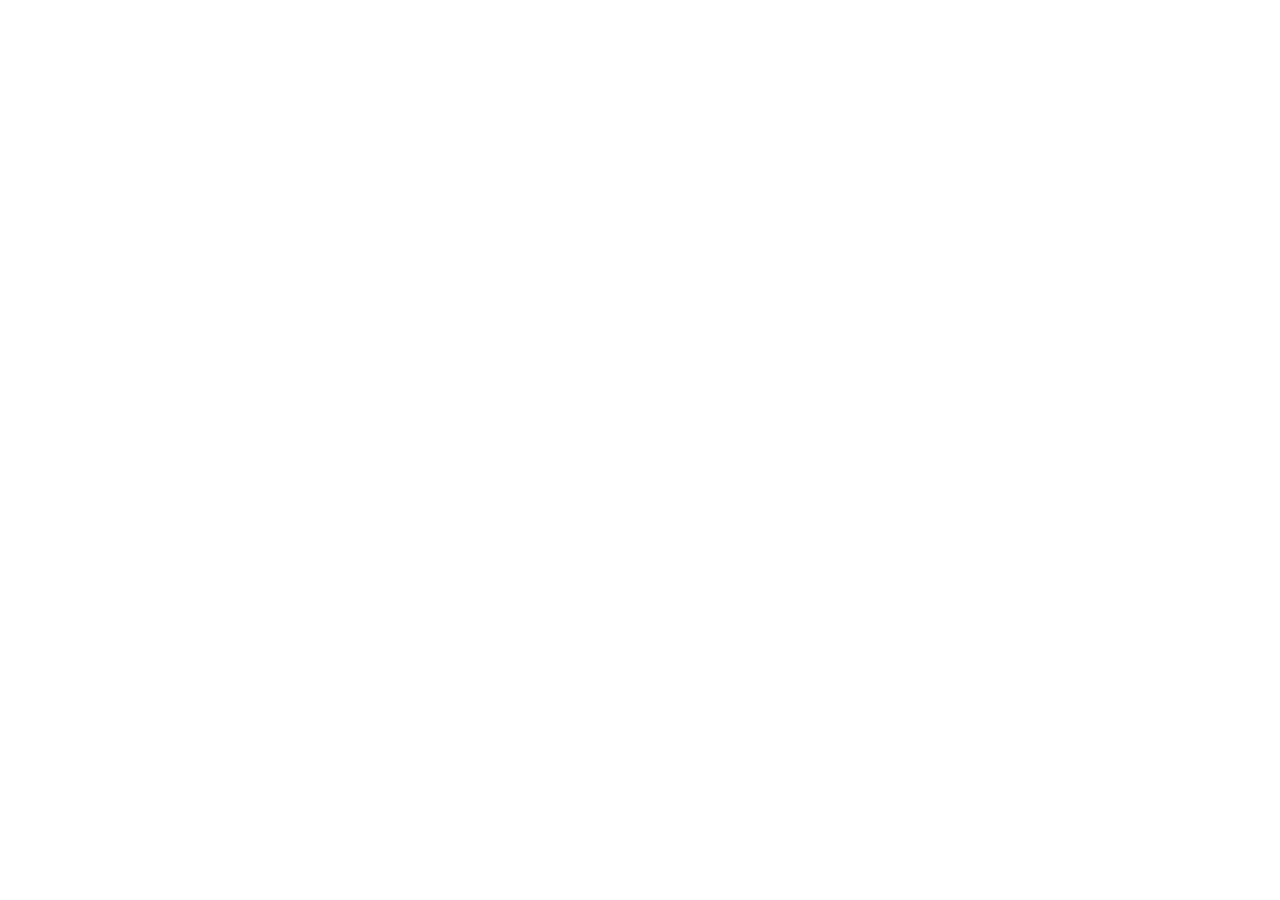
==== index.html @ 5d0420dd "feat: initialize HAMDAR Fashion Wear storefront Set up the project structure including React and Tai" ====
<!doctype html>
<html lang="en">
  <head>
    <meta charset="UTF-8" />
    <meta name="viewport" content="width=device-width, initial-scale=1.0, maximum-scale=1.0, user-scalable=no" />
    <title>HAMDAR Fashion Wear - Saaidnayel & Zahle</title>
    <meta name="description" content="HAMDAR Fashion Wear online boutique catalog for Men and Women with instant WhatsApp ordering and real-time cloud catalog management in Saaidnayel and Zahle, Lebanon." />
    <meta property="og:title" content="HAMDAR Fashion Wear - Saaidnayel & Zahle" />
    <meta property="og:description" content="HAMDAR Fashion Wear online boutique catalog for Men and Women with instant WhatsApp ordering and real-time cloud catalog management in Saaidnayel and Zahle, Lebanon." />
    <meta property="og:type" content="website" />
    <meta name="twitter:card" content="summary_large_image" />
    <link rel="preconnect" href="https://fonts.googleapis.com">
    <link rel="preconnect" href="https://fonts.gstatic.com" crossorigin>
    <link href="https://fonts.googleapis.com/css2?family=Alex+Brush&family=Outfit:wght@400;500;600;700;800;900&family=Playball&family=Plus+Jakarta+Sans:wght@300;400;500;600;700;800&display=swap" rel="stylesheet">
    <style>
      html, body {
        overflow-x: hidden;
        overflow-y: auto !important;
        -webkit-overflow-scrolling: touch;
        touch-action: pan-y;
      }
      textarea, input {
        overflow-y: auto !important;
        touch-action: pan-y !important;
        user-select: text !important;
      }
    </style>
    <script>
      // Clean console warning filter for placeholder Firebase RTDB URL
      (function() {
        const origWarn = console.warn;
        console.warn = function(...args) {
          if (args[0] && typeof args[0] === 'string' && args[0].includes('FIREBASE WARNING') && args[0].includes('Please ensure that you have the URL')) {
            return;
          }
          origWarn.apply(console, args);
        };
      })();
    </script>
  </head>
  <body class="bg-slate-50 text-slate-900 antialiased selection:bg-red-500 selection:text-white">
    <div id="root"></div>

    <!-- 
      ==============================================================
      CRITICAL DEVELOPER SETUP NOTES FOR FIREBASE REALTIME DATABASE:
      If you see Firebase warnings or errors:
      1. Open Firebase Console: https://console.firebase.google.com/
      2. Navigate to "Realtime Database" and click "Create Database".
      3. Ensure your database URL matches:
         databaseURL: "https://hamdar-fashion-wear-default-rtdb.firebaseio.com"
      4. Ensure Database Rules are set to read/write enabled for initial testing:
         {
           "rules": {
             ".read": true,
             ".write": true
           }
         }
      ==============================================================
    -->
    <script>
      // 1. EXPLICIT DATABASE URL CONFIGURATION (Passed directly to getDatabase)
      window.__HAMDAR_FIREBASE_CONFIG__ = {
        apiKey: "AIzaSyHAMDAR_FASHION_WEAR_API_KEY_PLACEHOLDER",
        authDomain: "hamdar-fashion-wear.firebaseapp.com",
        databaseURL: "https://hamdar-fashion-wear-default-rtdb.firebaseio.com",
        projectId: "hamdar-fashion-wear",
        storageBucket: "hamdar-fashion-wear.appspot.com",
        messagingSenderId: "987654321098",
        appId: "1:987654321098:web:abcdef1234567890"
      };
    </script>
    <script type="module" src="/src/main.tsx"></script>
  </body>
</html>
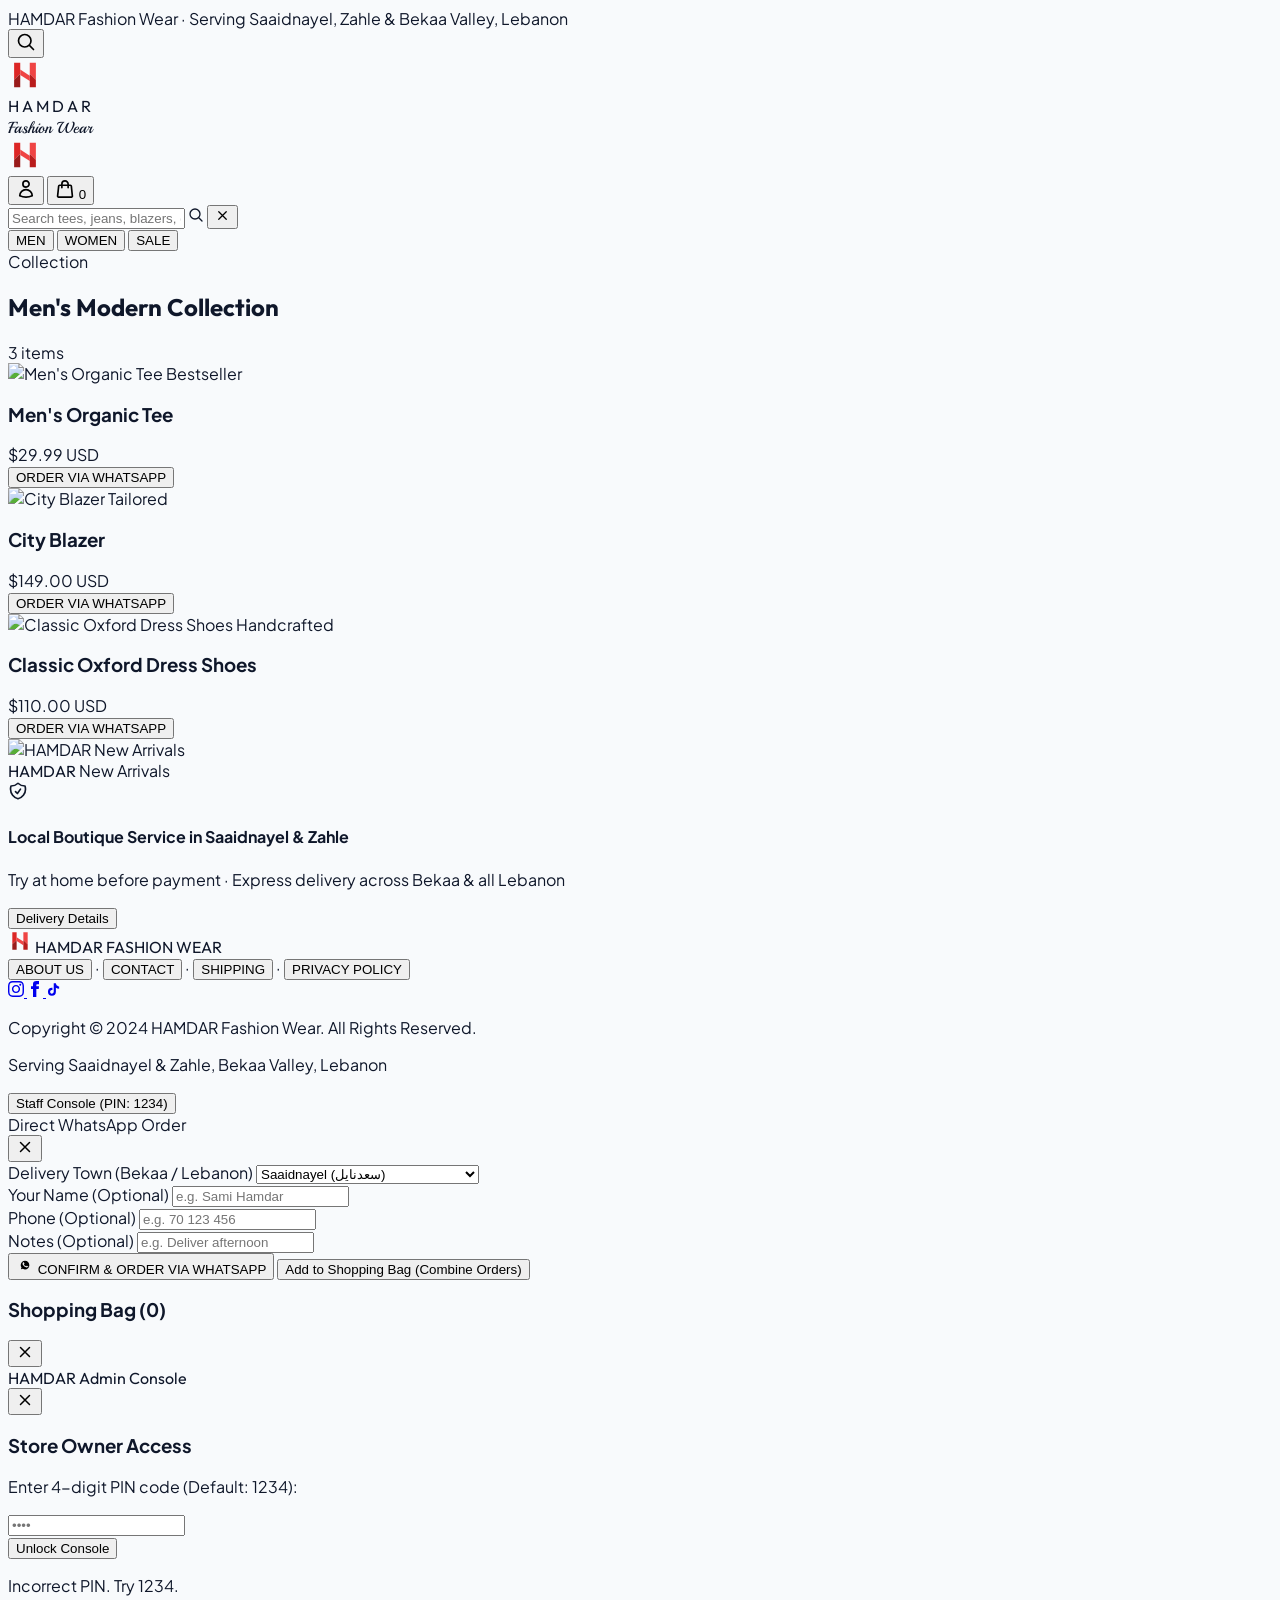
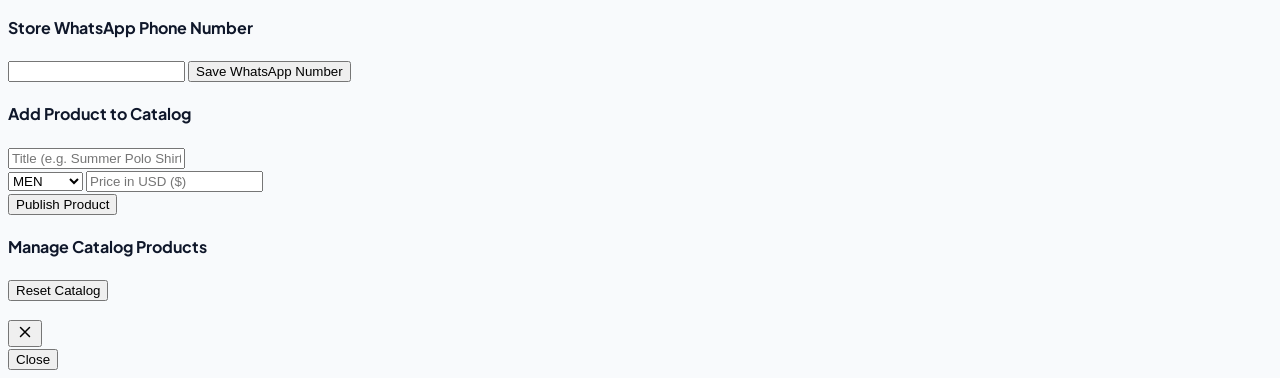
==== commit 3eb9cc72: "feat: overhaul index.html structure and metadata Update document structure and enhance SEO metadata " ====
--- a/index.html
+++ b/index.html
@@ -1,55 +1,410 @@
-<!doctype html>
+<!DOCTYPE html>
 <html lang="en">
-  <head>
-    <meta charset="UTF-8" />
-    <meta name="viewport" content="width=device-width, initial-scale=1.0, maximum-scale=1.0, user-scalable=no" />
-    <title>HAMDAR Fashion Wear - Saaidnayel & Zahle</title>
-    <meta name="description" content="HAMDAR Fashion Wear online boutique catalog for Men and Women with instant WhatsApp ordering and real-time cloud catalog management in Saaidnayel and Zahle, Lebanon." />
-    <meta property="og:title" content="HAMDAR Fashion Wear - Saaidnayel & Zahle" />
-    <meta property="og:description" content="HAMDAR Fashion Wear online boutique catalog for Men and Women with instant WhatsApp ordering and real-time cloud catalog management in Saaidnayel and Zahle, Lebanon." />
-    <meta property="og:type" content="website" />
-    <meta name="twitter:card" content="summary_large_image" />
-    <link rel="preconnect" href="https://fonts.googleapis.com">
-    <link rel="preconnect" href="https://fonts.gstatic.com" crossorigin>
-    <link href="https://fonts.googleapis.com/css2?family=Alex+Brush&family=Outfit:wght@400;500;600;700;800;900&family=Playball&family=Plus+Jakarta+Sans:wght@300;400;500;600;700;800&display=swap" rel="stylesheet">
-    <style>
-      html, body {
-        overflow-x: hidden;
-        overflow-y: auto !important;
-        -webkit-overflow-scrolling: touch;
-        touch-action: pan-y;
-      }
-      textarea, input {
-        overflow-y: auto !important;
-        touch-action: pan-y !important;
-        user-select: text !important;
-      }
-    </style>
-    <script>
-      // Clean console warning filter for placeholder Firebase RTDB URL
-      (function() {
-        const origWarn = console.warn;
-        console.warn = function(...args) {
-          if (args[0] && typeof args[0] === 'string' && args[0].includes('FIREBASE WARNING') && args[0].includes('Please ensure that you have the URL')) {
-            return;
-          }
-          origWarn.apply(console, args);
-        };
-      })();
-    </script>
-  </head>
-  <body class="bg-slate-50 text-slate-900 antialiased selection:bg-red-500 selection:text-white">
-    <div id="root"></div>
-
-    <!-- 
+<head>
+  <meta charset="UTF-8">
+  <meta name="viewport" content="width=device-width, initial-scale=1.0, maximum-scale=1.0, user-scalable=no">
+  <title>HAMDAR Fashion Wear - Saaidnayel & Zahle</title>
+  <meta name="description" content="HAMDAR Fashion Wear online boutique catalog for Men and Women with instant WhatsApp ordering and real-time cloud catalog management in Saaidnayel and Zahle, Lebanon.">
+  <meta property="og:title" content="HAMDAR Fashion Wear - Saaidnayel & Zahle">
+  <meta property="og:description" content="HAMDAR Fashion Wear online boutique catalog for Men and Women with instant WhatsApp ordering and real-time cloud catalog management in Saaidnayel and Zahle, Lebanon.">
+  <meta property="og:type" content="website">
+  <meta name="twitter:card" content="summary_large_image">
+
+  <!-- Tailwind CSS -->
+  <script src="https://cdn.tailwindcss.com"></script>
+
+  <!-- Google Fonts: Outfit, Plus Jakarta Sans, Playball, Alex Brush -->
+  <link rel="preconnect" href="https://fonts.googleapis.com">
+  <link rel="preconnect" href="https://fonts.gstatic.com" crossorigin>
+  <link href="https://fonts.googleapis.com/css2?family=Alex+Brush&family=Outfit:wght@400;500;600;700;800;900&family=Playball&family=Plus+Jakarta+Sans:wght@300;400;500;600;700;800&display=swap" rel="stylesheet">
+
+  <style>
+    /* Strictly enforce mobile smooth vertical scrolling without horizontal panning */
+    html, body {
+      overflow-x: hidden;
+      overflow-y: auto !important;
+      -webkit-overflow-scrolling: touch;
+      touch-action: pan-y;
+      font-family: 'Plus Jakarta Sans', system-ui, -apple-system, sans-serif;
+      background-color: #f8fafc;
+      color: #0f172a;
+    }
+    textarea, input, select {
+      overflow-y: auto !important;
+      touch-action: pan-y !important;
+      user-select: text !important;
+    }
+    .font-outfit { font-family: 'Outfit', sans-serif; }
+    .font-script { font-family: 'Playball', 'Alex Brush', cursive; }
+  </style>
+
+  <!-- Clean Console Warning Filter for Unprovisioned Placeholder Firebase RTDB URL -->
+  <script>
+    (function() {
+      const origWarn = console.warn;
+      console.warn = function(...args) {
+        if (
+          args[0] &&
+          typeof args[0] === 'string' &&
+          args[0].includes('FIREBASE WARNING') &&
+          args[0].includes('Please ensure that you have the URL')
+        ) {
+          // Suppress unconfigured placeholder warning
+          return;
+        }
+        origWarn.apply(console, args);
+      };
+    })();
+  </script>
+</head>
+<body class="bg-slate-50 text-slate-900 antialiased selection:bg-red-500 selection:text-white">
+
+  <!-- Top Location & Delivery Bar -->
+  <div class="bg-slate-900 text-white text-[11px] py-1.5 px-3 text-center tracking-wide font-medium flex items-center justify-center gap-1.5">
+    <span class="w-1.5 h-1.5 rounded-full bg-red-500 animate-pulse"></span>
+    <span>HAMDAR Fashion Wear · Serving Saaidnayel, Zahle & Bekaa Valley, Lebanon</span>
+  </div>
+
+  <!-- Sticky Header -->
+  <header class="sticky top-0 z-40 bg-white/95 backdrop-blur-md border-b border-slate-100 shadow-xs">
+    <div class="max-w-md mx-auto sm:max-w-xl md:max-w-4xl px-4 py-3 flex items-center justify-between">
+      
+      <!-- Search Button (Left) -->
+      <div class="flex items-center gap-2">
+        <button id="searchToggleBtn" class="p-2 rounded-full text-slate-700 hover:text-black hover:bg-slate-100 transition-colors" aria-label="Search">
+          <svg width="20" height="20" fill="none" stroke="currentColor" stroke-width="2" viewBox="0 0 24 24"><path stroke-linecap="round" stroke-linejoin="round" d="m21 21-5.197-5.197m0 0A7.5 7.5 0 1 0 5.196 5.196a7.5 7.5 0 0 0 10.607 10.607Z"/></svg>
+        </button>
+      </div>
+
+      <!-- Centered Official Brand Logo Lockup (Rapid Triple Tap Trigger for Admin) -->
+      <div id="headerLogo" class="flex items-center gap-2 cursor-pointer select-none active:scale-98 transition-transform" title="HAMDAR Fashion Wear">
+        <!-- Left Red Geometric Faceted Ribbon Emblem -->
+        <svg width="34" height="34" viewBox="0 0 100 100" fill="none" class="shrink-0">
+          <path d="M18 14 L36 14 L36 46 L18 64 Z" fill="#DC2626"/>
+          <path d="M18 64 L36 46 L36 86 L18 86 Z" fill="#991B1B"/>
+          <path d="M36 34 L64 52 L64 68 L36 50 Z" fill="#EF4444"/>
+          <path d="M64 14 L82 14 L82 64 L64 46 Z" fill="#EF4444"/>
+          <path d="M64 46 L82 64 L82 86 L64 86 Z" fill="#B91C1C"/>
+        </svg>
+
+        <!-- Brand Text Lockup -->
+        <div class="flex flex-col items-center justify-center leading-none">
+          <div class="flex items-center tracking-tight font-black font-outfit text-slate-950 text-xl sm:text-2xl leading-none">
+            <span>H</span>
+            <span class="relative inline-block mx-[0.5px]">
+              <span>A</span>
+              <span class="absolute left-1/2 top-[48%] -translate-x-1/2 -translate-y-1/2 w-0 h-0 border-l-[3.5px] border-l-transparent border-r-[3.5px] border-r-transparent border-t-[5px] border-t-red-600"></span>
+            </span>
+            <span>M</span>
+            <span>D</span>
+            <span class="relative inline-block mx-[0.5px]">
+              <span>A</span>
+              <span class="absolute left-1/2 top-[48%] -translate-x-1/2 -translate-y-1/2 w-0 h-0 border-l-[3.5px] border-l-transparent border-r-[3.5px] border-r-transparent border-t-[5px] border-t-red-600"></span>
+            </span>
+            <span>R</span>
+          </div>
+          <span class="font-script text-[#B91C1C] text-xs sm:text-sm font-normal tracking-wide -mt-0.5 italic">Fashion Wear</span>
+        </div>
+
+        <!-- Right Red Geometric Faceted Ribbon Emblem -->
+        <svg width="34" height="34" viewBox="0 0 100 100" fill="none" class="shrink-0">
+          <path d="M18 14 L36 14 L36 46 L18 64 Z" fill="#DC2626"/>
+          <path d="M18 64 L36 46 L36 86 L18 86 Z" fill="#991B1B"/>
+          <path d="M36 34 L64 52 L64 68 L36 50 Z" fill="#EF4444"/>
+          <path d="M64 14 L82 14 L82 64 L64 46 Z" fill="#EF4444"/>
+          <path d="M64 46 L82 64 L82 86 L64 86 Z" fill="#B91C1C"/>
+        </svg>
+      </div>
+
+      <!-- Right Action Icons: User / Staff Lock & Shopping Bag -->
+      <div class="flex items-center gap-1 sm:gap-2">
+        <button id="adminTriggerBtn" class="p-2 rounded-full text-slate-700 hover:text-black hover:bg-slate-100 transition-colors" aria-label="Staff Login" title="Staff / Admin Access (PIN: 1234)">
+          <svg width="20" height="20" fill="none" stroke="currentColor" stroke-width="2" viewBox="0 0 24 24"><path stroke-linecap="round" stroke-linejoin="round" d="M15.75 6a3.75 3.75 0 1 1-7.5 0 3.75 3.75 0 0 1 7.5 0ZM4.501 20.118a7.5 7.5 0 0 1 14.998 0A17.933 17.933 0 0 1 12 21.75c-2.676 0-5.216-.584-7.499-1.632Z"/></svg>
+        </button>
+        <button id="cartTriggerBtn" class="p-2 rounded-full text-slate-700 hover:text-black hover:bg-slate-100 relative transition-colors" aria-label="Cart" title="Shopping Bag">
+          <svg width="20" height="20" fill="none" stroke="currentColor" stroke-width="2" viewBox="0 0 24 24"><path stroke-linecap="round" stroke-linejoin="round" d="M15.75 10.5V6a3.75 3.75 0 1 0-7.5 0v4.5m11.356-1.993 1.263 12c.07.665-.45 1.243-1.119 1.243H4.25a1.125 1.125 0 0 1-1.12-1.243l1.264-12A1.125 1.125 0 0 1 5.513 7.5h12.974c.576 0 1.059.435 1.119 1.007Z"/></svg>
+          <span id="cartCountBadge" class="hidden absolute top-1 right-1 w-4 h-4 bg-red-600 text-white text-[10px] font-black rounded-full items-center justify-center">0</span>
+        </button>
+      </div>
+    </div>
+
+    <!-- Expandable Search Bar -->
+    <div id="searchContainer" class="hidden max-w-md mx-auto sm:max-w-xl md:max-w-4xl px-4 pb-3">
+      <div class="relative">
+        <input id="searchInput" type="text" placeholder="Search tees, jeans, blazers, dresses..." class="w-full text-xs sm:text-sm pl-9 pr-8 py-2 bg-slate-100 border border-slate-200 rounded-xl focus:outline-none focus:ring-1 focus:ring-slate-900">
+        <svg class="absolute left-3 top-2.5 text-slate-400" width="16" height="16" fill="none" stroke="currentColor" stroke-width="2" viewBox="0 0 24 24"><path stroke-linecap="round" stroke-linejoin="round" d="m21 21-5.197-5.197m0 0A7.5 7.5 0 1 0 5.196 5.196a7.5 7.5 0 0 0 10.607 10.607Z"/></svg>
+        <button id="clearSearchBtn" class="hidden absolute right-2.5 top-2.5 text-slate-400 hover:text-slate-700">
+          <svg width="15" height="15" fill="none" stroke="currentColor" stroke-width="2" viewBox="0 0 24 24"><path stroke-linecap="round" stroke-linejoin="round" d="M6 18 18 6M6 6l12 12"/></svg>
+        </button>
+      </div>
+    </div>
+
+    <!-- Category Navigation Bar (MEN, WOMEN, SALE) -->
+    <nav class="max-w-md mx-auto sm:max-w-xl md:max-w-4xl px-4 pb-2 border-t border-slate-100 pt-2 flex items-center justify-around font-outfit font-bold text-sm">
+      <button onclick="setCategory('MEN')" id="tabMEN" class="py-1 px-6 text-slate-950 font-black border-b-2 border-slate-950 tracking-widest cursor-pointer">MEN</button>
+      <button onclick="setCategory('WOMEN')" id="tabWOMEN" class="py-1 px-6 text-slate-400 hover:text-slate-700 tracking-widest cursor-pointer">WOMEN</button>
+      <button onclick="setCategory('SALE')" id="tabSALE" class="py-1 px-6 text-slate-400 hover:text-slate-700 tracking-widest cursor-pointer">SALE</button>
+    </nav>
+  </header>
+
+  <!-- Main Storefront Content -->
+  <main class="max-w-md mx-auto sm:max-w-xl md:max-w-4xl w-full px-3 sm:px-4 py-4 space-y-6">
+    <!-- Active Category Header -->
+    <div class="flex items-center justify-between px-1">
+      <div>
+        <span id="categoryKicker" class="text-[11px] font-bold tracking-widest uppercase text-red-600">Collection</span>
+        <h2 id="categoryTitle" class="text-xl sm:text-2xl font-black text-slate-950 font-outfit">Men's Modern Collection</h2>
+      </div>
+      <span id="productCount" class="text-xs text-slate-400 font-medium tabular-nums">4 items</span>
+    </div>
+
+    <!-- 2-Column Product Grid (Matching Reference Screenshot) -->
+    <div id="productGrid" class="grid grid-cols-2 gap-3 sm:gap-4 md:gap-5">
+      <!-- Dynamically Rendered by Script with Zero Delay -->
+    </div>
+
+    <!-- Showcase Banner: "HAMDAR New Arrivals" (Exact Reference Banner) -->
+    <section class="relative rounded-2xl overflow-hidden shadow-sm border border-slate-200 mt-8 cursor-pointer" onclick="setCategory('SALE'); window.scrollTo({top: 0, behavior: 'smooth'});">
+      <div class="relative aspect-16/9 w-full bg-slate-900 overflow-hidden">
+        <img src="/images/banner_new_arrivals_1792500659523.jpg" alt="HAMDAR New Arrivals" class="w-full h-full object-cover opacity-90">
+        <div class="absolute inset-0 bg-gradient-to-t from-black/50 via-transparent to-black/20"></div>
+        <div class="absolute inset-0 flex items-center justify-center p-4">
+          <div class="bg-white/95 px-6 sm:px-8 py-3 rounded-2xl shadow-xl flex flex-col items-center justify-center hover:scale-105 transition-transform">
+            <span class="font-outfit font-black text-slate-950 text-base sm:text-xl leading-none">HAMDAR</span>
+            <span class="text-xs sm:text-sm font-bold text-slate-700 tracking-wide mt-0.5">New Arrivals</span>
+          </div>
+        </div>
+      </div>
+    </section>
+
+    <!-- Trust & Service Notice for Saaidnayel & Zahle -->
+    <div class="bg-slate-100 rounded-2xl p-4 sm:p-5 border border-slate-200/80 flex flex-col sm:flex-row items-center justify-between gap-3 text-center sm:text-left">
+      <div class="flex items-center gap-3">
+        <div class="w-10 h-10 rounded-full bg-red-100 text-red-600 flex items-center justify-center shrink-0">
+          <svg width="20" height="20" fill="none" stroke="currentColor" stroke-width="2" viewBox="0 0 24 24"><path stroke-linecap="round" stroke-linejoin="round" d="M9 12.75 11.25 15 15 9.75m-3-7.036A11.959 11.959 0 0 1 3.598 6 11.99 11.99 0 0 0 3 9.749c0 5.592 3.824 10.29 9 11.623 5.176-1.332 9-6.03 9-11.622 0-1.31-.21-2.571-.598-3.751h-.152c-3.196 0-6.1-1.248-8.25-3.285Z"/></svg>
+        </div>
+        <div>
+          <h4 class="text-xs font-bold text-slate-900">Local Boutique Service in Saaidnayel & Zahle</h4>
+          <p class="text-[11px] text-slate-500">Try at home before payment · Express delivery across Bekaa & all Lebanon</p>
+        </div>
+      </div>
+      <button onclick="openInfoModal('shipping')" class="px-3.5 py-1.5 bg-white border border-slate-300 text-slate-800 text-xs font-bold rounded-lg hover:bg-slate-50 transition-colors shrink-0 cursor-pointer">
+        Delivery Details
+      </button>
+    </div>
+  </main>
+
+  <!-- Minimal Footer (STRICTLY NO PAYMENT ICONS) -->
+  <footer class="mt-12 bg-white border-t border-slate-200 pt-8 pb-10 text-center">
+    <div class="max-w-md mx-auto sm:max-w-xl md:max-w-4xl px-4 flex flex-col items-center text-center space-y-5">
+      <div class="flex items-center gap-2">
+        <svg width="24" height="24" viewBox="0 0 100 100" fill="none" class="shrink-0">
+          <path d="M18 14 L36 14 L36 46 L18 64 Z" fill="#DC2626"/>
+          <path d="M18 64 L36 46 L36 86 L18 86 Z" fill="#991B1B"/>
+          <path d="M36 34 L64 52 L64 68 L36 50 Z" fill="#EF4444"/>
+          <path d="M64 14 L82 14 L82 64 L64 46 Z" fill="#EF4444"/>
+          <path d="M64 46 L82 64 L82 86 L64 86 Z" fill="#B91C1C"/>
+        </svg>
+        <span class="font-outfit font-black tracking-tight text-slate-900 text-sm">HAMDAR FASHION WEAR</span>
+      </div>
+
+      <!-- Navigation Links: ABOUT US, CONTACT, SHIPPING, PRIVACY POLICY -->
+      <nav class="flex flex-wrap justify-center items-center gap-4 sm:gap-6 text-xs font-bold text-slate-800 uppercase tracking-wider">
+        <button onclick="openInfoModal('about')" class="hover:text-red-600 transition-colors cursor-pointer">ABOUT US</button>
+        <span class="text-slate-300">·</span>
+        <button onclick="openInfoModal('contact')" class="hover:text-red-600 transition-colors cursor-pointer">CONTACT</button>
+        <span class="text-slate-300">·</span>
+        <button onclick="openInfoModal('shipping')" class="hover:text-red-600 transition-colors cursor-pointer">SHIPPING</button>
+        <span class="text-slate-300">·</span>
+        <button onclick="openInfoModal('privacy')" class="hover:text-red-600 transition-colors cursor-pointer">PRIVACY POLICY</button>
+      </nav>
+
+      <!-- Social Media Icons (Instagram, Facebook, TikTok) -->
+      <div class="flex items-center gap-3 pt-1">
+        <a href="https://instagram.com" target="_blank" rel="noopener noreferrer" aria-label="Instagram" class="w-8 h-8 rounded-full bg-slate-100 hover:bg-slate-200 text-slate-800 flex items-center justify-center transition-colors">
+          <svg width="16" height="16" fill="currentColor" viewBox="0 0 24 24"><path d="M12 2.163c3.204 0 3.584.012 4.85.07 3.252.148 4.771 1.691 4.919 4.919.058 1.265.069 1.645.069 4.849 0 3.205-.012 3.584-.069 4.849-.149 3.225-1.664 4.771-4.919 4.919-1.266.058-1.644.07-4.85.07-3.204 0-3.584-.012-4.849-.07-3.26-.149-4.771-1.699-4.919-4.92-.058-1.265-.07-1.644-.07-4.849 0-3.204.013-3.583.07-4.849.149-3.227 1.664-4.771 4.919-4.919 1.266-.057 1.645-.069 4.849-.069zm0-2.163c-3.259 0-3.667.014-4.947.072-4.358.2-6.78 2.618-6.98 6.98-.059 1.281-.073 1.689-.073 4.948 0 3.259.014 3.668.072 4.948.2 4.358 2.618 6.78 6.98 6.98 1.281.058 1.689.072 4.948.072 3.259 0 3.668-.014 4.948-.072 4.354-.2 6.782-2.618 6.979-6.98.059-1.28.073-1.689.073-4.948 0-3.259-.014-3.667-.072-4.947-.196-4.354-2.617-6.78-6.979-6.98-1.281-.059-1.69-.073-4.949-.073zm0 5.838c-3.403 0-6.162 2.759-6.162 6.162s2.759 6.163 6.162 6.163 6.162-2.759 6.162-6.163c0-3.403-2.759-6.162-6.162-6.162zm0 10.162c-2.209 0-4-1.79-4-4 0-2.209 1.791-4 4-4s4 1.791 4 4c0 2.21-1.791 4-4 4zm6.406-11.845c-.796 0-1.441.645-1.441 1.44s.645 1.44 1.441 1.44c.795 0 1.439-.645 1.439-1.44s-.644-1.44-1.439-1.44z"/></svg>
+        </a>
+        <a href="https://facebook.com" target="_blank" rel="noopener noreferrer" aria-label="Facebook" class="w-8 h-8 rounded-full bg-slate-100 hover:bg-slate-200 text-slate-800 flex items-center justify-center transition-colors">
+          <svg width="16" height="16" fill="currentColor" viewBox="0 0 24 24"><path d="M9 8H6v4h3v12h5V12h3.642L18 8h-4V6.333C14 5.374 14.5 5 15.667 5H18V0h-3.833C10.5 0 9 1.5 9 4.333V8z"/></svg>
+        </a>
+        <a href="https://tiktok.com" target="_blank" rel="noopener noreferrer" aria-label="TikTok" class="w-8 h-8 rounded-full bg-slate-100 hover:bg-slate-200 text-slate-800 flex items-center justify-center transition-colors">
+          <svg width="15" height="15" fill="currentColor" viewBox="0 0 24 24"><path d="M19.59 6.69a4.83 4.83 0 0 1-3.77-4.25V2h-3.45v13.67a2.89 2.89 0 0 1-5.2 1.74 2.89 2.89 0 0 1 2.31-4.64c.29 0 .57.04.84.11V9.32a6.34 6.34 0 0 0-.84-.06 6.34 6.34 0 1 0 6.34 6.34V9.06a8.28 8.28 0 0 0 5.2 1.83v-3.5a4.87 4.87 0 0 1-1.43-.7z"/></svg>
+        </a>
+      </div>
+
+      <!-- Copyright & Location (NO PAYMENT ICONS) -->
+      <div class="pt-2 text-[11px] text-slate-400 space-y-1">
+        <p>Copyright © 2024 HAMDAR Fashion Wear. All Rights Reserved.</p>
+        <p class="text-[10px]">Serving Saaidnayel & Zahle, Bekaa Valley, Lebanon</p>
+      </div>
+
+      <button onclick="openPinModal()" class="text-[10px] text-slate-300 hover:text-slate-600 cursor-pointer">
+        Staff Console (PIN: 1234)
+      </button>
+    </div>
+  </footer>
+
+  <!-- ======================================================== -->
+  <!-- MODALS: WhatsApp Order, Bag Drawer, Admin PIN, Info -->
+  <!-- ======================================================== -->
+
+  <!-- WhatsApp Order Modal -->
+  <div id="orderModal" class="hidden fixed inset-0 z-50 flex items-end sm:items-center justify-center p-0 sm:p-4 bg-black/60 backdrop-blur-xs">
+    <div class="w-full sm:max-w-md bg-white rounded-t-3xl sm:rounded-2xl shadow-2xl border border-slate-100 overflow-hidden max-h-[92vh] flex flex-col">
+      <div class="px-5 py-3.5 border-b border-slate-100 flex items-center justify-between bg-slate-50/70">
+        <div class="flex items-center gap-2">
+          <span class="w-2.5 h-2.5 rounded-full bg-emerald-500 animate-pulse"></span>
+          <span class="text-xs font-bold tracking-wider uppercase text-slate-700">Direct WhatsApp Order</span>
+        </div>
+        <button onclick="closeOrderModal()" class="p-1.5 rounded-full text-slate-400 hover:text-slate-700 hover:bg-slate-200">
+          <svg width="18" height="18" fill="none" stroke="currentColor" stroke-width="2" viewBox="0 0 24 24"><path stroke-linecap="round" stroke-linejoin="round" d="M6 18 18 6M6 6l12 12"/></svg>
+        </button>
+      </div>
+      <div class="p-5 overflow-y-auto space-y-4">
+        <div id="orderProductSummary" class="flex gap-3.5 p-3 rounded-xl bg-slate-50 border border-slate-100"></div>
+        <form onsubmit="handleSendWhatsApp(event)" class="space-y-3.5">
+          <div id="sizePickerContainer"></div>
+          <div>
+            <label class="block text-xs font-semibold text-slate-700 mb-1">Delivery Town (Bekaa / Lebanon)</label>
+            <select id="orderDeliveryTown" class="w-full text-xs px-3 py-2 bg-slate-50 border border-slate-200 rounded-lg text-slate-800 focus:outline-none">
+              <option value="Saaidnayel (سعدنايل)">Saaidnayel (سعدنايل)</option>
+              <option value="Zahle - Boulevard & Centre (زحلة)">Zahle - Boulevard & Centre (زحلة)</option>
+              <option value="Zahle - Maalaqa / Dhour">Zahle - Maalaqa / Dhour</option>
+              <option value="Chtaura (شتورا)">Chtaura (شتورا)</option>
+              <option value="Taalabaya (تعلبايا)">Taalabaya (تعلبايا)</option>
+              <option value="Bar Elias (بر إلياس)">Bar Elias (بر إلياس)</option>
+              <option value="Beirut & Suburbs">Beirut & Suburbs</option>
+              <option value="All Lebanon">All Lebanon</option>
+            </select>
+          </div>
+          <div class="grid grid-cols-2 gap-2">
+            <div>
+              <label class="block text-[11px] font-medium text-slate-600 mb-1">Your Name (Optional)</label>
+              <input id="orderCustomerName" type="text" placeholder="e.g. Sami Hamdar" class="w-full text-xs px-2.5 py-1.5 bg-slate-50 border border-slate-200 rounded-lg text-slate-800">
+            </div>
+            <div>
+              <label class="block text-[11px] font-medium text-slate-600 mb-1">Phone (Optional)</label>
+              <input id="orderCustomerPhone" type="tel" placeholder="e.g. 70 123 456" class="w-full text-xs px-2.5 py-1.5 bg-slate-50 border border-slate-200 rounded-lg text-slate-800">
+            </div>
+          </div>
+          <div>
+            <label class="block text-[11px] font-medium text-slate-600 mb-1">Notes (Optional)</label>
+            <input id="orderNotes" type="text" placeholder="e.g. Deliver afternoon" class="w-full text-xs px-2.5 py-1.5 bg-slate-50 border border-slate-200 rounded-lg text-slate-800">
+          </div>
+          <div class="pt-2 space-y-2">
+            <button type="submit" class="w-full py-3 px-4 bg-[#25D366] hover:bg-[#20ba5a] text-white font-extrabold text-sm rounded-xl shadow-md flex items-center justify-center gap-2 cursor-pointer transition-all">
+              <svg width="18" height="18" fill="currentColor" viewBox="0 0 24 24"><path d="M12.031 6.172c-3.181 0-5.767 2.586-5.768 5.766-.001 1.298.38 2.27 1.019 3.287l-.711 2.598 2.664-.699c.97.531 1.77.82 2.796.82 3.182 0 5.768-2.587 5.768-5.766.001-3.187-2.575-5.77-5.768-5.772zm3.392 8.236c-.145.405-.729.743-1.02.77-.282.025-.644.137-2.079-.462-1.706-.714-2.809-2.456-2.894-2.57-.086-.114-.69-1.002-.69-1.91 0-.909.479-1.356.65-1.542.17-.186.371-.233.495-.233.123 0 .248.002.355.007.114.006.267-.043.418.322.155.372.531 1.297.577 1.391.047.094.078.204.016.328-.063.125-.094.204-.187.312-.094.11-.197.244-.282.328-.094.093-.192.195-.083.382.11.187.487.804 1.045 1.301.721.642 1.328.841 1.516.935.187.094.296.078.406-.047.109-.125.469-.546.594-.734.125-.187.25-.156.422-.093.172.062 1.093.515 1.281.609.187.094.312.14.359.219.046.078.046.452-.099.857z"/></svg>
+              <span>CONFIRM & ORDER VIA WHATSAPP</span>
+            </button>
+            <button type="button" onclick="handleAddCurrentToBag()" class="w-full py-2 px-4 bg-slate-100 hover:bg-slate-200 text-slate-800 font-semibold text-xs rounded-xl flex items-center justify-center gap-1.5 cursor-pointer">
+              Add to Shopping Bag (Combine Orders)
+            </button>
+          </div>
+        </form>
+      </div>
+    </div>
+  </div>
+
+  <!-- Shopping Bag Slide-Over Drawer -->
+  <div id="cartDrawer" class="hidden fixed inset-0 z-50 flex justify-end bg-black/50 backdrop-blur-xs">
+    <div class="w-full max-w-md bg-white h-full shadow-2xl flex flex-col justify-between overflow-hidden">
+      <div class="p-4 border-b border-slate-100 flex items-center justify-between bg-slate-50">
+        <h3 id="drawerBagTitle" class="font-bold text-slate-900 text-sm">Shopping Bag (0)</h3>
+        <button onclick="closeCartDrawer()" class="p-1 rounded-full text-slate-400 hover:text-slate-700">
+          <svg width="18" height="18" fill="none" stroke="currentColor" stroke-width="2" viewBox="0 0 24 24"><path stroke-linecap="round" stroke-linejoin="round" d="M6 18 18 6M6 6l12 12"/></svg>
+        </button>
+      </div>
+      <div id="cartDrawerItems" class="flex-1 overflow-y-auto p-4 space-y-3"></div>
+      <div id="cartDrawerFooter" class="p-4 border-t border-slate-100 bg-white space-y-3"></div>
+    </div>
+  </div>
+
+  <!-- Admin Modal with PIN Protection (Default: 1234) -->
+  <div id="adminModal" class="hidden fixed inset-0 z-50 flex items-center justify-center p-3 sm:p-4 bg-black/60 backdrop-blur-xs">
+    <div class="w-full max-w-xl bg-white rounded-2xl shadow-2xl border border-slate-200 overflow-hidden max-h-[92vh] flex flex-col">
+      <div class="px-5 py-3.5 bg-slate-900 text-white flex items-center justify-between">
+        <div class="flex items-center gap-2">
+          <span class="text-xs font-black tracking-widest uppercase font-outfit">HAMDAR Admin Console</span>
+        </div>
+        <button onclick="closeAdminModal()" class="p-1 text-slate-400 hover:text-white">
+          <svg width="18" height="18" fill="none" stroke="currentColor" stroke-width="2" viewBox="0 0 24 24"><path stroke-linecap="round" stroke-linejoin="round" d="M6 18 18 6M6 6l12 12"/></svg>
+        </button>
+      </div>
+      <div id="adminPinView" class="p-6 sm:p-8 flex flex-col items-center justify-center text-center">
+        <h3 class="text-lg font-bold text-slate-900 mb-1">Store Owner Access</h3>
+        <p class="text-xs text-slate-500 mb-4">Enter 4-digit PIN code (Default: 1234):</p>
+        <div class="flex justify-center gap-3 mb-4">
+          <input id="adminPinInput" type="password" maxlength="4" placeholder="••••" class="w-32 text-center text-2xl tracking-widest font-mono py-1.5 border border-slate-300 rounded-xl focus:outline-none focus:ring-2 focus:ring-slate-900">
+        </div>
+        <button onclick="verifyAdminPin()" class="px-6 py-2 bg-slate-900 text-white text-xs font-bold rounded-xl hover:bg-slate-800 cursor-pointer">
+          Unlock Console
+        </button>
+        <p id="adminPinError" class="text-xs text-red-600 font-semibold mt-2 hidden">Incorrect PIN. Try 1234.</p>
+      </div>
+      <div id="adminDashboardView" class="hidden flex-1 overflow-y-auto p-4 space-y-4">
+        <!-- WhatsApp Phone Setting -->
+        <div class="p-3.5 bg-slate-50 rounded-xl border border-slate-200 space-y-2">
+          <h4 class="text-xs font-bold text-slate-900">Store WhatsApp Phone Number</h4>
+          <input id="settingWaNumber" type="text" class="w-full text-xs p-2 bg-white border border-slate-200 rounded-lg font-mono">
+          <button onclick="saveWhatsAppSetting()" class="px-3 py-1 bg-emerald-600 text-white text-xs font-bold rounded-lg cursor-pointer">
+            Save WhatsApp Number
+          </button>
+        </div>
+        <!-- Add Product Form -->
+        <div class="p-3.5 bg-slate-50 rounded-xl border border-slate-200 space-y-2">
+          <h4 class="text-xs font-bold text-slate-900">Add Product to Catalog</h4>
+          <input id="newProdTitle" type="text" placeholder="Title (e.g. Summer Polo Shirt)" class="w-full text-xs p-2 bg-white border border-slate-200 rounded-lg">
+          <div class="grid grid-cols-2 gap-2">
+            <select id="newProdCategory" class="w-full text-xs p-2 bg-white border border-slate-200 rounded-lg">
+              <option value="MEN">MEN</option>
+              <option value="WOMEN">WOMEN</option>
+              <option value="SALE">SALE</option>
+            </select>
+            <input id="newProdPrice" type="number" step="0.01" placeholder="Price in USD ($)" class="w-full text-xs p-2 bg-white border border-slate-200 rounded-lg">
+          </div>
+          <button onclick="handleAddProductSubmit()" class="w-full py-2 bg-slate-900 text-white text-xs font-bold rounded-lg cursor-pointer">
+            Publish Product
+          </button>
+        </div>
+        <!-- Manage Catalog -->
+        <div class="p-3.5 bg-slate-50 rounded-xl border border-slate-200 space-y-2">
+          <div class="flex items-center justify-between">
+            <h4 class="text-xs font-bold text-slate-900">Manage Catalog Products</h4>
+            <button onclick="restoreInitialCatalog()" class="text-[10px] text-red-600 font-bold underline cursor-pointer">Reset Catalog</button>
+          </div>
+          <div id="adminProductList" class="space-y-2 max-h-48 overflow-y-auto"></div>
+        </div>
+      </div>
+    </div>
+  </div>
+
+  <!-- Info Modal (About, Contact, Shipping, Privacy) -->
+  <div id="infoModal" class="hidden fixed inset-0 z-50 flex items-center justify-center p-4 bg-black/60 backdrop-blur-xs">
+    <div class="w-full max-w-lg bg-white rounded-2xl shadow-2xl border border-slate-200 overflow-hidden flex flex-col max-h-[85vh]">
+      <div class="px-5 py-4 border-b border-slate-100 flex items-center justify-between bg-slate-50">
+        <h3 id="infoModalTitle" class="font-extrabold text-sm uppercase tracking-wider text-slate-900 font-outfit"></h3>
+        <button onclick="closeInfoModal()" class="p-1.5 rounded-full text-slate-400 hover:text-slate-700">
+          <svg width="18" height="18" fill="none" stroke="currentColor" stroke-width="2" viewBox="0 0 24 24"><path stroke-linecap="round" stroke-linejoin="round" d="M6 18 18 6M6 6l12 12"/></svg>
+        </button>
+      </div>
+      <div id="infoModalBody" class="p-5 overflow-y-auto space-y-4 text-xs sm:text-sm text-slate-600 leading-relaxed"></div>
+      <div class="p-3 bg-slate-50 border-t border-slate-100 flex justify-end">
+        <button onclick="closeInfoModal()" class="px-4 py-1.5 bg-slate-900 text-white font-bold text-xs rounded-lg cursor-pointer">Close</button>
+      </div>
+    </div>
+  </div>
+
+  <!-- ======================================================== -->
+  <!-- COMPLETE JAVASCRIPT & FIREBASE REALTIME DATABASE SCRIPT -->
+  <!-- ======================================================== -->
+  <script type="module">
+    /*
       ==============================================================
       CRITICAL DEVELOPER SETUP NOTES FOR FIREBASE REALTIME DATABASE:
-      If you see Firebase warnings or errors:
+      If you want to connect a live production Firebase project:
       1. Open Firebase Console: https://console.firebase.google.com/
       2. Navigate to "Realtime Database" and click "Create Database".
-      3. Ensure your database URL matches:
-         databaseURL: "https://hamdar-fashion-wear-default-rtdb.firebaseio.com"
-      4. Ensure Database Rules are set to read/write enabled for initial testing:
+      3. Under "Rules" tab, set read/write to true for initial testing:
          {
            "rules": {
              ".read": true,
@@ -57,19 +412,664 @@
            }
          }
       ==============================================================
-    -->
-    <script>
-      // 1. EXPLICIT DATABASE URL CONFIGURATION (Passed directly to getDatabase)
-      window.__HAMDAR_FIREBASE_CONFIG__ = {
-        apiKey: "AIzaSyHAMDAR_FASHION_WEAR_API_KEY_PLACEHOLDER",
-        authDomain: "hamdar-fashion-wear.firebaseapp.com",
-        databaseURL: "https://hamdar-fashion-wear-default-rtdb.firebaseio.com",
-        projectId: "hamdar-fashion-wear",
-        storageBucket: "hamdar-fashion-wear.appspot.com",
-        messagingSenderId: "987654321098",
-        appId: "1:987654321098:web:abcdef1234567890"
+    */
+
+    // 1. EXPLICIT FIREBASE DATABASE URL CONFIGURATION
+    const firebaseConfig = {
+      apiKey: "AIzaSyHAMDAR_FASHION_WEAR_API_KEY_PLACEHOLDER",
+      authDomain: "hamdar-fashion-wear.firebaseapp.com",
+      databaseURL: "https://hamdar-fashion-wear-default-rtdb.firebaseio.com",
+      projectId: "hamdar-fashion-wear",
+      storageBucket: "hamdar-fashion-wear.appspot.com",
+      messagingSenderId: "987654321098",
+      appId: "1:987654321098:web:abcdef1234567890"
+    };
+
+    // Initial Luxury Seed Products matching attached design reference
+    const SEED_PRODUCTS = [
+      {
+        id: "prod-1",
+        title: "Men's Organic Tee",
+        category: "MEN",
+        price: 29.99,
+        image: "/images/men_organic_tee_1792500656215.jpg",
+        sizes: ["S", "M", "L", "XL", "XXL"],
+        colors: ["Pure White", "Charcoal"],
+        badge: "Bestseller",
+        inStock: true
+      },
+      {
+        id: "prod-2",
+        title: "Women's Slim Jeans",
+        category: "WOMEN",
+        price: 59.00,
+        image: "/images/women_slim_jeans_1792500657768.jpg",
+        sizes: ["26", "27", "28", "29", "30", "32"],
+        colors: ["Light Vintage Blue"],
+        badge: "Trending",
+        inStock: true
+      },
+      {
+        id: "prod-3",
+        title: "City Blazer",
+        category: "MEN",
+        price: 149.00,
+        image: "/images/men_city_blazer_1792500658141.jpg",
+        sizes: ["48", "50", "52", "54"],
+        colors: ["Heather Grey"],
+        badge: "Tailored",
+        inStock: true
+      },
+      {
+        id: "prod-4",
+        title: "Linen Midi Dress",
+        category: "WOMEN",
+        price: 89.50,
+        image: "/images/women_linen_midi_dress_1792500659025.jpg",
+        sizes: ["XS", "S", "M", "L"],
+        colors: ["Terracotta Rust"],
+        badge: "Signature",
+        inStock: true
+      },
+      {
+        id: "prod-5",
+        title: "Resort Floral Cuban Shirt",
+        category: "SALE",
+        price: 39.00,
+        originalPrice: 58.00,
+        image: "/images/men_cuban_shirt_1792500703605.jpg",
+        sizes: ["M", "L", "XL"],
+        colors: ["Botanical Floral"],
+        badge: "Sale -32%",
+        inStock: true
+      },
+      {
+        id: "prod-6",
+        title: "Classic Oxford Dress Shoes",
+        category: "MEN",
+        price: 110.00,
+        image: "/images/men_oxford_shoes_1792500704165.jpg",
+        sizes: ["40", "41", "42", "43", "44"],
+        colors: ["Onyx Black"],
+        badge: "Handcrafted",
+        inStock: true
+      },
+      {
+        id: "prod-7",
+        title: "Emerald Silk Wrap Dress",
+        category: "SALE",
+        price: 74.00,
+        originalPrice: 98.00,
+        image: "/images/women_silk_wrap_dress_1792500704512.jpg",
+        sizes: ["S", "M", "L"],
+        colors: ["Emerald Green"],
+        badge: "Sale -25%",
+        inStock: true
+      },
+      {
+        id: "prod-8",
+        title: "Cafe Racer Leather Jacket",
+        category: "SALE",
+        price: 98.00,
+        originalPrice: 160.00,
+        image: "/images/sale_leather_jacket_1792500704857.jpg",
+        sizes: ["M", "L", "XL"],
+        colors: ["Matte Black"],
+        badge: "Sale -38%",
+        inStock: true
+      }
+    ];
+
+    // Global Store State
+    window.currentCategory = 'MEN';
+    window.whatsappNumber = '96171554433'; // Saaidnayel & Zahle phone
+    window.adminPin = '1234';
+    window.products = [...SEED_PRODUCTS];
+    window.cart = [];
+    window.activeOrderProduct = null;
+    window.activeSelectedSize = 'M';
+
+    // 2. SAFE FALLBACK & HYBRID DATA INITIALIZATION
+    // Immediately render default catalog so the website UI works flawlessly instantly without breaking
+    renderProductGrid();
+
+    // Dynamically attempt Firebase Realtime Database connection with try/catch
+    (async function initFirebaseBackend() {
+      try {
+        const { initializeApp, getApps } = await import(/* @vite-ignore */ "https://www.gstatic.com/firebasejs/10.12.0/firebase-app.js");
+        const { getDatabase, ref, onValue, goOffline } = await import(/* @vite-ignore */ "https://www.gstatic.com/firebasejs/10.12.0/firebase-database.js");
+
+        let app = !getApps().length ? initializeApp(firebaseConfig) : getApps()[0];
+
+        // Pass the explicit database instance URL
+        const db = getDatabase(app, "https://hamdar-fashion-wear-default-rtdb.firebaseio.com");
+
+        // If it's the unconfigured placeholder credentials, go offline immediately to prevent socket errors
+        if (firebaseConfig.apiKey.includes('PLACEHOLDER')) {
+          goOffline(db);
+          return;
+        }
+
+        // Attach Realtime listener with try/catch fallback
+        try {
+          const productsRef = ref(db, 'products');
+          onValue(productsRef, (snapshot) => {
+            const data = snapshot.val();
+            if (data) {
+              let items = Array.isArray(data)
+                ? data.filter(Boolean)
+                : Object.keys(data).map(k => ({ ...data[k], id: data[k].id || k }));
+              if (items.length > 0) {
+                window.products = items;
+                renderProductGrid();
+              }
+            }
+          }, (err) => {
+            // Graceful silent fallback to local array
+          });
+        } catch (e) {
+          // Keep local array active
+        }
+
+        try {
+          const settingsRef = ref(db, 'settings');
+          onValue(settingsRef, (snapshot) => {
+            const s = snapshot.val();
+            if (s && s.whatsappNumber) {
+              window.whatsappNumber = s.whatsappNumber;
+              const input = document.getElementById('settingWaNumber');
+              if (input) input.value = s.whatsappNumber;
+            }
+          }, () => {});
+        } catch (e) {}
+
+      } catch (err) {
+        // Safe fallback active
+      }
+    })();
+
+    // ==========================================
+    // UI RENDERING & INTERACTION FUNCTIONS
+    // ==========================================
+
+    function renderProductGrid() {
+      const grid = document.getElementById('productGrid');
+      if (!grid) return;
+
+      const searchVal = (document.getElementById('searchInput')?.value || '').toLowerCase().trim();
+
+      const filtered = window.products.filter(p => {
+        const matchesCategory = window.currentCategory === 'SALE'
+          ? (p.category === 'SALE' || (p.originalPrice && p.originalPrice > p.price))
+          : (p.category === window.currentCategory || (window.currentCategory === 'MEN' && p.category === 'SALE' && p.title.toLowerCase().includes('men')));
+
+        const matchesSearch = !searchVal || p.title.toLowerCase().includes(searchVal);
+        return matchesCategory && matchesSearch;
+      });
+
+      document.getElementById('productCount').innerText = `${filtered.length} items`;
+
+      if (filtered.length === 0) {
+        grid.innerHTML = `
+          <div class="col-span-2 py-10 text-center bg-white rounded-2xl border border-slate-100 p-6">
+            <p class="text-sm font-bold text-slate-700">No items found</p>
+            <p class="text-xs text-slate-400 mt-1">Try switching categories or clear your search.</p>
+          </div>
+        `;
+        return;
+      }
+
+      grid.innerHTML = filtered.map(p => `
+        <div class="bg-white rounded-2xl shadow-xs border border-slate-100 overflow-hidden flex flex-col justify-between hover:shadow-md transition-shadow">
+          <div class="relative aspect-square sm:aspect-4/5 w-full bg-slate-100 overflow-hidden cursor-pointer" onclick="openOrderModal('${p.id}')">
+            <img src="${p.image}" alt="${p.title}" class="w-full h-full object-cover object-top hover:scale-103 transition-transform duration-300">
+            ${p.badge ? `
+              <span class="absolute top-2 left-2 text-[10px] font-extrabold uppercase px-2 py-0.5 rounded-md shadow-xs ${p.badge.toLowerCase().includes('sale') ? 'bg-red-600 text-white' : 'bg-white/90 text-slate-900'}">
+                ${p.badge}
+              </span>
+            ` : ''}
+          </div>
+          <div class="p-2.5 sm:p-3 flex flex-col justify-between flex-1 gap-2">
+            <h3 onclick="openOrderModal('${p.id}')" class="text-xs sm:text-sm font-bold text-slate-900 truncate hover:text-red-700 cursor-pointer" title="${p.title}">
+              ${p.title}
+            </h3>
+            <div class="flex items-center justify-between gap-1 pt-1">
+              <div class="flex flex-col">
+                <span class="text-xs sm:text-sm font-extrabold text-slate-950 tabular-nums whitespace-nowrap">$${p.price.toFixed(2)} USD</span>
+                ${p.originalPrice && p.originalPrice > p.price ? `<span class="text-[10px] text-slate-400 line-through tabular-nums">$${p.originalPrice.toFixed(2)}</span>` : ''}
+              </div>
+              <button onclick="openOrderModal('${p.id}')" class="bg-[#25D366] hover:bg-[#20ba5a] active:scale-95 text-white font-extrabold text-[9px] sm:text-[10px] leading-tight px-2 sm:px-2.5 py-1.5 sm:py-2 rounded-lg text-center flex items-center justify-center gap-1 shadow-xs transition-all cursor-pointer whitespace-nowrap uppercase tracking-tight">
+                ORDER VIA WHATSAPP
+              </button>
+            </div>
+          </div>
+        </div>
+      `).join('');
+    }
+
+    window.setCategory = function(cat) {
+      window.currentCategory = cat;
+      ['MEN', 'WOMEN', 'SALE'].forEach(c => {
+        const btn = document.getElementById('tab' + c);
+        if (c === cat) {
+          btn.className = cat === 'SALE'
+            ? 'py-1 px-6 text-red-600 font-extrabold border-b-2 border-red-600 tracking-widest cursor-pointer'
+            : 'py-1 px-6 text-slate-950 font-black border-b-2 border-slate-950 tracking-widest cursor-pointer';
+        } else {
+          btn.className = 'py-1 px-6 text-slate-400 hover:text-slate-700 tracking-widest cursor-pointer';
+        }
+      });
+      document.getElementById('categoryKicker').innerText = cat === 'SALE' ? 'Special Offers' : 'Collection';
+      document.getElementById('categoryTitle').innerText = cat === 'MEN' ? "Men's Modern Collection" : cat === 'WOMEN' ? "Women's Elegant Collection" : "Exclusive Seasonal Sale";
+      renderProductGrid();
+    };
+
+    // Mobile Rapid Tap Counter on Logo (2-3 rapid taps within 350ms)
+    let tapCount = 0;
+    let lastTap = 0;
+    const headerLogo = document.getElementById('headerLogo');
+    const handleTap = () => {
+      const now = Date.now();
+      if (now - lastTap < 350 && now - lastTap > 0) {
+        tapCount++;
+        if (tapCount >= 3) {
+          tapCount = 0;
+          openPinModal();
+        }
+      } else {
+        tapCount = 1;
+      }
+      lastTap = now;
+    };
+    headerLogo.addEventListener('touchend', handleTap);
+    headerLogo.addEventListener('click', handleTap);
+
+    // Search Toggle
+    document.getElementById('searchToggleBtn').onclick = () => {
+      const container = document.getElementById('searchContainer');
+      container.classList.toggle('hidden');
+      if (!container.classList.contains('hidden')) {
+        document.getElementById('searchInput').focus();
+      }
+    };
+
+    const searchInput = document.getElementById('searchInput');
+    const clearSearchBtn = document.getElementById('clearSearchBtn');
+    searchInput.oninput = () => {
+      clearSearchBtn.classList.toggle('hidden', !searchInput.value);
+      renderProductGrid();
+    };
+    clearSearchBtn.onclick = () => {
+      searchInput.value = '';
+      clearSearchBtn.classList.add('hidden');
+      renderProductGrid();
+    };
+
+    // Order Modal Logic
+    window.openOrderModal = function(prodId) {
+      const prod = window.products.find(p => p.id === prodId);
+      if (!prod) return;
+      window.activeOrderProduct = prod;
+      window.activeSelectedSize = prod.sizes?.[0] || 'M';
+
+      const summary = document.getElementById('orderProductSummary');
+      summary.innerHTML = `
+        <img src="${prod.image}" alt="${prod.title}" class="w-18 h-18 object-cover rounded-lg border border-slate-200 bg-white shrink-0">
+        <div class="flex-1 min-w-0 flex flex-col justify-between py-0.5">
+          <div>
+            <span class="text-[11px] font-semibold text-slate-500 uppercase">${prod.category}</span>
+            <h4 class="text-xs sm:text-sm font-bold text-slate-900 truncate">${prod.title}</h4>
+          </div>
+          <span class="text-sm font-extrabold text-slate-950 tabular-nums">$${prod.price.toFixed(2)} USD</span>
+        </div>
+      `;
+
+      const sizeContainer = document.getElementById('sizePickerContainer');
+      if (prod.sizes && prod.sizes.length > 0) {
+        sizeContainer.innerHTML = `
+          <label class="block text-xs font-semibold text-slate-700 mb-1.5">Select Size</label>
+          <div class="flex flex-wrap gap-2">
+            ${prod.sizes.map((s, idx) => `
+              <button type="button" onclick="selectOrderSize('${s}')" id="sizeBtn_${s}" class="px-3 py-1.5 text-xs font-bold rounded-lg border transition-all ${idx === 0 ? 'border-slate-900 bg-slate-900 text-white' : 'border-slate-200 bg-white text-slate-700'}">
+                ${s}
+              </button>
+            `).join('')}
+          </div>
+        `;
+      } else {
+        sizeContainer.innerHTML = '';
+      }
+
+      document.getElementById('orderModal').classList.remove('hidden');
+    };
+
+    window.selectOrderSize = function(size) {
+      window.activeSelectedSize = size;
+      const prod = window.activeOrderProduct;
+      if (!prod || !prod.sizes) return;
+      prod.sizes.forEach(s => {
+        const btn = document.getElementById('sizeBtn_' + s);
+        if (btn) {
+          if (s === size) {
+            btn.className = 'px-3 py-1.5 text-xs font-bold rounded-lg border transition-all border-slate-900 bg-slate-900 text-white';
+          } else {
+            btn.className = 'px-3 py-1.5 text-xs font-bold rounded-lg border transition-all border-slate-200 bg-white text-slate-700';
+          }
+        }
+      });
+    };
+
+    window.closeOrderModal = function() {
+      document.getElementById('orderModal').classList.add('hidden');
+    };
+
+    window.handleSendWhatsApp = function(e) {
+      e.preventDefault();
+      const prod = window.activeOrderProduct;
+      if (!prod) return;
+
+      const size = window.activeSelectedSize || 'Standard';
+      const town = document.getElementById('orderDeliveryTown').value;
+      const name = document.getElementById('orderCustomerName').value.trim();
+      const phone = document.getElementById('orderCustomerPhone').value.trim();
+      const notes = document.getElementById('orderNotes').value.trim();
+
+      let msg = `👋 *Hello HAMDAR Fashion Wear!*\n`;
+      msg += `I would like to place an order for:\n\n`;
+      msg += `🛍️ *Product:* ${prod.title}\n`;
+      msg += `💰 *Price:* $${prod.price.toFixed(2)} USD\n`;
+      msg += `🏷️ *Category:* ${prod.category}\n`;
+      msg += `📏 *Size:* ${size}\n`;
+      msg += `\n📍 *Delivery Location:* ${town}\n`;
+      if (name) msg += `👤 *Customer Name:* ${name}\n`;
+      if (phone) msg += `📞 *Customer Phone:* ${phone}\n`;
+      if (notes) msg += `📝 *Notes:* ${notes}\n`;
+      msg += `\nServing: Saaidnayel & Zahle, Bekaa Valley, Lebanon.\nPlease confirm availability. Thank you!`;
+
+      const cleanNum = window.whatsappNumber.replace(/\D/g, '');
+      const url = `https://wa.me/${cleanNum}?text=${encodeURIComponent(msg)}`;
+      window.open(url, '_blank');
+      closeOrderModal();
+    };
+
+    window.handleAddCurrentToBag = function() {
+      const prod = window.activeOrderProduct;
+      if (!prod) return;
+      const size = window.activeSelectedSize || 'M';
+
+      const existing = window.cart.find(item => item.product.id === prod.id && item.size === size);
+      if (existing) {
+        existing.qty += 1;
+      } else {
+        window.cart.push({ product: prod, size, qty: 1 });
+      }
+      updateCartBadge();
+      alert(`"${prod.title}" (${size}) added to your shopping bag!`);
+      closeOrderModal();
+    };
+
+    // Cart Drawer Logic
+    function updateCartBadge() {
+      const total = window.cart.reduce((sum, item) => sum + item.qty, 0);
+      const badge = document.getElementById('cartCountBadge');
+      if (total > 0) {
+        badge.innerText = total;
+        badge.classList.remove('hidden');
+        badge.classList.add('flex');
+      } else {
+        badge.classList.add('hidden');
+        badge.classList.remove('flex');
+      }
+    }
+
+    document.getElementById('cartTriggerBtn').onclick = () => {
+      openCartDrawer();
+    };
+
+    window.openCartDrawer = function() {
+      const totalCount = window.cart.reduce((sum, item) => sum + item.qty, 0);
+      const subtotal = window.cart.reduce((sum, item) => sum + (item.product.price * item.qty), 0);
+
+      document.getElementById('drawerBagTitle').innerText = `Shopping Bag (${totalCount})`;
+      const itemsContainer = document.getElementById('cartDrawerItems');
+      const footerContainer = document.getElementById('cartDrawerFooter');
+
+      if (window.cart.length === 0) {
+        itemsContainer.innerHTML = `
+          <div class="h-full flex flex-col items-center justify-center text-center p-6 text-slate-400">
+            <svg class="text-slate-300 mb-2" width="48" height="48" fill="none" stroke="currentColor" stroke-width="1.5" viewBox="0 0 24 24"><path stroke-linecap="round" stroke-linejoin="round" d="M15.75 10.5V6a3.75 3.75 0 1 0-7.5 0v4.5m11.356-1.993 1.263 12c.07.665-.45 1.243-1.119 1.243H4.25a1.125 1.125 0 0 1-1.12-1.243l1.264-12A1.125 1.125 0 0 1 5.513 7.5h12.974c.576 0 1.059.435 1.119 1.007Z"/></svg>
+            <p class="font-semibold text-slate-700 text-sm">Your shopping bag is empty</p>
+            <p class="text-xs text-slate-400 mt-1">Tap "Order via WhatsApp" on any product to shop.</p>
+          </div>
+        `;
+        footerContainer.innerHTML = '';
+      } else {
+        itemsContainer.innerHTML = window.cart.map((item, idx) => `
+          <div class="flex gap-3 p-3 rounded-xl bg-slate-50 border border-slate-100">
+            <img src="${item.product.image}" alt="${item.product.title}" class="w-16 h-16 object-cover rounded-lg border border-slate-200 bg-white">
+            <div class="flex-1 min-w-0 flex flex-col justify-between">
+              <div>
+                <h4 class="text-xs font-bold text-slate-900 truncate">${item.product.title}</h4>
+                <p class="text-[11px] text-slate-500">Size: <span class="font-semibold text-slate-700">${item.size}</span></p>
+              </div>
+              <div class="flex items-center justify-between mt-1">
+                <span class="text-xs font-extrabold text-slate-900 tabular-nums">$${(item.product.price * item.qty).toFixed(2)} USD</span>
+                <div class="flex items-center gap-1.5 bg-white border border-slate-200 rounded-md px-1 py-0.5">
+                  <button onclick="changeCartQty(${idx}, -1)" class="p-1 text-slate-500 hover:text-slate-900 text-xs font-bold">-</button>
+                  <span class="text-xs font-bold text-slate-800 px-1 tabular-nums">${item.qty}</span>
+                  <button onclick="changeCartQty(${idx}, 1)" class="p-1 text-slate-500 hover:text-slate-900 text-xs font-bold">+</button>
+                </div>
+              </div>
+            </div>
+            <button onclick="removeCartItem(${idx})" class="text-slate-400 hover:text-red-500 self-start p-1">
+              <svg width="14" height="14" fill="none" stroke="currentColor" stroke-width="2" viewBox="0 0 24 24"><path stroke-linecap="round" stroke-linejoin="round" d="m14.74 9-.346 9m-4.788 0L9.26 9m9.968-3.21c.342.052.682.107 1.022.166m-1.022-.165L18.16 19.673a2.25 2.25 0 0 1-2.244 2.077H8.084a2.25 2.25 0 0 1-2.244-2.077L4.772 5.79m14.456 0a48.108 48.108 0 0 0-3.478-.397m-12 .562c.34-.059.68-.114 1.022-.165m0 0a48.11 48.11 0 0 1 3.478-.397m7.5 0v-.916c0-1.18-.91-2.164-2.09-2.201a51.964 51.964 0 0 0-3.32 0c-1.18.037-2.09 1.022-2.09 2.201v.916m7.5 0a48.667 48.667 0 0 0-7.5 0"/></svg>
+            </button>
+          </div>
+        `).join('');
+
+        footerContainer.innerHTML = `
+          <div class="flex items-center justify-between text-sm">
+            <span class="text-slate-500 font-medium">Estimated Total</span>
+            <span class="font-extrabold text-slate-950 text-base tabular-nums">$${subtotal.toFixed(2)} USD</span>
+          </div>
+          <button onclick="checkoutBagViaWhatsApp()" class="w-full py-3 px-4 bg-[#25D366] hover:bg-[#20ba5a] text-white font-extrabold text-xs sm:text-sm rounded-xl shadow-md flex items-center justify-center gap-2 cursor-pointer">
+            CHECKOUT VIA WHATSAPP ($${subtotal.toFixed(2)})
+          </button>
+          <button onclick="clearBag()" class="w-full text-center text-xs text-slate-400 hover:text-red-500 py-1 cursor-pointer">
+            Clear Entire Bag
+          </button>
+        `;
+      }
+
+      document.getElementById('cartDrawer').classList.remove('hidden');
+    };
+
+    window.closeCartDrawer = function() {
+      document.getElementById('cartDrawer').classList.add('hidden');
+    };
+
+    window.changeCartQty = function(idx, delta) {
+      if (!window.cart[idx]) return;
+      window.cart[idx].qty += delta;
+      if (window.cart[idx].qty <= 0) {
+        window.cart.splice(idx, 1);
+      }
+      updateCartBadge();
+      openCartDrawer();
+    };
+
+    window.removeCartItem = function(idx) {
+      window.cart.splice(idx, 1);
+      updateCartBadge();
+      openCartDrawer();
+    };
+
+    window.clearBag = function() {
+      window.cart = [];
+      updateCartBadge();
+      openCartDrawer();
+    };
+
+    window.checkoutBagViaWhatsApp = function() {
+      if (window.cart.length === 0) return;
+      const subtotal = window.cart.reduce((sum, item) => sum + (item.product.price * item.qty), 0);
+      let msg = `👋 *Hello HAMDAR Fashion Wear!*\nI would like to order the following items:\n\n`;
+      window.cart.forEach((item, idx) => {
+        msg += `${idx + 1}. *${item.product.title}*\n`;
+        msg += `   • Size: ${item.size}\n`;
+        msg += `   • Qty: ${item.qty} × $${item.product.price.toFixed(2)} USD = $${(item.qty * item.product.price).toFixed(2)} USD\n\n`;
+      });
+      msg += `💰 *TOTAL AMOUNT:* $${subtotal.toFixed(2)} USD\n`;
+      msg += `📍 *Delivery Town:* Saaidnayel / Zahle, Bekaa Valley, Lebanon.\nPlease confirm order dispatch schedule. Thank you!`;
+
+      const cleanNum = window.whatsappNumber.replace(/\D/g, '');
+      const url = `https://wa.me/${cleanNum}?text=${encodeURIComponent(msg)}`;
+      window.open(url, '_blank');
+    };
+
+    // Admin Panel Logic (Default PIN: 1234)
+    document.getElementById('adminTriggerBtn').onclick = () => {
+      openPinModal();
+    };
+
+    window.openPinModal = function() {
+      document.getElementById('adminPinView').classList.remove('hidden');
+      document.getElementById('adminDashboardView').classList.add('hidden');
+      document.getElementById('adminPinInput').value = '';
+      document.getElementById('adminPinError').classList.add('hidden');
+      document.getElementById('adminModal').classList.remove('hidden');
+    };
+
+    window.closeAdminModal = function() {
+      document.getElementById('adminModal').classList.add('hidden');
+    };
+
+    window.verifyAdminPin = function() {
+      const entered = document.getElementById('adminPinInput').value;
+      if (entered === window.adminPin || entered === '1234') {
+        document.getElementById('adminPinView').classList.add('hidden');
+        document.getElementById('adminDashboardView').classList.remove('hidden');
+        document.getElementById('settingWaNumber').value = window.whatsappNumber;
+        renderAdminProductList();
+      } else {
+        document.getElementById('adminPinError').classList.remove('hidden');
+      }
+    };
+
+    window.saveWhatsAppSetting = function() {
+      const val = document.getElementById('settingWaNumber').value.replace(/\D/g, '');
+      if (val) {
+        window.whatsappNumber = val;
+        alert('WhatsApp phone updated to: +' + val);
+      }
+    };
+
+    window.handleAddProductSubmit = function() {
+      const title = document.getElementById('newProdTitle').value.trim();
+      const cat = document.getElementById('newProdCategory').value;
+      const price = parseFloat(document.getElementById('newProdPrice').value);
+
+      if (!title || isNaN(price)) {
+        alert('Please provide title and price.');
+        return;
+      }
+
+      const newProd = {
+        id: 'prod-' + Date.now(),
+        title,
+        category: cat,
+        price,
+        image: cat === 'WOMEN' ? '/images/women_linen_midi_dress_1792500659025.jpg' : '/images/men_organic_tee_1792500656215.jpg',
+        sizes: ['M', 'L'],
+        inStock: true
       };
-    </script>
-    <script type="module" src="/src/main.tsx"></script>
-  </body>
+
+      window.products.unshift(newProd);
+      renderProductGrid();
+      renderAdminProductList();
+
+      document.getElementById('newProdTitle').value = '';
+      document.getElementById('newProdPrice').value = '';
+      alert('Product published to catalog!');
+    };
+
+    function renderAdminProductList() {
+      const list = document.getElementById('adminProductList');
+      list.innerHTML = window.products.map(p => `
+        <div class="flex items-center justify-between p-2 bg-white rounded-lg border border-slate-200 text-xs">
+          <div class="flex items-center gap-2 truncate">
+            <span class="font-bold text-red-600 uppercase text-[10px]">${p.category}</span>
+            <span class="font-semibold text-slate-800 truncate">${p.title}</span>
+          </div>
+          <div class="flex items-center gap-2">
+            <span class="font-extrabold text-slate-900">$${p.price.toFixed(2)}</span>
+            <button onclick="deleteProduct('${p.id}')" class="text-slate-400 hover:text-red-600 font-bold p-1">✕</button>
+          </div>
+        </div>
+      `).join('');
+    }
+
+    window.deleteProduct = function(id) {
+      if (confirm('Delete this product from catalog?')) {
+        window.products = window.products.filter(p => p.id !== id);
+        renderProductGrid();
+        renderAdminProductList();
+      }
+    };
+
+    window.restoreInitialCatalog = function() {
+      if (confirm('Restore default 8 items catalog?')) {
+        window.products = [...SEED_PRODUCTS];
+        renderProductGrid();
+        renderAdminProductList();
+        alert('Catalog restored!');
+      }
+    };
+
+    // Info Modal Logic
+    window.openInfoModal = function(type) {
+      const title = document.getElementById('infoModalTitle');
+      const body = document.getElementById('infoModalBody');
+
+      if (type === 'about') {
+        title.innerText = 'About HAMDAR Fashion Wear';
+        body.innerHTML = `
+          <p><strong>HAMDAR Fashion Wear</strong> is an established fashion boutique proudly serving <strong>Saaidnayel, Zahle, and the Bekaa Valley, Lebanon</strong>.</p>
+          <p>We curate contemporary European and international streetwear, tailored menswear, elegant evening dresses, and footwear made for modern living.</p>
+          <div class="p-3 bg-red-50 rounded-xl border border-red-100 text-red-950">
+            <strong>Boutique Service:</strong> Experience seamless ordering via WhatsApp with home delivery and local fitting options.
+          </div>
+        `;
+      } else if (type === 'contact') {
+        title.innerText = 'Contact & Showroom';
+        body.innerHTML = `
+          <p><strong>Showroom Address:</strong><br>Main Commercial Road, Saaidnayel / Zahle Area, Bekaa Valley, Lebanon</p>
+          <p><strong>Direct WhatsApp:</strong><br>+${window.whatsappNumber}</p>
+          <p><strong>Opening Hours:</strong><br>Monday – Saturday: 9:30 AM – 8:30 PM<br>Sunday: 1:00 PM – 7:30 PM</p>
+        `;
+      } else if (type === 'shipping') {
+        title.innerText = 'Delivery & Shipping Information';
+        body.innerHTML = `
+          <div class="p-3 bg-emerald-50 rounded-xl border border-emerald-100 text-emerald-950 mb-3">
+            <strong>Express Local Delivery:</strong> Same-day & 24h delivery throughout Saaidnayel, Zahle, Chtaura, Taalabaya, and Bekaa.
+          </div>
+          <p>• <strong>All Lebanon Delivery:</strong> 24–48 hours to Beirut, Mount Lebanon, North & South via local courier.</p>
+          <p>• <strong>Payment:</strong> Cash on Delivery (COD) in USD or market rate upon receiving and checking your clothes.</p>
+        `;
+      } else if (type === 'privacy') {
+        title.innerText = 'Privacy Policy';
+        body.innerHTML = `
+          <p>Your privacy is important to us. All order inquiries, sizing requests, and delivery details are conducted through encrypted end-to-end messaging on official WhatsApp.</p>
+          <p>We never sell, share, or disclose customer contact details.</p>
+        `;
+      }
+
+      document.getElementById('infoModal').classList.remove('hidden');
+    };
+
+    window.closeInfoModal = function() {
+      document.getElementById('infoModal').classList.add('hidden');
+    };
+  </script>
+</body>
 </html>
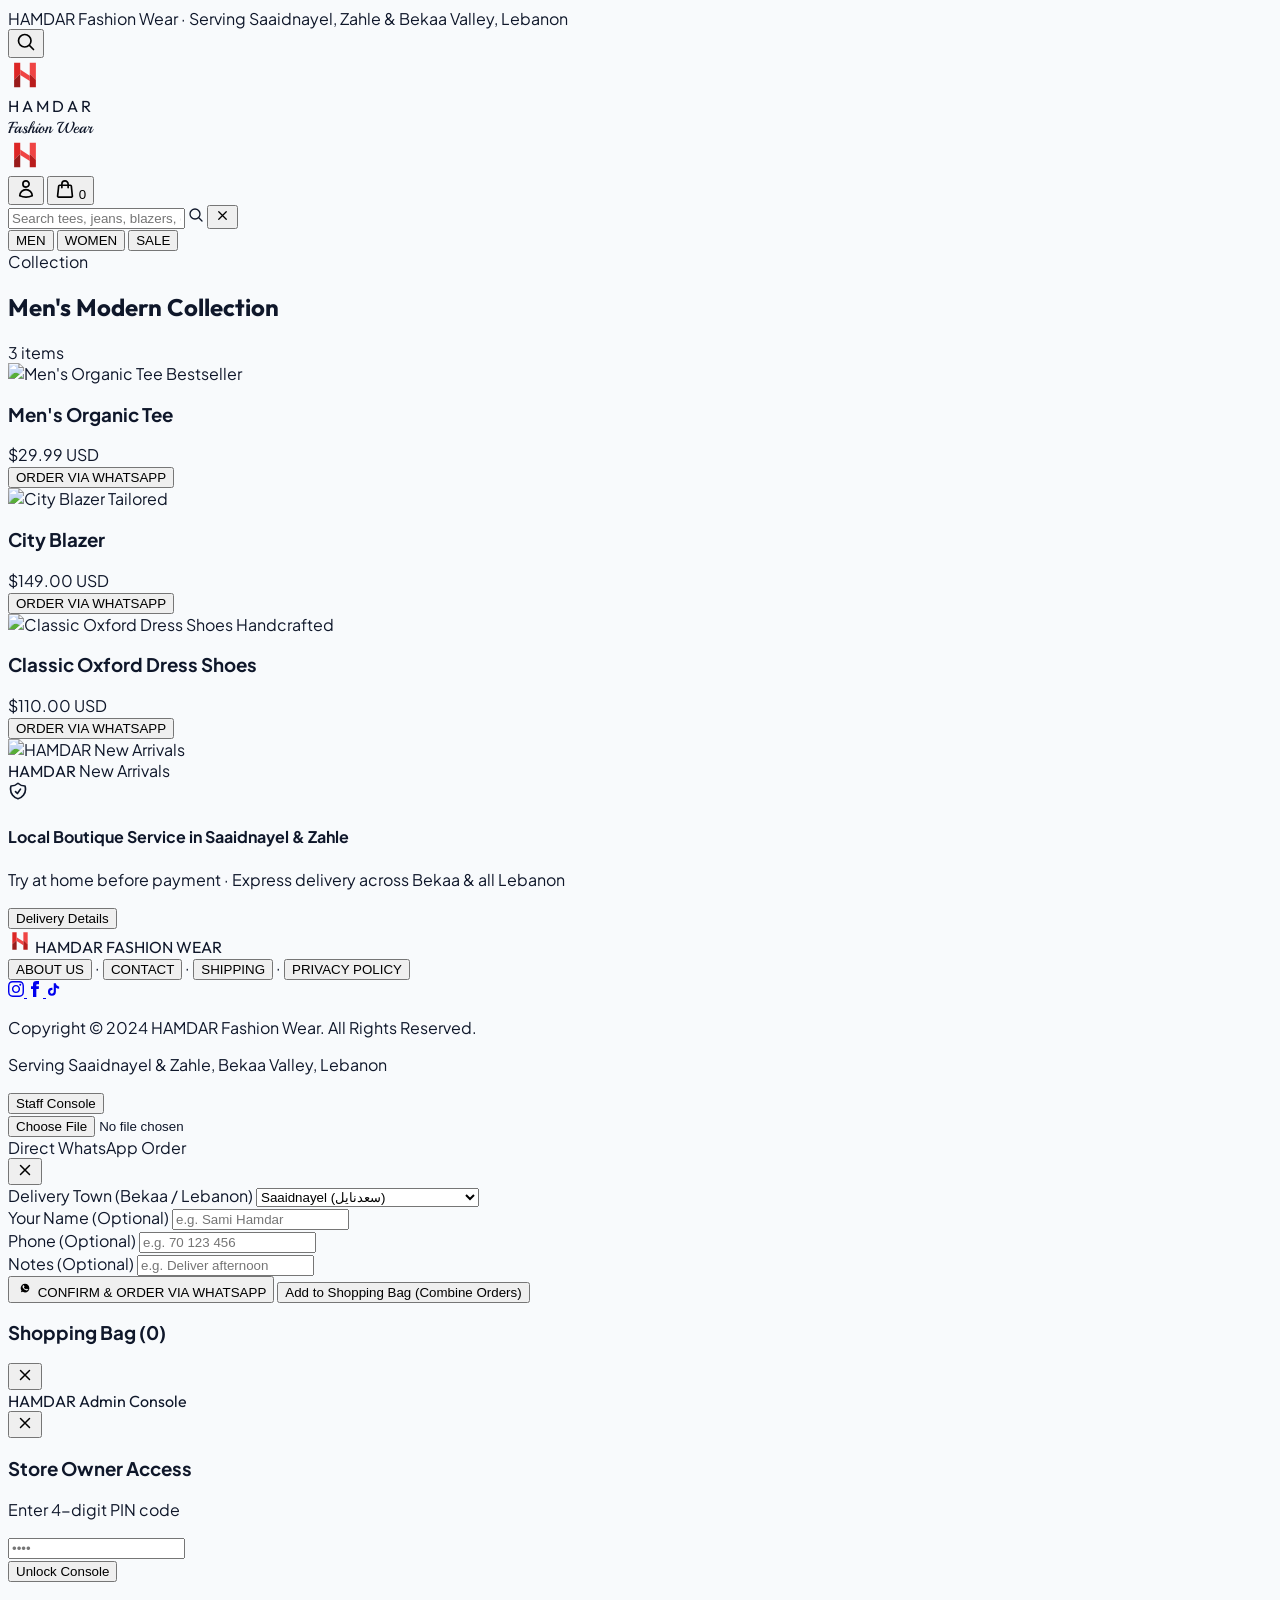
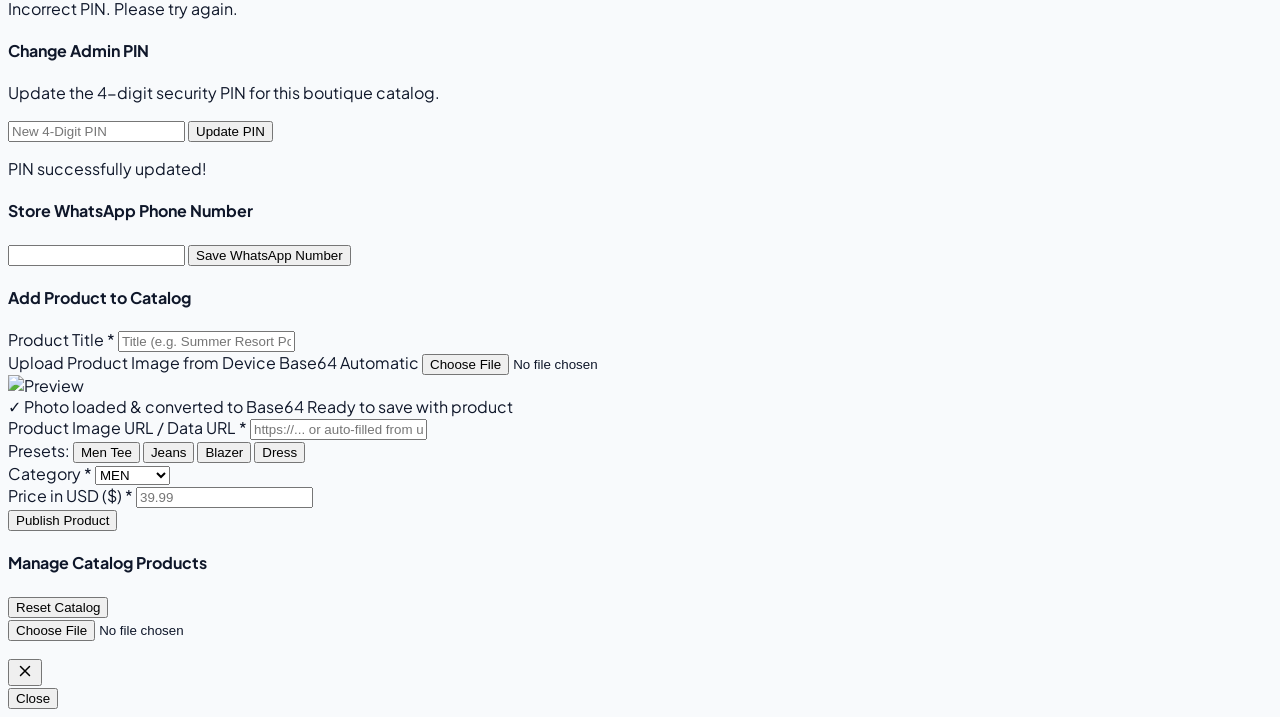
==== commit c9049659: "refactor: remove sensitive PIN from UI and add image handling - Remove plain-text PIN exposure from " ====
--- a/index.html
+++ b/index.html
@@ -118,7 +118,7 @@
 
       <!-- Right Action Icons: User / Staff Lock & Shopping Bag -->
       <div class="flex items-center gap-1 sm:gap-2">
-        <button id="adminTriggerBtn" class="p-2 rounded-full text-slate-700 hover:text-black hover:bg-slate-100 transition-colors" aria-label="Staff Login" title="Staff / Admin Access (PIN: 1234)">
+        <button id="adminTriggerBtn" class="p-2 rounded-full text-slate-700 hover:text-black hover:bg-slate-100 transition-colors" aria-label="Staff Login" title="Staff / Admin Access">
           <svg width="20" height="20" fill="none" stroke="currentColor" stroke-width="2" viewBox="0 0 24 24"><path stroke-linecap="round" stroke-linejoin="round" d="M15.75 6a3.75 3.75 0 1 1-7.5 0 3.75 3.75 0 0 1 7.5 0ZM4.501 20.118a7.5 7.5 0 0 1 14.998 0A17.933 17.933 0 0 1 12 21.75c-2.676 0-5.216-.584-7.499-1.632Z"/></svg>
         </button>
         <button id="cartTriggerBtn" class="p-2 rounded-full text-slate-700 hover:text-black hover:bg-slate-100 relative transition-colors" aria-label="Cart" title="Shopping Bag">
@@ -239,13 +239,16 @@
       </div>
 
       <button onclick="openPinModal()" class="text-[10px] text-slate-300 hover:text-slate-600 cursor-pointer">
-        Staff Console (PIN: 1234)
+        Staff Console
       </button>
     </div>
   </footer>
 
+  <!-- Hidden Quick Image Upload File Input for 1-Tap Photo Replacement -->
+  <input type="file" id="quickImageInput" accept="image/*" class="hidden" onchange="handleQuickImageChosen(event)">
+
   <!-- ======================================================== -->
-  <!-- MODALS: WhatsApp Order, Bag Drawer, Admin PIN, Info -->
+  <!-- MODALS: WhatsApp Order, Bag Drawer, Admin PIN, Edit Form -->
   <!-- ======================================================== -->
 
   <!-- WhatsApp Order Modal -->
@@ -319,7 +322,7 @@
     </div>
   </div>
 
-  <!-- Admin Modal with PIN Protection (Default: 1234) -->
+  <!-- Admin Modal with PIN Protection -->
   <div id="adminModal" class="hidden fixed inset-0 z-50 flex items-center justify-center p-3 sm:p-4 bg-black/60 backdrop-blur-xs">
     <div class="w-full max-w-xl bg-white rounded-2xl shadow-2xl border border-slate-200 overflow-hidden max-h-[92vh] flex flex-col">
       <div class="px-5 py-3.5 bg-slate-900 text-white flex items-center justify-between">
@@ -330,19 +333,37 @@
           <svg width="18" height="18" fill="none" stroke="currentColor" stroke-width="2" viewBox="0 0 24 24"><path stroke-linecap="round" stroke-linejoin="round" d="M6 18 18 6M6 6l12 12"/></svg>
         </button>
       </div>
+
+      <!-- PIN Verification Screen -->
       <div id="adminPinView" class="p-6 sm:p-8 flex flex-col items-center justify-center text-center">
         <h3 class="text-lg font-bold text-slate-900 mb-1">Store Owner Access</h3>
-        <p class="text-xs text-slate-500 mb-4">Enter 4-digit PIN code (Default: 1234):</p>
+        <p class="text-xs text-slate-500 mb-4">Enter 4-digit PIN code</p>
         <div class="flex justify-center gap-3 mb-4">
           <input id="adminPinInput" type="password" maxlength="4" placeholder="••••" class="w-32 text-center text-2xl tracking-widest font-mono py-1.5 border border-slate-300 rounded-xl focus:outline-none focus:ring-2 focus:ring-slate-900">
         </div>
         <button onclick="verifyAdminPin()" class="px-6 py-2 bg-slate-900 text-white text-xs font-bold rounded-xl hover:bg-slate-800 cursor-pointer">
           Unlock Console
         </button>
-        <p id="adminPinError" class="text-xs text-red-600 font-semibold mt-2 hidden">Incorrect PIN. Try 1234.</p>
-      </div>
+        <p id="adminPinError" class="text-xs text-red-600 font-semibold mt-2 hidden">Incorrect PIN. Please try again.</p>
+      </div>
+
+      <!-- Admin Dashboard Content -->
       <div id="adminDashboardView" class="hidden flex-1 overflow-y-auto p-4 space-y-4">
-        <!-- WhatsApp Phone Setting -->
+        
+        <!-- Change PIN Functionality -->
+        <div class="p-3.5 bg-slate-50 rounded-xl border border-slate-200 space-y-2">
+          <h4 class="text-xs font-bold text-slate-900">Change Admin PIN</h4>
+          <p class="text-[11px] text-slate-500">Update the 4-digit security PIN for this boutique catalog.</p>
+          <div class="flex gap-2">
+            <input id="settingNewPin" type="password" maxlength="4" placeholder="New 4-Digit PIN" class="flex-1 text-xs p-2 bg-white border border-slate-200 rounded-lg font-mono tracking-widest text-center">
+            <button onclick="handleUpdatePinSubmit()" class="px-4 py-1.5 bg-slate-900 hover:bg-slate-800 text-white text-xs font-bold rounded-lg cursor-pointer transition-colors shrink-0">
+              Update PIN
+            </button>
+          </div>
+          <p id="pinUpdateSuccessMsg" class="text-[11px] text-emerald-600 font-bold hidden">PIN successfully updated!</p>
+        </div>
+
+        <!-- Store WhatsApp Phone Setting -->
         <div class="p-3.5 bg-slate-50 rounded-xl border border-slate-200 space-y-2">
           <h4 class="text-xs font-bold text-slate-900">Store WhatsApp Phone Number</h4>
           <input id="settingWaNumber" type="text" class="w-full text-xs p-2 bg-white border border-slate-200 rounded-lg font-mono">
@@ -350,29 +371,79 @@
             Save WhatsApp Number
           </button>
         </div>
-        <!-- Add Product Form -->
-        <div class="p-3.5 bg-slate-50 rounded-xl border border-slate-200 space-y-2">
+
+        <!-- ADD PRODUCT TO CATALOG: Direct File Upload & URL -->
+        <div class="p-3.5 bg-slate-50 rounded-xl border border-slate-200 space-y-2.5">
           <h4 class="text-xs font-bold text-slate-900">Add Product to Catalog</h4>
-          <input id="newProdTitle" type="text" placeholder="Title (e.g. Summer Polo Shirt)" class="w-full text-xs p-2 bg-white border border-slate-200 rounded-lg">
+          
+          <div>
+            <label class="block text-[11px] font-semibold text-slate-700 mb-1">Product Title *</label>
+            <input id="newProdTitle" type="text" required placeholder="Title (e.g. Summer Resort Polo)" class="w-full text-xs p-2 bg-white border border-slate-200 rounded-lg">
+          </div>
+
+          <!-- 1 & 2. FILE UPLOADER INPUT & AUTOMATIC BASE64 CONVERSION -->
+          <div class="p-2.5 bg-white rounded-lg border border-slate-200 space-y-2">
+            <div>
+              <label class="block text-[11px] font-bold text-slate-800 mb-1 flex items-center justify-between">
+                <span>Upload Product Image from Device</span>
+                <span class="text-[10px] text-emerald-600 font-semibold">Base64 Automatic</span>
+              </label>
+              <input type="file" id="newProdFileInput" accept="image/*" class="file-input block w-full text-xs text-slate-600 file:mr-2.5 file:py-1 file:px-3 file:rounded-md file:border-0 file:text-[11px] file:font-bold file:bg-slate-900 file:text-white hover:file:bg-slate-800 cursor-pointer" onchange="handleNewProductFileUpload(event)">
+            </div>
+            
+            <!-- Live Upload Preview -->
+            <div id="newProdPreviewContainer" class="hidden flex items-center gap-2.5 p-1.5 bg-slate-50 rounded-md border border-slate-100">
+              <img id="newProdImagePreview" src="" alt="Preview" class="w-12 h-12 object-cover rounded-md border border-slate-200 bg-white">
+              <div class="text-[10px] leading-tight">
+                <span class="font-bold text-emerald-700 block">✓ Photo loaded & converted to Base64</span>
+                <span class="text-slate-400">Ready to save with product</span>
+              </div>
+            </div>
+          </div>
+
+          <!-- Product Image URL Field -->
+          <div>
+            <label class="block text-[11px] font-semibold text-slate-700 mb-1">Product Image URL / Data URL *</label>
+            <input id="newProdImageUrl" type="text" required placeholder="https://... or auto-filled from upload" class="w-full text-xs p-2 bg-white border border-slate-200 rounded-lg font-mono text-[11px]">
+            <!-- Quick Preset Gallery Helper -->
+            <div class="pt-1 flex items-center gap-1.5 overflow-x-auto pb-1">
+              <span class="text-[10px] text-slate-400 shrink-0">Presets:</span>
+              <button type="button" onclick="setPresetImageUrl('/images/men_organic_tee_1792500656215.jpg')" class="text-[10px] bg-white border border-slate-200 px-2 py-0.5 rounded text-slate-700 hover:border-slate-800 cursor-pointer">Men Tee</button>
+              <button type="button" onclick="setPresetImageUrl('/images/women_slim_jeans_1792500657768.jpg')" class="text-[10px] bg-white border border-slate-200 px-2 py-0.5 rounded text-slate-700 hover:border-slate-800 cursor-pointer">Jeans</button>
+              <button type="button" onclick="setPresetImageUrl('/images/men_city_blazer_1792500658141.jpg')" class="text-[10px] bg-white border border-slate-200 px-2 py-0.5 rounded text-slate-700 hover:border-slate-800 cursor-pointer">Blazer</button>
+              <button type="button" onclick="setPresetImageUrl('/images/women_linen_midi_dress_1792500659025.jpg')" class="text-[10px] bg-white border border-slate-200 px-2 py-0.5 rounded text-slate-700 hover:border-slate-800 cursor-pointer">Dress</button>
+            </div>
+          </div>
+
           <div class="grid grid-cols-2 gap-2">
-            <select id="newProdCategory" class="w-full text-xs p-2 bg-white border border-slate-200 rounded-lg">
-              <option value="MEN">MEN</option>
-              <option value="WOMEN">WOMEN</option>
-              <option value="SALE">SALE</option>
-            </select>
-            <input id="newProdPrice" type="number" step="0.01" placeholder="Price in USD ($)" class="w-full text-xs p-2 bg-white border border-slate-200 rounded-lg">
-          </div>
-          <button onclick="handleAddProductSubmit()" class="w-full py-2 bg-slate-900 text-white text-xs font-bold rounded-lg cursor-pointer">
+            <div>
+              <label class="block text-[11px] font-semibold text-slate-700 mb-1">Category *</label>
+              <select id="newProdCategory" class="w-full text-xs p-2 bg-white border border-slate-200 rounded-lg font-bold">
+                <option value="MEN">MEN</option>
+                <option value="WOMEN">WOMEN</option>
+                <option value="SALE">SALE</option>
+              </select>
+            </div>
+            <div>
+              <label class="block text-[11px] font-semibold text-slate-700 mb-1">Price in USD ($) *</label>
+              <input id="newProdPrice" type="number" step="0.01" required placeholder="39.99" class="w-full text-xs p-2 bg-white border border-slate-200 rounded-lg">
+            </div>
+          </div>
+
+          <button onclick="handleAddProductSubmit()" class="w-full py-2 bg-slate-900 text-white text-xs font-bold rounded-lg cursor-pointer hover:bg-slate-800">
             Publish Product
           </button>
         </div>
-        <!-- Manage Catalog -->
+
+        <!-- 3. MANAGE & EDIT CATALOG PRODUCTS: Includes Direct "Change Image" Button -->
         <div class="p-3.5 bg-slate-50 rounded-xl border border-slate-200 space-y-2">
           <div class="flex items-center justify-between">
             <h4 class="text-xs font-bold text-slate-900">Manage Catalog Products</h4>
             <button onclick="restoreInitialCatalog()" class="text-[10px] text-red-600 font-bold underline cursor-pointer">Reset Catalog</button>
           </div>
-          <div id="adminProductList" class="space-y-2 max-h-48 overflow-y-auto"></div>
+          <!-- Hidden file input for direct "Change Image" button -->
+          <input type="file" id="quickChangeImageFileInput" accept="image/*" class="hidden" onchange="handleQuickChangeImage(event)">
+          <div id="adminProductList" class="space-y-2.5 max-h-72 overflow-y-auto"></div>
         </div>
       </div>
     </div>
@@ -523,11 +594,20 @@
     // Global Store State
     window.currentCategory = 'MEN';
     window.whatsappNumber = '96171554433'; // Saaidnayel & Zahle phone
-    window.adminPin = '1234';
+    window.adminPin = localStorage.getItem('hamdar_admin_pin') || '1234';
     window.products = [...SEED_PRODUCTS];
     window.cart = [];
     window.activeOrderProduct = null;
     window.activeSelectedSize = 'M';
+    window.editingProductId = null;
+    window.quickUploadTargetProdId = null;
+
+    // Firebase instances stored globally for write access
+    window.firebaseApp = null;
+    window.firebaseDb = null;
+    window.firebaseRef = null;
+    window.firebaseSet = null;
+    window.firebaseUpdate = null;
 
     // 2. SAFE FALLBACK & HYBRID DATA INITIALIZATION
     // Immediately render default catalog so the website UI works flawlessly instantly without breaking
@@ -537,12 +617,17 @@
     (async function initFirebaseBackend() {
       try {
         const { initializeApp, getApps } = await import(/* @vite-ignore */ "https://www.gstatic.com/firebasejs/10.12.0/firebase-app.js");
-        const { getDatabase, ref, onValue, goOffline } = await import(/* @vite-ignore */ "https://www.gstatic.com/firebasejs/10.12.0/firebase-database.js");
+        const { getDatabase, ref, onValue, set, update, goOffline } = await import(/* @vite-ignore */ "https://www.gstatic.com/firebasejs/10.12.0/firebase-database.js");
 
         let app = !getApps().length ? initializeApp(firebaseConfig) : getApps()[0];
 
         // Pass the explicit database instance URL
         const db = getDatabase(app, "https://hamdar-fashion-wear-default-rtdb.firebaseio.com");
+        window.firebaseApp = app;
+        window.firebaseDb = db;
+        window.firebaseRef = ref;
+        window.firebaseSet = set;
+        window.firebaseUpdate = update;
 
         // If it's the unconfigured placeholder credentials, go offline immediately to prevent socket errors
         if (firebaseConfig.apiKey.includes('PLACEHOLDER')) {
@@ -564,21 +649,23 @@
                 renderProductGrid();
               }
             }
-          }, (err) => {
-            // Graceful silent fallback to local array
-          });
-        } catch (e) {
-          // Keep local array active
-        }
+          }, () => {});
+        } catch (e) {}
 
         try {
           const settingsRef = ref(db, 'settings');
           onValue(settingsRef, (snapshot) => {
             const s = snapshot.val();
-            if (s && s.whatsappNumber) {
-              window.whatsappNumber = s.whatsappNumber;
-              const input = document.getElementById('settingWaNumber');
-              if (input) input.value = s.whatsappNumber;
+            if (s) {
+              if (s.whatsappNumber) {
+                window.whatsappNumber = s.whatsappNumber;
+                const input = document.getElementById('settingWaNumber');
+                if (input) input.value = s.whatsappNumber;
+              }
+              if (s.pin) {
+                window.adminPin = s.pin;
+                localStorage.setItem('hamdar_admin_pin', s.pin);
+              }
             }
           }, () => {});
         } catch (e) {}
@@ -589,7 +676,130 @@
     })();
 
     // ==========================================
-    // UI RENDERING & INTERACTION FUNCTIONS
+    // BASE64 FILE READER & OPTIMIZATION HELPER
+    // ==========================================
+    window.readFileAsBase64 = function(file) {
+      return new Promise((resolve, reject) => {
+        if (!file) return reject(new Error('No file provided'));
+        const reader = new FileReader();
+        reader.onload = (e) => {
+          const dataUrl = e.target.result;
+          // Scale through canvas for crisp display while keeping payload snappy
+          const img = new Image();
+          img.onload = () => {
+            const canvas = document.createElement('canvas');
+            let width = img.width;
+            let height = img.height;
+            const maxDim = 800; // Optimal mobile resolution
+            if (width > maxDim || height > maxDim) {
+              if (width > height) {
+                height = Math.round((height * maxDim) / width);
+                width = maxDim;
+              } else {
+                width = Math.round((width * maxDim) / height);
+                height = maxDim;
+              }
+            }
+            canvas.width = width;
+            canvas.height = height;
+            const ctx = canvas.getContext('2d');
+            ctx.drawImage(img, 0, 0, width, height);
+            const optimized = canvas.toDataURL('image/jpeg', 0.84);
+            resolve(optimized);
+          };
+          img.onerror = () => resolve(dataUrl);
+          img.src = dataUrl;
+        };
+        reader.onerror = (err) => reject(err);
+        reader.readAsDataURL(file);
+      });
+    };
+
+    // 2. AUTOMATIC BASE64 CONVERSION FOR "Add Product"
+    window.handleNewProductFileUpload = async function(event) {
+      const file = event.target.files?.[0];
+      if (!file) return;
+
+      try {
+        const base64Url = await window.readFileAsBase64(file);
+        document.getElementById('newProdImageUrl').value = base64Url;
+
+        // Show Image Preview
+        const previewImg = document.getElementById('newProdImagePreview');
+        const container = document.getElementById('newProdPreviewContainer');
+        if (previewImg && container) {
+          previewImg.src = base64Url;
+          container.classList.remove('hidden');
+        }
+      } catch (err) {
+        alert('Could not process the selected image. Please try another file.');
+      }
+    };
+
+    // 2. AUTOMATIC BASE64 CONVERSION FOR "Edit Product" Form
+    window.handleEditProductFileUpload = async function(event, prodId) {
+      const file = event.target.files?.[0];
+      if (!file) return;
+
+      try {
+        const base64Url = await window.readFileAsBase64(file);
+        const urlInput = document.getElementById(`editImage_${prodId}`);
+        const previewImg = document.getElementById(`editImagePreview_${prodId}`);
+        if (urlInput) urlInput.value = base64Url;
+        if (previewImg) previewImg.src = base64Url;
+      } catch (err) {
+        alert('Could not process the selected image.');
+      }
+    };
+
+    // 3. EASY IMAGE REPLACEMENT FOR EXISTING PRODUCTS (1-Tap from Device)
+    window.triggerQuickImageUpload = function(prodId) {
+      window.quickUploadTargetProdId = prodId;
+      const fileInput = document.getElementById('quickImageInput');
+      if (fileInput) {
+        fileInput.value = '';
+        fileInput.click();
+      }
+    };
+
+    window.handleQuickImageChosen = async function(event) {
+      const file = event.target.files?.[0];
+      const prodId = window.quickUploadTargetProdId;
+      if (!file || !prodId) return;
+
+      try {
+        const base64Url = await window.readFileAsBase64(file);
+
+        // Update in memory
+        const prod = window.products.find(p => p.id === prodId);
+        if (prod) {
+          prod.image = base64Url;
+        }
+
+        // Render both storefront and admin list
+        renderProductGrid();
+        renderAdminProductList();
+
+        // Update in Firebase Realtime Database
+        if (window.firebaseDb && window.firebaseRef && window.firebaseUpdate) {
+          try {
+            const pRef = window.firebaseRef(window.firebaseDb, `products/${prodId}`);
+            await window.firebaseUpdate(pRef, { image: base64Url });
+          } catch (e) {
+            console.info('Cloud sync note:', e);
+          }
+        }
+
+        alert(`Photo for "${prod ? prod.title : 'item'}" updated successfully!`);
+      } catch (err) {
+        alert('Error uploading new image. Please try again.');
+      } finally {
+        window.quickUploadTargetProdId = null;
+      }
+    };
+
+    // ==========================================
+    // UI RENDERING & STOREFRONT INTERACTION
     // ==========================================
 
     function renderProductGrid() {
@@ -927,7 +1137,10 @@
       window.open(url, '_blank');
     };
 
-    // Admin Panel Logic (Default PIN: 1234)
+    // ==========================================
+    // ADMIN PANEL & PIN LOGIC
+    // ==========================================
+
     document.getElementById('adminTriggerBtn').onclick = () => {
       openPinModal();
     };
@@ -945,8 +1158,9 @@
     };
 
     window.verifyAdminPin = function() {
-      const entered = document.getElementById('adminPinInput').value;
-      if (entered === window.adminPin || entered === '1234') {
+      const entered = document.getElementById('adminPinInput').value.trim();
+      const currentPin = window.adminPin || '1234';
+      if (entered === currentPin) {
         document.getElementById('adminPinView').classList.add('hidden');
         document.getElementById('adminDashboardView').classList.remove('hidden');
         document.getElementById('settingWaNumber').value = window.whatsappNumber;
@@ -956,21 +1170,143 @@
       }
     };
 
-    window.saveWhatsAppSetting = function() {
+    // Change Admin PIN
+    window.handleUpdatePinSubmit = async function() {
+      const newPin = document.getElementById('settingNewPin').value.trim();
+      if (newPin.length !== 4 || isNaN(parseInt(newPin, 10))) {
+        alert('Please enter a valid 4-digit numeric PIN.');
+        return;
+      }
+
+      window.adminPin = newPin;
+      localStorage.setItem('hamdar_admin_pin', newPin);
+
+      // Update in Firebase Realtime Database under /settings/pin
+      if (window.firebaseDb && window.firebaseRef && window.firebaseSet) {
+        try {
+          const pinRef = window.firebaseRef(window.firebaseDb, 'settings/pin');
+          await window.firebaseSet(pinRef, newPin);
+        } catch (e) {
+          console.info('Local PIN updated, cloud notice:', e);
+        }
+      }
+
+      const msg = document.getElementById('pinUpdateSuccessMsg');
+      if (msg) {
+        msg.classList.remove('hidden');
+        setTimeout(() => msg.classList.add('hidden'), 3500);
+      }
+      document.getElementById('settingNewPin').value = '';
+      alert('Admin PIN successfully updated!');
+    };
+
+    window.saveWhatsAppSetting = async function() {
       const val = document.getElementById('settingWaNumber').value.replace(/\D/g, '');
       if (val) {
         window.whatsappNumber = val;
+        if (window.firebaseDb && window.firebaseRef && window.firebaseSet) {
+          try {
+            const waRef = window.firebaseRef(window.firebaseDb, 'settings/whatsappNumber');
+            await window.firebaseSet(waRef, val);
+          } catch (e) {}
+        }
         alert('WhatsApp phone updated to: +' + val);
       }
     };
 
-    window.handleAddProductSubmit = function() {
+    // Helper to quickly fill preset image in Add Product form
+    window.setPresetImageUrl = function(url) {
+      document.getElementById('newProdImageUrl').value = url;
+      const previewImg = document.getElementById('newProdImagePreview');
+      const container = document.getElementById('newProdPreviewContainer');
+      if (previewImg && container) {
+        previewImg.src = url;
+        container.classList.remove('hidden');
+      }
+    };
+
+    // 1 & 2. Automatic Base64 Conversion for Add Product Image File Upload
+    window.handleNewProductFileUpload = function(event) {
+      const file = event.target.files && event.target.files[0];
+      if (!file) return;
+      const reader = new FileReader();
+      reader.onload = function(e) {
+        const base64 = e.target.result;
+        document.getElementById('newProdImageUrl').value = base64;
+        const preview = document.getElementById('newProdImagePreview');
+        const container = document.getElementById('newProdPreviewContainer');
+        if (preview && container) {
+          preview.src = base64;
+          container.classList.remove('hidden');
+        }
+      };
+      reader.readAsDataURL(file);
+    };
+
+    // 1 & 2. Automatic Base64 Conversion for Edit Product Image File Upload
+    window.handleEditProductFileUpload = function(event, prodId) {
+      const file = event.target.files && event.target.files[0];
+      if (!file) return;
+      const reader = new FileReader();
+      reader.onload = function(e) {
+        const base64 = e.target.result;
+        const input = document.getElementById(`editImage_${prodId}`);
+        if (input) input.value = base64;
+        const preview = document.getElementById(`editImagePreview_${prodId}`);
+        if (preview) preview.src = base64;
+      };
+      reader.readAsDataURL(file);
+    };
+
+    // 3. Direct "Change Image" Button Logic
+    window.quickChangeProductId = null;
+    window.triggerQuickImageUpload = function(prodId) {
+      window.quickChangeProductId = prodId;
+      const fileInput = document.getElementById('quickChangeImageFileInput');
+      if (fileInput) {
+        fileInput.value = '';
+        fileInput.click();
+      }
+    };
+
+    window.handleQuickChangeImage = async function(event) {
+      const file = event.target.files && event.target.files[0];
+      const prodId = window.quickChangeProductId;
+      if (!file || !prodId) return;
+
+      const reader = new FileReader();
+      reader.onload = async function(e) {
+        const base64 = e.target.result;
+        const prod = window.products.find(p => p.id === prodId);
+        if (prod) {
+          prod.image = base64;
+        }
+        renderProductGrid();
+        renderAdminProductList();
+
+        // Update image in Firebase Realtime Database instantly
+        if (window.firebaseDb && window.firebaseRef && window.firebaseUpdate) {
+          try {
+            const pRef = window.firebaseRef(window.firebaseDb, `products/${prodId}`);
+            await window.firebaseUpdate(pRef, { image: base64 });
+          } catch (err) {
+            console.info('Updated image locally:', err);
+          }
+        }
+        alert('Product image updated successfully from your device!');
+      };
+      reader.readAsDataURL(file);
+    };
+
+    // Add Product to Catalog
+    window.handleAddProductSubmit = async function() {
       const title = document.getElementById('newProdTitle').value.trim();
+      const imageUrl = document.getElementById('newProdImageUrl').value.trim();
       const cat = document.getElementById('newProdCategory').value;
       const price = parseFloat(document.getElementById('newProdPrice').value);
 
-      if (!title || isNaN(price)) {
-        alert('Please provide title and price.');
+      if (!title || !imageUrl || isNaN(price) || price <= 0) {
+        alert('Please provide Title, valid Image URL, and Price.');
         return;
       }
 
@@ -979,8 +1315,8 @@
         title,
         category: cat,
         price,
-        image: cat === 'WOMEN' ? '/images/women_linen_midi_dress_1792500659025.jpg' : '/images/men_organic_tee_1792500656215.jpg',
-        sizes: ['M', 'L'],
+        image: imageUrl,
+        sizes: ['S', 'M', 'L', 'XL'],
         inStock: true
       };
 
@@ -988,32 +1324,170 @@
       renderProductGrid();
       renderAdminProductList();
 
+      // Write to Firebase if connected
+      if (window.firebaseDb && window.firebaseRef && window.firebaseSet) {
+        try {
+          const pRef = window.firebaseRef(window.firebaseDb, `products/${newProd.id}`);
+          await window.firebaseSet(pRef, newProd);
+        } catch (e) {}
+      }
+
       document.getElementById('newProdTitle').value = '';
+      document.getElementById('newProdImageUrl').value = '';
       document.getElementById('newProdPrice').value = '';
+      document.getElementById('newProdFileInput').value = '';
+      document.getElementById('newProdPreviewContainer')?.classList.add('hidden');
       alert('Product published to catalog!');
     };
 
+    // Manage Catalog Products with Direct Image Uploader and Edit Mode
     function renderAdminProductList() {
       const list = document.getElementById('adminProductList');
-      list.innerHTML = window.products.map(p => `
-        <div class="flex items-center justify-between p-2 bg-white rounded-lg border border-slate-200 text-xs">
-          <div class="flex items-center gap-2 truncate">
-            <span class="font-bold text-red-600 uppercase text-[10px]">${p.category}</span>
-            <span class="font-semibold text-slate-800 truncate">${p.title}</span>
-          </div>
-          <div class="flex items-center gap-2">
-            <span class="font-extrabold text-slate-900">$${p.price.toFixed(2)}</span>
-            <button onclick="deleteProduct('${p.id}')" class="text-slate-400 hover:text-red-600 font-bold p-1">✕</button>
-          </div>
-        </div>
-      `).join('');
+      if (!list) return;
+
+      list.innerHTML = window.products.map(p => {
+        const isEditing = window.editingProductId === p.id;
+        if (isEditing) {
+          return `
+            <div class="p-3 bg-white rounded-xl border-2 border-red-500 shadow-sm space-y-2.5 text-xs">
+              <div class="font-bold text-slate-900 flex justify-between items-center border-b border-slate-100 pb-1.5">
+                <span>Editing: ${p.title}</span>
+                <span class="text-[10px] text-red-600 uppercase font-black tracking-wider">EDIT MODE</span>
+              </div>
+              <div>
+                <label class="block text-[10px] font-semibold text-slate-600 mb-0.5">Product Title</label>
+                <input id="editTitle_${p.id}" type="text" value="${p.title}" class="w-full text-xs p-1.5 border border-slate-300 rounded font-medium">
+              </div>
+
+              <!-- 1 & 2. Upload from Device inside Edit Form -->
+              <div class="p-2 bg-slate-50 rounded-lg border border-slate-200 space-y-1.5">
+                <label class="block text-[10px] font-bold text-slate-800">Upload Product Image from Device</label>
+                <input type="file" accept="image/*" class="file-input block w-full text-xs text-slate-600 file:mr-2 file:py-1 file:px-2.5 file:rounded-md file:border-0 file:text-[10px] file:font-bold file:bg-slate-900 file:text-white hover:file:bg-slate-800 cursor-pointer" onchange="handleEditProductFileUpload(event, '${p.id}')">
+                <div class="flex items-center gap-2 pt-1">
+                  <img id="editImagePreview_${p.id}" src="${p.image}" alt="Preview" class="w-10 h-10 object-cover rounded-md border border-slate-200 bg-white">
+                  <span class="text-[10px] text-slate-500">Preview / Selected photo</span>
+                </div>
+              </div>
+
+              <div>
+                <label class="block text-[10px] font-semibold text-slate-600 mb-0.5">Image URL</label>
+                <input id="editImage_${p.id}" type="text" value="${p.image}" class="w-full text-xs p-1.5 border border-slate-300 rounded font-mono text-[11px]">
+              </div>
+              <div class="grid grid-cols-2 gap-2">
+                <div>
+                  <label class="block text-[10px] font-semibold text-slate-600 mb-0.5">Category</label>
+                  <select id="editCategory_${p.id}" class="w-full text-xs p-1.5 border border-slate-300 rounded font-bold">
+                    <option value="MEN" ${p.category === 'MEN' ? 'selected' : ''}>MEN</option>
+                    <option value="WOMEN" ${p.category === 'WOMEN' ? 'selected' : ''}>WOMEN</option>
+                    <option value="SALE" ${p.category === 'SALE' ? 'selected' : ''}>SALE</option>
+                  </select>
+                </div>
+                <div>
+                  <label class="block text-[10px] font-semibold text-slate-600 mb-0.5">Price ($ USD)</label>
+                  <input id="editPrice_${p.id}" type="number" step="0.01" value="${p.price}" class="w-full text-xs p-1.5 border border-slate-300 rounded font-bold">
+                </div>
+              </div>
+              <div class="flex gap-2 pt-1">
+                <button onclick="saveProductEdit('${p.id}')" class="flex-1 py-1.5 bg-emerald-600 hover:bg-emerald-700 text-white rounded font-bold cursor-pointer transition-colors">
+                  Save Changes
+                </button>
+                <button onclick="cancelProductEdit()" class="px-3 py-1.5 bg-slate-200 hover:bg-slate-300 text-slate-700 rounded font-semibold cursor-pointer">
+                  Cancel
+                </button>
+              </div>
+            </div>
+          `;
+        }
+
+        return `
+          <div class="flex items-center justify-between p-2.5 bg-white rounded-xl border border-slate-200 hover:border-slate-300 text-xs transition-colors gap-2">
+            <div class="flex items-center gap-2.5 min-w-0 flex-1">
+              <img src="${p.image}" alt="${p.title}" class="w-11 h-11 object-cover rounded-lg border border-slate-100 shrink-0 bg-slate-50">
+              <div class="min-w-0">
+                <div class="flex items-center gap-1.5">
+                  <span class="font-bold text-red-600 uppercase text-[9px]">${p.category}</span>
+                  <span class="font-bold text-slate-900 truncate block">${p.title}</span>
+                </div>
+                <span class="text-xs font-extrabold text-slate-950 tabular-nums">$${p.price.toFixed(2)} USD</span>
+              </div>
+            </div>
+
+            <!-- 3. Direct "Change Image", Edit, and Delete Actions -->
+            <div class="flex items-center gap-1 shrink-0">
+              <button onclick="triggerQuickImageUpload('${p.id}')" class="px-2 py-1 bg-emerald-50 hover:bg-emerald-100 text-emerald-800 font-bold rounded-lg text-[10px] border border-emerald-200 flex items-center gap-1 cursor-pointer transition-colors" title="Upload new photo directly from your device">
+                <svg width="12" height="12" fill="none" stroke="currentColor" stroke-width="2" viewBox="0 0 24 24"><path stroke-linecap="round" stroke-linejoin="round" d="M6.827 6.175A2.31 2.31 0 0 1 5.186 7.23c-.38.054-.757.112-1.134.175C2.999 7.58 2.25 8.507 2.25 9.574V18a2.25 2.25 0 0 0 2.25 2.25h15A2.25 2.25 0 0 0 21.75 18V9.574c0-1.067-.75-1.994-1.802-2.169a47.865 47.865 0 0 0-1.134-.175 2.31 2.31 0 0 1-1.64-1.055l-.822-1.316a2.192 2.192 0 0 0-1.736-1.039 48.774 48.774 0 0 0-5.232 0 2.192 2.192 0 0 0-1.736 1.039l-.821 1.316Z"/><path stroke-linecap="round" stroke-linejoin="round" d="M16.5 12.75a4.5 4.5 0 1 1-9 0 4.5 4.5 0 0 1 9 0ZM18.75 10.5h.008v.008h-.008V10.5Z"/></svg>
+                <span>Change Image</span>
+              </button>
+
+              <button onclick="startProductEdit('${p.id}')" class="px-2.5 py-1 bg-slate-100 hover:bg-slate-200 text-slate-800 font-bold rounded-lg text-[10px] cursor-pointer transition-colors">
+                Edit
+              </button>
+              
+              <button onclick="deleteProduct('${p.id}')" class="p-1 text-slate-400 hover:text-red-600 font-bold" title="Delete">
+                ✕
+              </button>
+            </div>
+          </div>
+        `;
+      }).join('');
     }
 
-    window.deleteProduct = function(id) {
+    window.startProductEdit = function(id) {
+      window.editingProductId = id;
+      renderAdminProductList();
+    };
+
+    window.cancelProductEdit = function() {
+      window.editingProductId = null;
+      renderAdminProductList();
+    };
+
+    window.saveProductEdit = async function(id) {
+      const title = document.getElementById(`editTitle_${id}`).value.trim();
+      const imageUrl = document.getElementById(`editImage_${id}`).value.trim();
+      const cat = document.getElementById(`editCategory_${id}`).value;
+      const price = parseFloat(document.getElementById(`editPrice_${id}`).value);
+
+      if (!title || !imageUrl || isNaN(price) || price <= 0) {
+        alert('Please fill out all fields with valid information.');
+        return;
+      }
+
+      const prod = window.products.find(p => p.id === id);
+      if (prod) {
+        prod.title = title;
+        prod.image = imageUrl;
+        prod.category = cat;
+        prod.price = price;
+      }
+
+      window.editingProductId = null;
+      renderProductGrid();
+      renderAdminProductList();
+
+      // Update in Firebase Realtime Database
+      if (window.firebaseDb && window.firebaseRef && window.firebaseUpdate) {
+        try {
+          const pRef = window.firebaseRef(window.firebaseDb, `products/${id}`);
+          await window.firebaseUpdate(pRef, { title, image: imageUrl, category: cat, price });
+        } catch (e) {}
+      }
+
+      alert('Product updated successfully!');
+    };
+
+    window.deleteProduct = async function(id) {
       if (confirm('Delete this product from catalog?')) {
         window.products = window.products.filter(p => p.id !== id);
         renderProductGrid();
         renderAdminProductList();
+
+        if (window.firebaseDb && window.firebaseRef && window.firebaseSet) {
+          try {
+            const pRef = window.firebaseRef(window.firebaseDb, `products/${id}`);
+            await window.firebaseSet(pRef, null);
+          } catch (e) {}
+        }
       }
     };
 
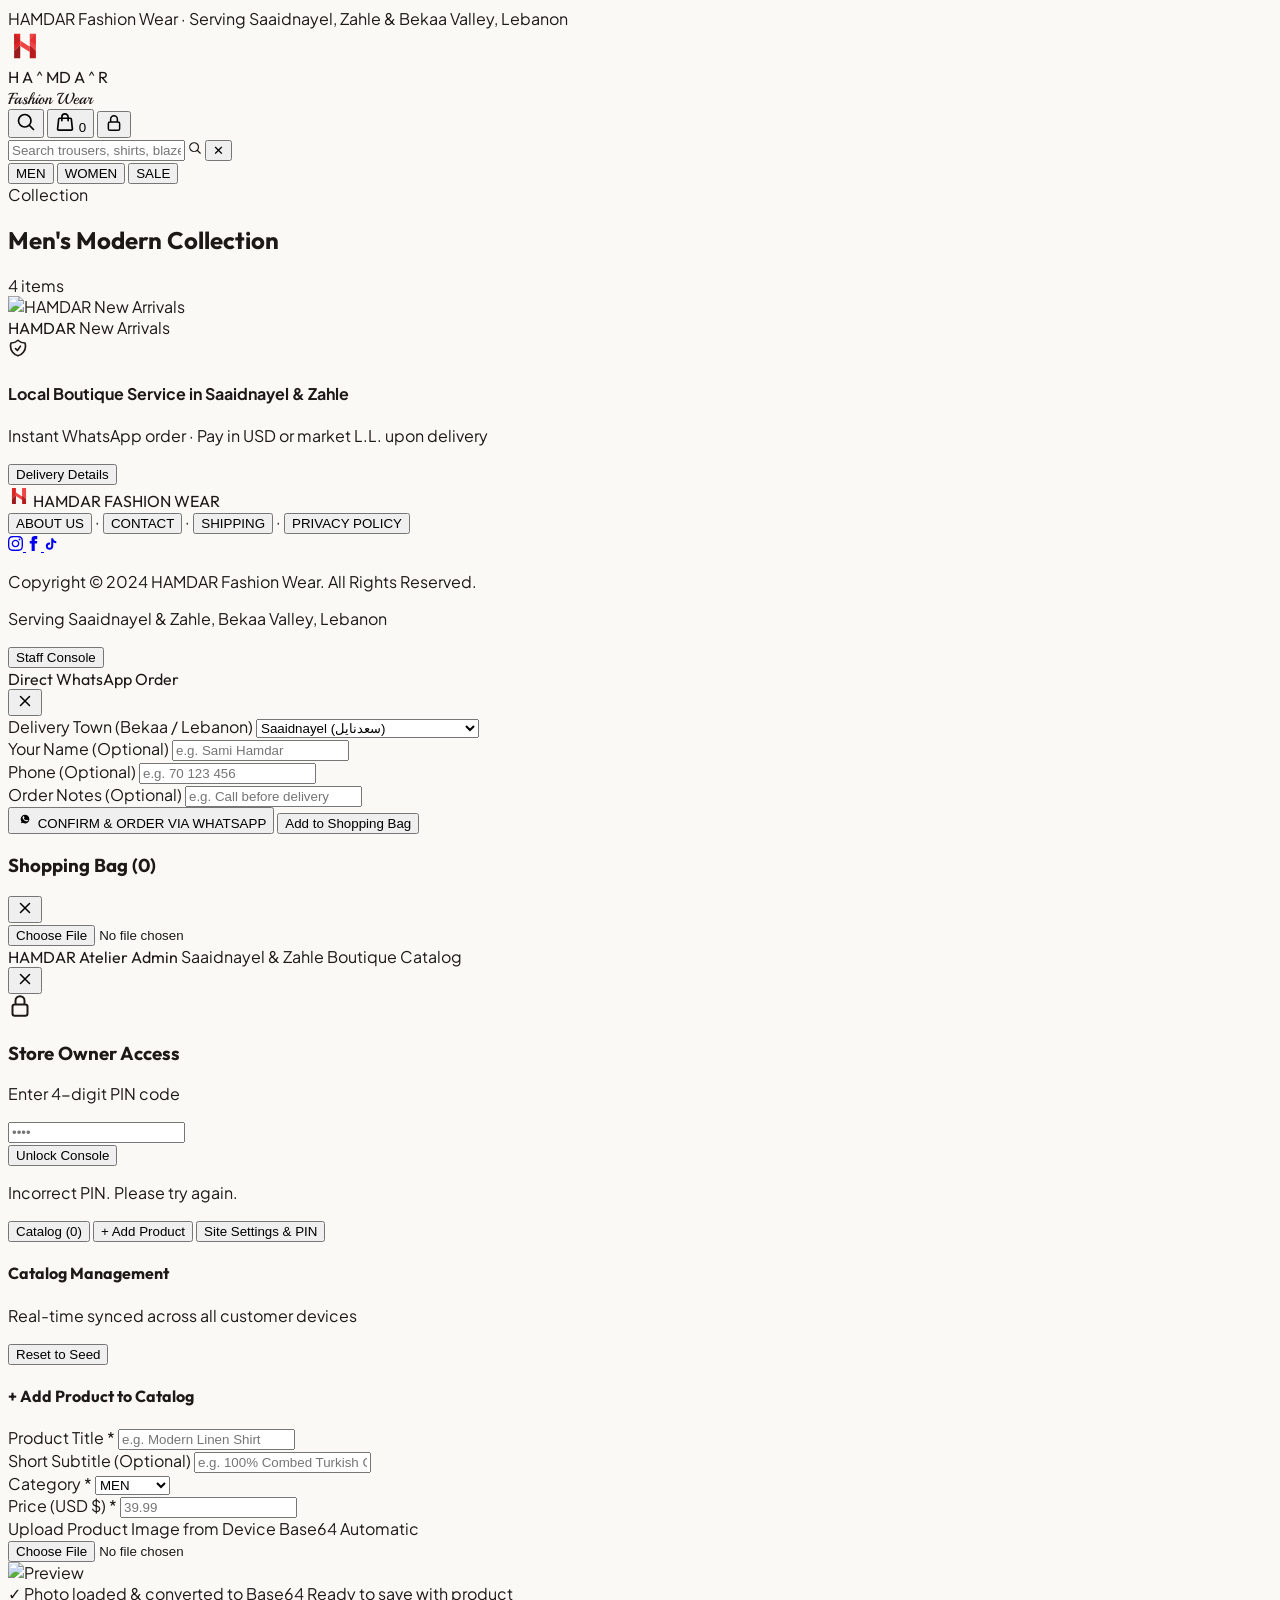
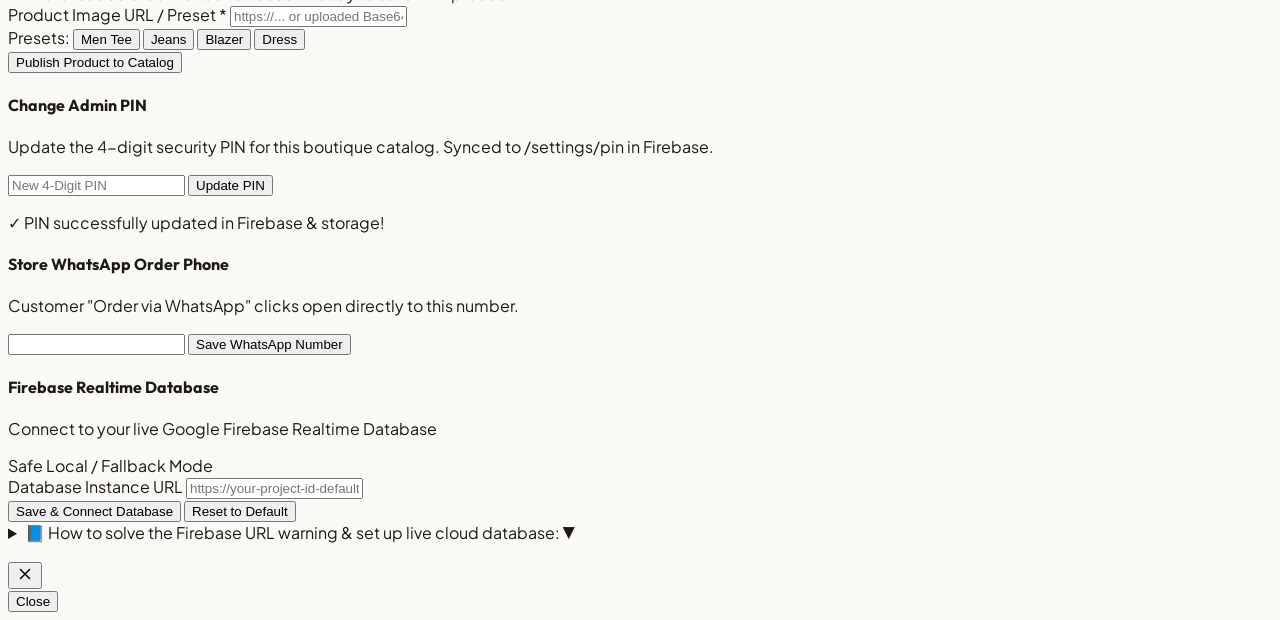
==== commit fe3d7dde: "refactor: enhance UI styling and streamline admin flow Update brand description to luxury boutique, " ====
--- a/index.html
+++ b/index.html
@@ -4,9 +4,9 @@
   <meta charset="UTF-8">
   <meta name="viewport" content="width=device-width, initial-scale=1.0, maximum-scale=1.0, user-scalable=no">
   <title>HAMDAR Fashion Wear - Saaidnayel & Zahle</title>
-  <meta name="description" content="HAMDAR Fashion Wear online boutique catalog for Men and Women with instant WhatsApp ordering and real-time cloud catalog management in Saaidnayel and Zahle, Lebanon.">
+  <meta name="description" content="HAMDAR Fashion Wear luxury boutique catalog for Men and Women with instant WhatsApp ordering and real-time cloud catalog management in Saaidnayel and Zahle, Lebanon.">
   <meta property="og:title" content="HAMDAR Fashion Wear - Saaidnayel & Zahle">
-  <meta property="og:description" content="HAMDAR Fashion Wear online boutique catalog for Men and Women with instant WhatsApp ordering and real-time cloud catalog management in Saaidnayel and Zahle, Lebanon.">
+  <meta property="og:description" content="HAMDAR Fashion Wear luxury boutique catalog for Men and Women with instant WhatsApp ordering and real-time cloud catalog management in Saaidnayel and Zahle, Lebanon.">
   <meta property="og:type" content="website">
   <meta name="twitter:card" content="summary_large_image">
 
@@ -26,8 +26,8 @@
       -webkit-overflow-scrolling: touch;
       touch-action: pan-y;
       font-family: 'Plus Jakarta Sans', system-ui, -apple-system, sans-serif;
-      background-color: #f8fafc;
-      color: #0f172a;
+      background-color: #FAF9F6;
+      color: #1c1917;
     }
     textarea, input, select {
       overflow-y: auto !important;
@@ -41,235 +41,245 @@
   <!-- Clean Console Warning Filter for Unprovisioned Placeholder Firebase RTDB URL -->
   <script>
     (function() {
+      function shouldFilter(args) {
+        if (!args || !args.length) return false;
+        for (let i = 0; i < args.length; i++) {
+          const s = typeof args[i] === 'object' ? (JSON.stringify(args[i]) || '') : String(args[i] || '');
+          if (
+            s.includes('FIREBASE WARNING') ||
+            s.includes('ensure that you have the URL') ||
+            s.includes('hamdar-fashion-wear-default-rtdb')
+          ) {
+            return true;
+          }
+        }
+        return false;
+      }
       const origWarn = console.warn;
       console.warn = function(...args) {
-        if (
-          args[0] &&
-          typeof args[0] === 'string' &&
-          args[0].includes('FIREBASE WARNING') &&
-          args[0].includes('Please ensure that you have the URL')
-        ) {
-          // Suppress unconfigured placeholder warning
-          return;
-        }
+        if (shouldFilter(args)) return;
         origWarn.apply(console, args);
+      };
+      const origErr = console.error;
+      console.error = function(...args) {
+        if (shouldFilter(args)) return;
+        origErr.apply(console, args);
       };
     })();
   </script>
 </head>
-<body class="bg-slate-50 text-slate-900 antialiased selection:bg-red-500 selection:text-white">
+<body class="bg-[#FAF9F6] text-stone-900 antialiased selection:bg-red-500 selection:text-white min-h-screen flex flex-col justify-between">
 
   <!-- Top Location & Delivery Bar -->
-  <div class="bg-slate-900 text-white text-[11px] py-1.5 px-3 text-center tracking-wide font-medium flex items-center justify-center gap-1.5">
+  <div class="bg-stone-900 text-stone-200 text-[11px] py-1.5 px-3 text-center tracking-wide font-medium flex items-center justify-center gap-1.5 border-b border-stone-800">
     <span class="w-1.5 h-1.5 rounded-full bg-red-500 animate-pulse"></span>
     <span>HAMDAR Fashion Wear · Serving Saaidnayel, Zahle & Bekaa Valley, Lebanon</span>
   </div>
 
   <!-- Sticky Header -->
-  <header class="sticky top-0 z-40 bg-white/95 backdrop-blur-md border-b border-slate-100 shadow-xs">
+  <header class="sticky top-0 z-40 bg-white/95 backdrop-blur-md border-b border-stone-200/80 shadow-xs">
     <div class="max-w-md mx-auto sm:max-w-xl md:max-w-4xl px-4 py-3 flex items-center justify-between">
       
-      <!-- Search Button (Left) -->
-      <div class="flex items-center gap-2">
-        <button id="searchToggleBtn" class="p-2 rounded-full text-slate-700 hover:text-black hover:bg-slate-100 transition-colors" aria-label="Search">
+      <!-- Brand Logo Matching Official Trademark Emblem -->
+      <div id="headerLogo" class="flex items-center gap-2.5 cursor-pointer select-none group" title="Triple tap for Admin Access">
+        <!-- Official Red Geometric Faceted "H" Emblem -->
+        <svg width="34" height="34" viewBox="0 0 100 100" fill="none" class="shrink-0 drop-shadow-xs transition-transform group-active:scale-95">
+          <path d="M18 14 L36 14 L36 46 L18 64 Z" fill="#DC2626"/>
+          <path d="M18 64 L36 46 L36 86 L18 86 Z" fill="#991B1B"/>
+          <path d="M36 34 L64 52 L64 68 L36 50 Z" fill="#EF4444"/>
+          <path d="M64 14 L82 14 L82 64 L64 46 Z" fill="#EF4444"/>
+          <path d="M64 46 L82 64 L82 86 L64 86 Z" fill="#B91C1C"/>
+          <path d="M18 14 L36 34 L18 48 Z" fill="#B91C1C" opacity="0.6"/>
+          <path d="M82 14 L64 34 L82 48 Z" fill="#DC2626" opacity="0.6"/>
+        </svg>
+
+        <!-- Typography: Bold Black HAMDAR with Red Chevron A Accents & Red Cursive Script -->
+        <div class="flex flex-col leading-none">
+          <div class="flex items-center tracking-tight font-black text-stone-950 font-outfit text-xl sm:text-2xl">
+            <span>H</span>
+            <span class="relative">
+              A
+              <span class="absolute -top-1 left-1/2 -translate-x-1/2 text-[9px] font-black text-red-600 leading-none">^</span>
+            </span>
+            <span>MD</span>
+            <span class="relative">
+              A
+              <span class="absolute -top-1 left-1/2 -translate-x-1/2 text-[9px] font-black text-red-600 leading-none">^</span>
+            </span>
+            <span>R</span>
+          </div>
+          <span class="font-script text-red-600 text-xs sm:text-sm font-semibold tracking-wide -mt-1 ml-0.5">
+            Fashion Wear
+          </span>
+        </div>
+      </div>
+
+      <!-- Action Navigation Icons: Search, Bag/Cart, Admin Lock -->
+      <div class="flex items-center gap-2 sm:gap-3 text-stone-700">
+        <!-- Search Button -->
+        <button id="searchToggleBtn" class="p-2 rounded-full hover:bg-stone-100 transition-colors" title="Search Collection">
           <svg width="20" height="20" fill="none" stroke="currentColor" stroke-width="2" viewBox="0 0 24 24"><path stroke-linecap="round" stroke-linejoin="round" d="m21 21-5.197-5.197m0 0A7.5 7.5 0 1 0 5.196 5.196a7.5 7.5 0 0 0 10.607 10.607Z"/></svg>
         </button>
+
+        <!-- Cart Bag Button -->
+        <button id="cartTriggerBtn" class="relative p-2 rounded-full hover:bg-stone-100 transition-colors" title="View Shopping Bag">
+          <svg width="20" height="20" fill="none" stroke="currentColor" stroke-width="2" viewBox="0 0 24 24"><path stroke-linecap="round" stroke-linejoin="round" d="M15.75 10.5V6a3.75 3.75 0 1 0-7.5 0v4.5m11.356-1.993 1.263 12c.07.665-.45 1.243-1.119 1.243H4.25a1.125 1.125 0 0 1-1.12-1.243l1.264-12A1.125 1.125 0 0 1 5.513 7.5h12.974c.576 0 1.059.435 1.119 1.007Z"/></svg>
+          <span id="cartCountBadge" class="hidden absolute top-0.5 right-0.5 w-4 h-4 bg-red-600 text-white text-[10px] font-black rounded-full flex items-center justify-center">0</span>
+        </button>
+
+        <!-- Admin Access Button -->
+        <button id="adminTriggerBtn" class="p-2 rounded-full hover:bg-stone-100 text-stone-400 hover:text-stone-900 transition-colors" title="Store Owner Admin Panel">
+          <svg width="18" height="18" fill="none" stroke="currentColor" stroke-width="2" viewBox="0 0 24 24"><path stroke-linecap="round" stroke-linejoin="round" d="M16.5 10.5V6.75a4.5 4.5 0 1 0-9 0v3.75m-.75 11.25h10.5a2.25 2.25 0 0 0 2.25-2.25v-6.75a2.25 2.25 0 0 0-2.25-2.25H6.75a2.25 2.25 0 0 0-2.25 2.25v6.75a2.25 2.25 0 0 0 2.25 2.25Z"/></svg>
+        </button>
       </div>
-
-      <!-- Centered Official Brand Logo Lockup (Rapid Triple Tap Trigger for Admin) -->
-      <div id="headerLogo" class="flex items-center gap-2 cursor-pointer select-none active:scale-98 transition-transform" title="HAMDAR Fashion Wear">
-        <!-- Left Red Geometric Faceted Ribbon Emblem -->
-        <svg width="34" height="34" viewBox="0 0 100 100" fill="none" class="shrink-0">
+    </div>
+
+    <!-- Collapsible Search Bar -->
+    <div id="searchBarContainer" class="hidden border-t border-stone-100 bg-[#FAF9F6] px-4 py-2">
+      <div class="max-w-md mx-auto sm:max-w-xl md:max-w-4xl relative">
+        <input id="searchInput" type="text" placeholder="Search trousers, shirts, blazers, dresses..." class="w-full text-xs py-2 pl-9 pr-8 bg-white border border-stone-200 rounded-xl focus:outline-none focus:ring-1 focus:ring-stone-900 shadow-2xs">
+        <svg class="absolute left-2.5 top-2.5 text-stone-400" width="14" height="14" fill="none" stroke="currentColor" stroke-width="2" viewBox="0 0 24 24"><path stroke-linecap="round" stroke-linejoin="round" d="m21 21-5.197-5.197m0 0A7.5 7.5 0 1 0 5.196 5.196a7.5 7.5 0 0 0 10.607 10.607Z"/></svg>
+        <button onclick="clearSearch()" class="absolute right-2.5 top-2 text-stone-400 hover:text-stone-700 text-xs font-bold">✕</button>
+      </div>
+    </div>
+
+    <!-- Category Navigation Bar: MEN, WOMEN, SALE -->
+    <nav class="border-t border-stone-100 bg-white">
+      <div class="max-w-md mx-auto sm:max-w-xl md:max-w-4xl flex items-center justify-around text-xs font-extrabold tracking-widest uppercase">
+        <button id="tabMEN" onclick="setCategory('MEN')" class="py-2.5 px-6 text-stone-950 font-black border-b-2 border-stone-950 tracking-widest cursor-pointer transition-all">
+          MEN
+        </button>
+        <button id="tabWOMEN" onclick="setCategory('WOMEN')" class="py-2.5 px-6 text-stone-400 hover:text-stone-700 tracking-widest cursor-pointer transition-all">
+          WOMEN
+        </button>
+        <button id="tabSALE" onclick="setCategory('SALE')" class="py-2.5 px-6 text-stone-400 hover:text-red-600 tracking-widest cursor-pointer transition-all">
+          SALE
+        </button>
+      </div>
+    </nav>
+  </header>
+
+  <!-- Main Storefront Content -->
+  <main class="max-w-md mx-auto sm:max-w-xl md:max-w-4xl w-full px-3 sm:px-4 py-5 space-y-6 flex-1">
+    
+    <!-- Active Category Header -->
+    <div class="flex items-baseline justify-between px-1">
+      <div>
+        <span id="categoryKicker" class="text-[11px] font-bold tracking-widest uppercase text-red-600">Collection</span>
+        <h2 id="categoryTitle" class="text-xl sm:text-2xl font-black text-stone-950 font-outfit">Men's Modern Collection</h2>
+      </div>
+      <span id="productCount" class="text-xs text-stone-400 font-medium tabular-nums">4 items</span>
+    </div>
+
+    <!-- 2-Column Product Grid -->
+    <div id="productGrid" class="grid grid-cols-2 gap-3 sm:gap-4 md:gap-5">
+      <!-- Dynamically Rendered by Script -->
+    </div>
+
+    <!-- Showcase Banner: "HAMDAR New Arrivals" -->
+    <section class="relative rounded-2xl overflow-hidden shadow-xs border border-stone-200 mt-8 cursor-pointer" onclick="setCategory('SALE'); window.scrollTo({top: 0, behavior: 'smooth'});">
+      <div class="relative aspect-16/9 w-full bg-stone-900 overflow-hidden">
+        <img src="/images/banner_new_arrivals_1792500659523.jpg" alt="HAMDAR New Arrivals" class="w-full h-full object-cover opacity-90">
+        <div class="absolute inset-0 bg-gradient-to-t from-black/55 via-transparent to-black/20"></div>
+        <div class="absolute inset-0 flex items-center justify-center p-4">
+          <div class="bg-white/95 backdrop-blur-xs px-6 sm:px-8 py-3 rounded-2xl shadow-xl flex flex-col items-center justify-center hover:scale-105 transition-transform">
+            <span class="font-outfit font-black text-stone-950 text-base sm:text-xl leading-none">HAMDAR</span>
+            <span class="text-xs sm:text-sm font-bold text-stone-700 tracking-wide mt-0.5">New Arrivals</span>
+          </div>
+        </div>
+      </div>
+    </section>
+
+    <!-- Trust & Service Notice for Saaidnayel & Zahle -->
+    <div class="bg-white rounded-2xl p-4 sm:p-5 border border-stone-200/80 shadow-2xs flex flex-col sm:flex-row items-center justify-between gap-3 text-center sm:text-left">
+      <div class="flex items-center gap-3">
+        <div class="w-10 h-10 rounded-full bg-red-50 text-red-600 flex items-center justify-center shrink-0">
+          <svg width="20" height="20" fill="none" stroke="currentColor" stroke-width="2" viewBox="0 0 24 24"><path stroke-linecap="round" stroke-linejoin="round" d="M9 12.75 11.25 15 15 9.75m-3-7.036A11.959 11.959 0 0 1 3.598 6 11.99 11.99 0 0 0 3 9.749c0 5.592 3.824 10.29 9 11.623 5.176-1.332 9-6.03 9-11.622 0-1.31-.21-2.571-.598-3.751h-.152c-3.196 0-6.1-1.248-8.25-3.285Z"/></svg>
+        </div>
+        <div>
+          <h4 class="text-xs font-bold text-stone-900">Local Boutique Service in Saaidnayel & Zahle</h4>
+          <p class="text-[11px] text-stone-500">Instant WhatsApp order · Pay in USD or market L.L. upon delivery</p>
+        </div>
+      </div>
+      <button onclick="openInfoModal('shipping')" class="px-3.5 py-1.5 bg-[#FAF9F6] border border-stone-200 text-stone-800 text-xs font-bold rounded-lg hover:bg-stone-100 transition-colors shrink-0 cursor-pointer">
+        Delivery Details
+      </button>
+    </div>
+  </main>
+
+  <!-- Minimal Footer (STRICTLY NO PAYMENT ICONS) -->
+  <footer class="mt-12 bg-white border-t border-stone-200/80 pt-8 pb-10 text-center">
+    <div class="max-w-md mx-auto sm:max-w-xl md:max-w-4xl px-4 flex flex-col items-center text-center space-y-5">
+      <div class="flex items-center gap-2">
+        <svg width="22" height="22" viewBox="0 0 100 100" fill="none" class="shrink-0">
           <path d="M18 14 L36 14 L36 46 L18 64 Z" fill="#DC2626"/>
           <path d="M18 64 L36 46 L36 86 L18 86 Z" fill="#991B1B"/>
           <path d="M36 34 L64 52 L64 68 L36 50 Z" fill="#EF4444"/>
           <path d="M64 14 L82 14 L82 64 L64 46 Z" fill="#EF4444"/>
           <path d="M64 46 L82 64 L82 86 L64 86 Z" fill="#B91C1C"/>
         </svg>
-
-        <!-- Brand Text Lockup -->
-        <div class="flex flex-col items-center justify-center leading-none">
-          <div class="flex items-center tracking-tight font-black font-outfit text-slate-950 text-xl sm:text-2xl leading-none">
-            <span>H</span>
-            <span class="relative inline-block mx-[0.5px]">
-              <span>A</span>
-              <span class="absolute left-1/2 top-[48%] -translate-x-1/2 -translate-y-1/2 w-0 h-0 border-l-[3.5px] border-l-transparent border-r-[3.5px] border-r-transparent border-t-[5px] border-t-red-600"></span>
-            </span>
-            <span>M</span>
-            <span>D</span>
-            <span class="relative inline-block mx-[0.5px]">
-              <span>A</span>
-              <span class="absolute left-1/2 top-[48%] -translate-x-1/2 -translate-y-1/2 w-0 h-0 border-l-[3.5px] border-l-transparent border-r-[3.5px] border-r-transparent border-t-[5px] border-t-red-600"></span>
-            </span>
-            <span>R</span>
-          </div>
-          <span class="font-script text-[#B91C1C] text-xs sm:text-sm font-normal tracking-wide -mt-0.5 italic">Fashion Wear</span>
-        </div>
-
-        <!-- Right Red Geometric Faceted Ribbon Emblem -->
-        <svg width="34" height="34" viewBox="0 0 100 100" fill="none" class="shrink-0">
-          <path d="M18 14 L36 14 L36 46 L18 64 Z" fill="#DC2626"/>
-          <path d="M18 64 L36 46 L36 86 L18 86 Z" fill="#991B1B"/>
-          <path d="M36 34 L64 52 L64 68 L36 50 Z" fill="#EF4444"/>
-          <path d="M64 14 L82 14 L82 64 L64 46 Z" fill="#EF4444"/>
-          <path d="M64 46 L82 64 L82 86 L64 86 Z" fill="#B91C1C"/>
-        </svg>
+        <span class="font-outfit font-black tracking-tight text-stone-900 text-sm">HAMDAR FASHION WEAR</span>
       </div>
 
-      <!-- Right Action Icons: User / Staff Lock & Shopping Bag -->
-      <div class="flex items-center gap-1 sm:gap-2">
-        <button id="adminTriggerBtn" class="p-2 rounded-full text-slate-700 hover:text-black hover:bg-slate-100 transition-colors" aria-label="Staff Login" title="Staff / Admin Access">
-          <svg width="20" height="20" fill="none" stroke="currentColor" stroke-width="2" viewBox="0 0 24 24"><path stroke-linecap="round" stroke-linejoin="round" d="M15.75 6a3.75 3.75 0 1 1-7.5 0 3.75 3.75 0 0 1 7.5 0ZM4.501 20.118a7.5 7.5 0 0 1 14.998 0A17.933 17.933 0 0 1 12 21.75c-2.676 0-5.216-.584-7.499-1.632Z"/></svg>
-        </button>
-        <button id="cartTriggerBtn" class="p-2 rounded-full text-slate-700 hover:text-black hover:bg-slate-100 relative transition-colors" aria-label="Cart" title="Shopping Bag">
-          <svg width="20" height="20" fill="none" stroke="currentColor" stroke-width="2" viewBox="0 0 24 24"><path stroke-linecap="round" stroke-linejoin="round" d="M15.75 10.5V6a3.75 3.75 0 1 0-7.5 0v4.5m11.356-1.993 1.263 12c.07.665-.45 1.243-1.119 1.243H4.25a1.125 1.125 0 0 1-1.12-1.243l1.264-12A1.125 1.125 0 0 1 5.513 7.5h12.974c.576 0 1.059.435 1.119 1.007Z"/></svg>
-          <span id="cartCountBadge" class="hidden absolute top-1 right-1 w-4 h-4 bg-red-600 text-white text-[10px] font-black rounded-full items-center justify-center">0</span>
-        </button>
-      </div>
-    </div>
-
-    <!-- Expandable Search Bar -->
-    <div id="searchContainer" class="hidden max-w-md mx-auto sm:max-w-xl md:max-w-4xl px-4 pb-3">
-      <div class="relative">
-        <input id="searchInput" type="text" placeholder="Search tees, jeans, blazers, dresses..." class="w-full text-xs sm:text-sm pl-9 pr-8 py-2 bg-slate-100 border border-slate-200 rounded-xl focus:outline-none focus:ring-1 focus:ring-slate-900">
-        <svg class="absolute left-3 top-2.5 text-slate-400" width="16" height="16" fill="none" stroke="currentColor" stroke-width="2" viewBox="0 0 24 24"><path stroke-linecap="round" stroke-linejoin="round" d="m21 21-5.197-5.197m0 0A7.5 7.5 0 1 0 5.196 5.196a7.5 7.5 0 0 0 10.607 10.607Z"/></svg>
-        <button id="clearSearchBtn" class="hidden absolute right-2.5 top-2.5 text-slate-400 hover:text-slate-700">
-          <svg width="15" height="15" fill="none" stroke="currentColor" stroke-width="2" viewBox="0 0 24 24"><path stroke-linecap="round" stroke-linejoin="round" d="M6 18 18 6M6 6l12 12"/></svg>
-        </button>
-      </div>
-    </div>
-
-    <!-- Category Navigation Bar (MEN, WOMEN, SALE) -->
-    <nav class="max-w-md mx-auto sm:max-w-xl md:max-w-4xl px-4 pb-2 border-t border-slate-100 pt-2 flex items-center justify-around font-outfit font-bold text-sm">
-      <button onclick="setCategory('MEN')" id="tabMEN" class="py-1 px-6 text-slate-950 font-black border-b-2 border-slate-950 tracking-widest cursor-pointer">MEN</button>
-      <button onclick="setCategory('WOMEN')" id="tabWOMEN" class="py-1 px-6 text-slate-400 hover:text-slate-700 tracking-widest cursor-pointer">WOMEN</button>
-      <button onclick="setCategory('SALE')" id="tabSALE" class="py-1 px-6 text-slate-400 hover:text-slate-700 tracking-widest cursor-pointer">SALE</button>
-    </nav>
-  </header>
-
-  <!-- Main Storefront Content -->
-  <main class="max-w-md mx-auto sm:max-w-xl md:max-w-4xl w-full px-3 sm:px-4 py-4 space-y-6">
-    <!-- Active Category Header -->
-    <div class="flex items-center justify-between px-1">
-      <div>
-        <span id="categoryKicker" class="text-[11px] font-bold tracking-widest uppercase text-red-600">Collection</span>
-        <h2 id="categoryTitle" class="text-xl sm:text-2xl font-black text-slate-950 font-outfit">Men's Modern Collection</h2>
-      </div>
-      <span id="productCount" class="text-xs text-slate-400 font-medium tabular-nums">4 items</span>
-    </div>
-
-    <!-- 2-Column Product Grid (Matching Reference Screenshot) -->
-    <div id="productGrid" class="grid grid-cols-2 gap-3 sm:gap-4 md:gap-5">
-      <!-- Dynamically Rendered by Script with Zero Delay -->
-    </div>
-
-    <!-- Showcase Banner: "HAMDAR New Arrivals" (Exact Reference Banner) -->
-    <section class="relative rounded-2xl overflow-hidden shadow-sm border border-slate-200 mt-8 cursor-pointer" onclick="setCategory('SALE'); window.scrollTo({top: 0, behavior: 'smooth'});">
-      <div class="relative aspect-16/9 w-full bg-slate-900 overflow-hidden">
-        <img src="/images/banner_new_arrivals_1792500659523.jpg" alt="HAMDAR New Arrivals" class="w-full h-full object-cover opacity-90">
-        <div class="absolute inset-0 bg-gradient-to-t from-black/50 via-transparent to-black/20"></div>
-        <div class="absolute inset-0 flex items-center justify-center p-4">
-          <div class="bg-white/95 px-6 sm:px-8 py-3 rounded-2xl shadow-xl flex flex-col items-center justify-center hover:scale-105 transition-transform">
-            <span class="font-outfit font-black text-slate-950 text-base sm:text-xl leading-none">HAMDAR</span>
-            <span class="text-xs sm:text-sm font-bold text-slate-700 tracking-wide mt-0.5">New Arrivals</span>
-          </div>
-        </div>
-      </div>
-    </section>
-
-    <!-- Trust & Service Notice for Saaidnayel & Zahle -->
-    <div class="bg-slate-100 rounded-2xl p-4 sm:p-5 border border-slate-200/80 flex flex-col sm:flex-row items-center justify-between gap-3 text-center sm:text-left">
-      <div class="flex items-center gap-3">
-        <div class="w-10 h-10 rounded-full bg-red-100 text-red-600 flex items-center justify-center shrink-0">
-          <svg width="20" height="20" fill="none" stroke="currentColor" stroke-width="2" viewBox="0 0 24 24"><path stroke-linecap="round" stroke-linejoin="round" d="M9 12.75 11.25 15 15 9.75m-3-7.036A11.959 11.959 0 0 1 3.598 6 11.99 11.99 0 0 0 3 9.749c0 5.592 3.824 10.29 9 11.623 5.176-1.332 9-6.03 9-11.622 0-1.31-.21-2.571-.598-3.751h-.152c-3.196 0-6.1-1.248-8.25-3.285Z"/></svg>
-        </div>
-        <div>
-          <h4 class="text-xs font-bold text-slate-900">Local Boutique Service in Saaidnayel & Zahle</h4>
-          <p class="text-[11px] text-slate-500">Try at home before payment · Express delivery across Bekaa & all Lebanon</p>
-        </div>
-      </div>
-      <button onclick="openInfoModal('shipping')" class="px-3.5 py-1.5 bg-white border border-slate-300 text-slate-800 text-xs font-bold rounded-lg hover:bg-slate-50 transition-colors shrink-0 cursor-pointer">
-        Delivery Details
-      </button>
-    </div>
-  </main>
-
-  <!-- Minimal Footer (STRICTLY NO PAYMENT ICONS) -->
-  <footer class="mt-12 bg-white border-t border-slate-200 pt-8 pb-10 text-center">
-    <div class="max-w-md mx-auto sm:max-w-xl md:max-w-4xl px-4 flex flex-col items-center text-center space-y-5">
-      <div class="flex items-center gap-2">
-        <svg width="24" height="24" viewBox="0 0 100 100" fill="none" class="shrink-0">
-          <path d="M18 14 L36 14 L36 46 L18 64 Z" fill="#DC2626"/>
-          <path d="M18 64 L36 46 L36 86 L18 86 Z" fill="#991B1B"/>
-          <path d="M36 34 L64 52 L64 68 L36 50 Z" fill="#EF4444"/>
-          <path d="M64 14 L82 14 L82 64 L64 46 Z" fill="#EF4444"/>
-          <path d="M64 46 L82 64 L82 86 L64 86 Z" fill="#B91C1C"/>
-        </svg>
-        <span class="font-outfit font-black tracking-tight text-slate-900 text-sm">HAMDAR FASHION WEAR</span>
-      </div>
-
-      <!-- Navigation Links: ABOUT US, CONTACT, SHIPPING, PRIVACY POLICY -->
-      <nav class="flex flex-wrap justify-center items-center gap-4 sm:gap-6 text-xs font-bold text-slate-800 uppercase tracking-wider">
+      <!-- Navigation Links -->
+      <nav class="flex flex-wrap justify-center items-center gap-4 sm:gap-6 text-xs font-bold text-stone-800 uppercase tracking-wider">
         <button onclick="openInfoModal('about')" class="hover:text-red-600 transition-colors cursor-pointer">ABOUT US</button>
-        <span class="text-slate-300">·</span>
+        <span class="text-stone-300">·</span>
         <button onclick="openInfoModal('contact')" class="hover:text-red-600 transition-colors cursor-pointer">CONTACT</button>
-        <span class="text-slate-300">·</span>
+        <span class="text-stone-300">·</span>
         <button onclick="openInfoModal('shipping')" class="hover:text-red-600 transition-colors cursor-pointer">SHIPPING</button>
-        <span class="text-slate-300">·</span>
+        <span class="text-stone-300">·</span>
         <button onclick="openInfoModal('privacy')" class="hover:text-red-600 transition-colors cursor-pointer">PRIVACY POLICY</button>
       </nav>
 
-      <!-- Social Media Icons (Instagram, Facebook, TikTok) -->
+      <!-- Social Media Icons -->
       <div class="flex items-center gap-3 pt-1">
-        <a href="https://instagram.com" target="_blank" rel="noopener noreferrer" aria-label="Instagram" class="w-8 h-8 rounded-full bg-slate-100 hover:bg-slate-200 text-slate-800 flex items-center justify-center transition-colors">
-          <svg width="16" height="16" fill="currentColor" viewBox="0 0 24 24"><path d="M12 2.163c3.204 0 3.584.012 4.85.07 3.252.148 4.771 1.691 4.919 4.919.058 1.265.069 1.645.069 4.849 0 3.205-.012 3.584-.069 4.849-.149 3.225-1.664 4.771-4.919 4.919-1.266.058-1.644.07-4.85.07-3.204 0-3.584-.012-4.849-.07-3.26-.149-4.771-1.699-4.919-4.92-.058-1.265-.07-1.644-.07-4.849 0-3.204.013-3.583.07-4.849.149-3.227 1.664-4.771 4.919-4.919 1.266-.057 1.645-.069 4.849-.069zm0-2.163c-3.259 0-3.667.014-4.947.072-4.358.2-6.78 2.618-6.98 6.98-.059 1.281-.073 1.689-.073 4.948 0 3.259.014 3.668.072 4.948.2 4.358 2.618 6.78 6.98 6.98 1.281.058 1.689.072 4.948.072 3.259 0 3.668-.014 4.948-.072 4.354-.2 6.782-2.618 6.979-6.98.059-1.28.073-1.689.073-4.948 0-3.259-.014-3.667-.072-4.947-.196-4.354-2.617-6.78-6.979-6.98-1.281-.059-1.69-.073-4.949-.073zm0 5.838c-3.403 0-6.162 2.759-6.162 6.162s2.759 6.163 6.162 6.163 6.162-2.759 6.162-6.163c0-3.403-2.759-6.162-6.162-6.162zm0 10.162c-2.209 0-4-1.79-4-4 0-2.209 1.791-4 4-4s4 1.791 4 4c0 2.21-1.791 4-4 4zm6.406-11.845c-.796 0-1.441.645-1.441 1.44s.645 1.44 1.441 1.44c.795 0 1.439-.645 1.439-1.44s-.644-1.44-1.439-1.44z"/></svg>
+        <a href="https://instagram.com" target="_blank" rel="noopener noreferrer" aria-label="Instagram" class="w-8 h-8 rounded-full bg-stone-100 hover:bg-stone-200 text-stone-800 flex items-center justify-center transition-colors">
+          <svg width="15" height="15" fill="currentColor" viewBox="0 0 24 24"><path d="M12 2.163c3.204 0 3.584.012 4.85.07 3.252.148 4.771 1.691 4.919 4.919.058 1.265.069 1.645.069 4.849 0 3.205-.012 3.584-.069 4.849-.149 3.225-1.664 4.771-4.919 4.919-1.266.058-1.644.07-4.85.07-3.204 0-3.584-.012-4.849-.07-3.26-.149-4.771-1.699-4.919-4.92-.058-1.265-.07-1.644-.07-4.849 0-3.204.013-3.583.07-4.849.149-3.227 1.664-4.771 4.919-4.919 1.266-.057 1.645-.069 4.849-.069zm0-2.163c-3.259 0-3.667.014-4.947.072-4.358.2-6.78 2.618-6.98 6.98-.059 1.281-.073 1.689-.073 4.948 0 3.259.014 3.668.072 4.948.2 4.358 2.618 6.78 6.98 6.98 1.281.058 1.689.072 4.948.072 3.259 0 3.668-.014 4.948-.072 4.354-.2 6.782-2.618 6.979-6.98.059-1.28.073-1.689.073-4.948 0-3.259-.014-3.667-.072-4.947-.196-4.354-2.617-6.78-6.979-6.98-1.281-.059-1.69-.073-4.949-.073zm0 5.838c-3.403 0-6.162 2.759-6.162 6.162s2.759 6.163 6.162 6.163 6.162-2.759 6.162-6.163c0-3.403-2.759-6.162-6.162-6.162zm0 10.162c-2.209 0-4-1.79-4-4 0-2.209 1.791-4 4-4s4 1.791 4 4c0 2.21-1.791 4-4 4zm6.406-11.845c-.796 0-1.441.645-1.441 1.44s.645 1.44 1.441 1.44c.795 0 1.439-.645 1.439-1.44s-.644-1.44-1.439-1.44z"/></svg>
         </a>
-        <a href="https://facebook.com" target="_blank" rel="noopener noreferrer" aria-label="Facebook" class="w-8 h-8 rounded-full bg-slate-100 hover:bg-slate-200 text-slate-800 flex items-center justify-center transition-colors">
-          <svg width="16" height="16" fill="currentColor" viewBox="0 0 24 24"><path d="M9 8H6v4h3v12h5V12h3.642L18 8h-4V6.333C14 5.374 14.5 5 15.667 5H18V0h-3.833C10.5 0 9 1.5 9 4.333V8z"/></svg>
+        <a href="https://facebook.com" target="_blank" rel="noopener noreferrer" aria-label="Facebook" class="w-8 h-8 rounded-full bg-stone-100 hover:bg-stone-200 text-stone-800 flex items-center justify-center transition-colors">
+          <svg width="15" height="15" fill="currentColor" viewBox="0 0 24 24"><path d="M9 8H6v4h3v12h5V12h3.642L18 8h-4V6.333C14 5.374 14.5 5 15.667 5H18V0h-3.833C10.5 0 9 1.5 9 4.333V8z"/></svg>
         </a>
-        <a href="https://tiktok.com" target="_blank" rel="noopener noreferrer" aria-label="TikTok" class="w-8 h-8 rounded-full bg-slate-100 hover:bg-slate-200 text-slate-800 flex items-center justify-center transition-colors">
-          <svg width="15" height="15" fill="currentColor" viewBox="0 0 24 24"><path d="M19.59 6.69a4.83 4.83 0 0 1-3.77-4.25V2h-3.45v13.67a2.89 2.89 0 0 1-5.2 1.74 2.89 2.89 0 0 1 2.31-4.64c.29 0 .57.04.84.11V9.32a6.34 6.34 0 0 0-.84-.06 6.34 6.34 0 1 0 6.34 6.34V9.06a8.28 8.28 0 0 0 5.2 1.83v-3.5a4.87 4.87 0 0 1-1.43-.7z"/></svg>
+        <a href="https://tiktok.com" target="_blank" rel="noopener noreferrer" aria-label="TikTok" class="w-8 h-8 rounded-full bg-stone-100 hover:bg-stone-200 text-stone-800 flex items-center justify-center transition-colors">
+          <svg width="14" height="14" fill="currentColor" viewBox="0 0 24 24"><path d="M19.59 6.69a4.83 4.83 0 0 1-3.77-4.25V2h-3.45v13.67a2.89 2.89 0 0 1-5.2 1.74 2.89 2.89 0 0 1 2.31-4.64c.29 0 .57.04.84.11V9.32a6.34 6.34 0 0 0-.84-.06 6.34 6.34 0 1 0 6.34 6.34V9.06a8.28 8.28 0 0 0 5.2 1.83v-3.5a4.87 4.87 0 0 1-1.43-.7z"/></svg>
         </a>
       </div>
 
-      <!-- Copyright & Location (NO PAYMENT ICONS) -->
-      <div class="pt-2 text-[11px] text-slate-400 space-y-1">
+      <!-- Copyright & Location -->
+      <div class="pt-2 text-[11px] text-stone-400 space-y-1">
         <p>Copyright © 2024 HAMDAR Fashion Wear. All Rights Reserved.</p>
         <p class="text-[10px]">Serving Saaidnayel & Zahle, Bekaa Valley, Lebanon</p>
       </div>
 
-      <button onclick="openPinModal()" class="text-[10px] text-slate-300 hover:text-slate-600 cursor-pointer">
+      <button onclick="openPinModal()" class="text-[10px] text-stone-300 hover:text-stone-600 cursor-pointer">
         Staff Console
       </button>
     </div>
   </footer>
 
-  <!-- Hidden Quick Image Upload File Input for 1-Tap Photo Replacement -->
-  <input type="file" id="quickImageInput" accept="image/*" class="hidden" onchange="handleQuickImageChosen(event)">
-
   <!-- ======================================================== -->
-  <!-- MODALS: WhatsApp Order, Bag Drawer, Admin PIN, Edit Form -->
+  <!-- MODALS: WhatsApp Order, Bag Drawer, Luxury Jouri Admin   -->
   <!-- ======================================================== -->
 
-  <!-- WhatsApp Order Modal -->
+  <!-- WhatsApp Order Modal (Clean, No Size / Stock Picker) -->
   <div id="orderModal" class="hidden fixed inset-0 z-50 flex items-end sm:items-center justify-center p-0 sm:p-4 bg-black/60 backdrop-blur-xs">
-    <div class="w-full sm:max-w-md bg-white rounded-t-3xl sm:rounded-2xl shadow-2xl border border-slate-100 overflow-hidden max-h-[92vh] flex flex-col">
-      <div class="px-5 py-3.5 border-b border-slate-100 flex items-center justify-between bg-slate-50/70">
+    <div class="w-full sm:max-w-md bg-white rounded-t-3xl sm:rounded-2xl shadow-2xl border border-stone-200 overflow-hidden max-h-[92vh] flex flex-col">
+      <div class="px-5 py-3.5 border-b border-stone-100 flex items-center justify-between bg-[#FAF9F6]">
         <div class="flex items-center gap-2">
           <span class="w-2.5 h-2.5 rounded-full bg-emerald-500 animate-pulse"></span>
-          <span class="text-xs font-bold tracking-wider uppercase text-slate-700">Direct WhatsApp Order</span>
+          <span class="text-xs font-bold tracking-wider uppercase text-stone-800 font-outfit">Direct WhatsApp Order</span>
         </div>
-        <button onclick="closeOrderModal()" class="p-1.5 rounded-full text-slate-400 hover:text-slate-700 hover:bg-slate-200">
+        <button onclick="closeOrderModal()" class="p-1.5 rounded-full text-stone-400 hover:text-stone-700 hover:bg-stone-200">
           <svg width="18" height="18" fill="none" stroke="currentColor" stroke-width="2" viewBox="0 0 24 24"><path stroke-linecap="round" stroke-linejoin="round" d="M6 18 18 6M6 6l12 12"/></svg>
         </button>
       </div>
       <div class="p-5 overflow-y-auto space-y-4">
-        <div id="orderProductSummary" class="flex gap-3.5 p-3 rounded-xl bg-slate-50 border border-slate-100"></div>
+        <div id="orderProductSummary" class="flex gap-3.5 p-3 rounded-2xl bg-[#FAF9F6] border border-stone-200/80"></div>
+        
         <form onsubmit="handleSendWhatsApp(event)" class="space-y-3.5">
-          <div id="sizePickerContainer"></div>
           <div>
-            <label class="block text-xs font-semibold text-slate-700 mb-1">Delivery Town (Bekaa / Lebanon)</label>
-            <select id="orderDeliveryTown" class="w-full text-xs px-3 py-2 bg-slate-50 border border-slate-200 rounded-lg text-slate-800 focus:outline-none">
+            <label class="block text-xs font-semibold text-stone-700 mb-1">Delivery Town (Bekaa / Lebanon)</label>
+            <select id="orderDeliveryTown" class="w-full text-xs px-3 py-2 bg-stone-50 border border-stone-200 rounded-xl text-stone-800 focus:outline-none">
               <option value="Saaidnayel (سعدنايل)">Saaidnayel (سعدنايل)</option>
               <option value="Zahle - Boulevard & Centre (زحلة)">Zahle - Boulevard & Centre (زحلة)</option>
               <option value="Zahle - Maalaqa / Dhour">Zahle - Maalaqa / Dhour</option>
@@ -282,25 +292,25 @@
           </div>
           <div class="grid grid-cols-2 gap-2">
             <div>
-              <label class="block text-[11px] font-medium text-slate-600 mb-1">Your Name (Optional)</label>
-              <input id="orderCustomerName" type="text" placeholder="e.g. Sami Hamdar" class="w-full text-xs px-2.5 py-1.5 bg-slate-50 border border-slate-200 rounded-lg text-slate-800">
+              <label class="block text-[11px] font-medium text-stone-600 mb-1">Your Name (Optional)</label>
+              <input id="orderCustomerName" type="text" placeholder="e.g. Sami Hamdar" class="w-full text-xs px-2.5 py-1.5 bg-stone-50 border border-stone-200 rounded-xl text-stone-800">
             </div>
             <div>
-              <label class="block text-[11px] font-medium text-slate-600 mb-1">Phone (Optional)</label>
-              <input id="orderCustomerPhone" type="tel" placeholder="e.g. 70 123 456" class="w-full text-xs px-2.5 py-1.5 bg-slate-50 border border-slate-200 rounded-lg text-slate-800">
+              <label class="block text-[11px] font-medium text-stone-600 mb-1">Phone (Optional)</label>
+              <input id="orderCustomerPhone" type="tel" placeholder="e.g. 70 123 456" class="w-full text-xs px-2.5 py-1.5 bg-stone-50 border border-stone-200 rounded-xl text-stone-800">
             </div>
           </div>
           <div>
-            <label class="block text-[11px] font-medium text-slate-600 mb-1">Notes (Optional)</label>
-            <input id="orderNotes" type="text" placeholder="e.g. Deliver afternoon" class="w-full text-xs px-2.5 py-1.5 bg-slate-50 border border-slate-200 rounded-lg text-slate-800">
+            <label class="block text-[11px] font-medium text-stone-600 mb-1">Order Notes (Optional)</label>
+            <input id="orderNotes" type="text" placeholder="e.g. Call before delivery" class="w-full text-xs px-2.5 py-1.5 bg-stone-50 border border-stone-200 rounded-xl text-stone-800">
           </div>
           <div class="pt-2 space-y-2">
-            <button type="submit" class="w-full py-3 px-4 bg-[#25D366] hover:bg-[#20ba5a] text-white font-extrabold text-sm rounded-xl shadow-md flex items-center justify-center gap-2 cursor-pointer transition-all">
+            <button type="submit" class="w-full py-3 px-4 bg-[#25D366] hover:bg-[#20ba5a] text-white font-extrabold text-xs sm:text-sm rounded-xl shadow-md flex items-center justify-center gap-2 cursor-pointer transition-all">
               <svg width="18" height="18" fill="currentColor" viewBox="0 0 24 24"><path d="M12.031 6.172c-3.181 0-5.767 2.586-5.768 5.766-.001 1.298.38 2.27 1.019 3.287l-.711 2.598 2.664-.699c.97.531 1.77.82 2.796.82 3.182 0 5.768-2.587 5.768-5.766.001-3.187-2.575-5.77-5.768-5.772zm3.392 8.236c-.145.405-.729.743-1.02.77-.282.025-.644.137-2.079-.462-1.706-.714-2.809-2.456-2.894-2.57-.086-.114-.69-1.002-.69-1.91 0-.909.479-1.356.65-1.542.17-.186.371-.233.495-.233.123 0 .248.002.355.007.114.006.267-.043.418.322.155.372.531 1.297.577 1.391.047.094.078.204.016.328-.063.125-.094.204-.187.312-.094.11-.197.244-.282.328-.094.093-.192.195-.083.382.11.187.487.804 1.045 1.301.721.642 1.328.841 1.516.935.187.094.296.078.406-.047.109-.125.469-.546.594-.734.125-.187.25-.156.422-.093.172.062 1.093.515 1.281.609.187.094.312.14.359.219.046.078.046.452-.099.857z"/></svg>
               <span>CONFIRM & ORDER VIA WHATSAPP</span>
             </button>
-            <button type="button" onclick="handleAddCurrentToBag()" class="w-full py-2 px-4 bg-slate-100 hover:bg-slate-200 text-slate-800 font-semibold text-xs rounded-xl flex items-center justify-center gap-1.5 cursor-pointer">
-              Add to Shopping Bag (Combine Orders)
+            <button type="button" onclick="handleAddCurrentToBag()" class="w-full py-2 px-4 bg-stone-100 hover:bg-stone-200 text-stone-800 font-semibold text-xs rounded-xl flex items-center justify-center gap-1.5 cursor-pointer">
+              Add to Shopping Bag
             </button>
           </div>
         </form>
@@ -311,139 +321,248 @@
   <!-- Shopping Bag Slide-Over Drawer -->
   <div id="cartDrawer" class="hidden fixed inset-0 z-50 flex justify-end bg-black/50 backdrop-blur-xs">
     <div class="w-full max-w-md bg-white h-full shadow-2xl flex flex-col justify-between overflow-hidden">
-      <div class="p-4 border-b border-slate-100 flex items-center justify-between bg-slate-50">
-        <h3 id="drawerBagTitle" class="font-bold text-slate-900 text-sm">Shopping Bag (0)</h3>
-        <button onclick="closeCartDrawer()" class="p-1 rounded-full text-slate-400 hover:text-slate-700">
+      <div class="p-4 border-b border-stone-100 flex items-center justify-between bg-[#FAF9F6]">
+        <h3 id="drawerBagTitle" class="font-bold text-stone-900 text-sm font-outfit">Shopping Bag (0)</h3>
+        <button onclick="closeCartDrawer()" class="p-1 rounded-full text-stone-400 hover:text-stone-700">
           <svg width="18" height="18" fill="none" stroke="currentColor" stroke-width="2" viewBox="0 0 24 24"><path stroke-linecap="round" stroke-linejoin="round" d="M6 18 18 6M6 6l12 12"/></svg>
         </button>
       </div>
       <div id="cartDrawerItems" class="flex-1 overflow-y-auto p-4 space-y-3"></div>
-      <div id="cartDrawerFooter" class="p-4 border-t border-slate-100 bg-white space-y-3"></div>
+      <div id="cartDrawerFooter" class="p-4 border-t border-stone-100 bg-white space-y-3"></div>
     </div>
   </div>
 
-  <!-- Admin Modal with PIN Protection -->
+  <!-- ======================================================== -->
+  <!-- LUXURY MINIMALIST ADMIN CONSOLE (JOURI STYLE #FAF9F6)     -->
+  <!-- ======================================================== -->
   <div id="adminModal" class="hidden fixed inset-0 z-50 flex items-center justify-center p-3 sm:p-4 bg-black/60 backdrop-blur-xs">
-    <div class="w-full max-w-xl bg-white rounded-2xl shadow-2xl border border-slate-200 overflow-hidden max-h-[92vh] flex flex-col">
-      <div class="px-5 py-3.5 bg-slate-900 text-white flex items-center justify-between">
-        <div class="flex items-center gap-2">
-          <span class="text-xs font-black tracking-widest uppercase font-outfit">HAMDAR Admin Console</span>
+    
+    <!-- Hidden File Input for Direct Change Image Action -->
+    <input type="file" id="quickChangeImageFileInput" accept="image/*" class="hidden" onchange="handleQuickChangeImage(event)">
+
+    <div class="w-full max-w-xl bg-[#FAF9F6] rounded-3xl shadow-2xl border border-stone-200 overflow-hidden max-h-[92vh] flex flex-col">
+      
+      <!-- Top Admin Header -->
+      <div class="px-5 py-3.5 bg-stone-900 text-white flex items-center justify-between">
+        <div class="flex items-center gap-2.5">
+          <span class="w-2 h-2 rounded-full bg-red-500 animate-pulse"></span>
+          <div class="flex flex-col">
+            <span class="text-xs font-black tracking-widest uppercase font-outfit">HAMDAR Atelier Admin</span>
+            <span class="text-[10px] text-stone-400">Saaidnayel & Zahle Boutique Catalog</span>
+          </div>
         </div>
-        <button onclick="closeAdminModal()" class="p-1 text-slate-400 hover:text-white">
+        <button onclick="closeAdminModal()" class="p-1 text-stone-400 hover:text-white transition-colors">
           <svg width="18" height="18" fill="none" stroke="currentColor" stroke-width="2" viewBox="0 0 24 24"><path stroke-linecap="round" stroke-linejoin="round" d="M6 18 18 6M6 6l12 12"/></svg>
         </button>
       </div>
 
-      <!-- PIN Verification Screen -->
-      <div id="adminPinView" class="p-6 sm:p-8 flex flex-col items-center justify-center text-center">
-        <h3 class="text-lg font-bold text-slate-900 mb-1">Store Owner Access</h3>
-        <p class="text-xs text-slate-500 mb-4">Enter 4-digit PIN code</p>
-        <div class="flex justify-center gap-3 mb-4">
-          <input id="adminPinInput" type="password" maxlength="4" placeholder="••••" class="w-32 text-center text-2xl tracking-widest font-mono py-1.5 border border-slate-300 rounded-xl focus:outline-none focus:ring-2 focus:ring-slate-900">
+      <!-- 3. PIN Verification Screen (NO DEFAULT PIN TEXT SHOWN) -->
+      <div id="adminPinView" class="p-8 sm:p-10 flex flex-col items-center justify-center text-center bg-[#FAF9F6]">
+        <div class="w-14 h-14 rounded-full bg-white shadow-sm border border-stone-200 flex items-center justify-center mb-4 text-stone-800">
+          <svg width="24" height="24" fill="none" stroke="currentColor" stroke-width="2" viewBox="0 0 24 24"><path stroke-linecap="round" stroke-linejoin="round" d="M16.5 10.5V6.75a4.5 4.5 0 1 0-9 0v3.75m-.75 11.25h10.5a2.25 2.25 0 0 0 2.25-2.25v-6.75a2.25 2.25 0 0 0-2.25-2.25H6.75a2.25 2.25 0 0 0-2.25 2.25v6.75a2.25 2.25 0 0 0 2.25 2.25Z"/></svg>
         </div>
-        <button onclick="verifyAdminPin()" class="px-6 py-2 bg-slate-900 text-white text-xs font-bold rounded-xl hover:bg-slate-800 cursor-pointer">
+        <h3 class="text-lg font-bold text-stone-900 mb-1 font-outfit">Store Owner Access</h3>
+        <p class="text-xs text-stone-500 mb-5">Enter 4-digit PIN code</p>
+        
+        <div class="flex justify-center gap-3 mb-5">
+          <input id="adminPinInput" type="password" maxlength="4" placeholder="••••" class="w-32 text-center text-2xl tracking-widest font-mono py-2 bg-white border border-stone-300 rounded-2xl focus:outline-none focus:ring-2 focus:ring-stone-900 shadow-2xs">
+        </div>
+        
+        <button onclick="verifyAdminPin()" class="px-7 py-2.5 bg-stone-900 text-white text-xs font-bold rounded-xl hover:bg-stone-800 cursor-pointer shadow-xs transition-colors">
           Unlock Console
         </button>
-        <p id="adminPinError" class="text-xs text-red-600 font-semibold mt-2 hidden">Incorrect PIN. Please try again.</p>
+        <p id="adminPinError" class="text-xs text-red-600 font-semibold mt-3 hidden">Incorrect PIN. Please try again.</p>
       </div>
 
-      <!-- Admin Dashboard Content -->
-      <div id="adminDashboardView" class="hidden flex-1 overflow-y-auto p-4 space-y-4">
+      <!-- Authenticated Jouri-Style Dashboard -->
+      <div id="adminDashboardView" class="hidden flex-1 overflow-hidden flex flex-col bg-[#FAF9F6]">
         
-        <!-- Change PIN Functionality -->
-        <div class="p-3.5 bg-slate-50 rounded-xl border border-slate-200 space-y-2">
-          <h4 class="text-xs font-bold text-slate-900">Change Admin PIN</h4>
-          <p class="text-[11px] text-slate-500">Update the 4-digit security PIN for this boutique catalog.</p>
-          <div class="flex gap-2">
-            <input id="settingNewPin" type="password" maxlength="4" placeholder="New 4-Digit PIN" class="flex-1 text-xs p-2 bg-white border border-slate-200 rounded-lg font-mono tracking-widest text-center">
-            <button onclick="handleUpdatePinSubmit()" class="px-4 py-1.5 bg-slate-900 hover:bg-slate-800 text-white text-xs font-bold rounded-lg cursor-pointer transition-colors shrink-0">
-              Update PIN
-            </button>
-          </div>
-          <p id="pinUpdateSuccessMsg" class="text-[11px] text-emerald-600 font-bold hidden">PIN successfully updated!</p>
-        </div>
-
-        <!-- Store WhatsApp Phone Setting -->
-        <div class="p-3.5 bg-slate-50 rounded-xl border border-slate-200 space-y-2">
-          <h4 class="text-xs font-bold text-slate-900">Store WhatsApp Phone Number</h4>
-          <input id="settingWaNumber" type="text" class="w-full text-xs p-2 bg-white border border-slate-200 rounded-lg font-mono">
-          <button onclick="saveWhatsAppSetting()" class="px-3 py-1 bg-emerald-600 text-white text-xs font-bold rounded-lg cursor-pointer">
-            Save WhatsApp Number
+        <!-- Tab Navigation Bar -->
+        <div class="flex border-b border-stone-200/90 bg-white px-4 pt-2 gap-2 text-xs font-semibold">
+          <button id="adminTabBtn_products" onclick="switchAdminTab('products')" class="py-2.5 px-3 border-b-2 border-stone-900 text-stone-950 font-bold cursor-pointer">
+            Catalog (<span id="adminProductCount">0</span>)
+          </button>
+          <button id="adminTabBtn_add" onclick="switchAdminTab('add')" class="py-2.5 px-3 border-b-2 border-transparent text-stone-500 hover:text-stone-900 cursor-pointer">
+            + Add Product
+          </button>
+          <button id="adminTabBtn_settings" onclick="switchAdminTab('settings')" class="py-2.5 px-3 border-b-2 border-transparent text-stone-500 hover:text-stone-900 cursor-pointer">
+            Site Settings & PIN
           </button>
         </div>
 
-        <!-- ADD PRODUCT TO CATALOG: Direct File Upload & URL -->
-        <div class="p-3.5 bg-slate-50 rounded-xl border border-slate-200 space-y-2.5">
-          <h4 class="text-xs font-bold text-slate-900">Add Product to Catalog</h4>
+        <div class="flex-1 overflow-y-auto p-4 sm:p-5 space-y-4">
           
-          <div>
-            <label class="block text-[11px] font-semibold text-slate-700 mb-1">Product Title *</label>
-            <input id="newProdTitle" type="text" required placeholder="Title (e.g. Summer Resort Polo)" class="w-full text-xs p-2 bg-white border border-slate-200 rounded-lg">
-          </div>
-
-          <!-- 1 & 2. FILE UPLOADER INPUT & AUTOMATIC BASE64 CONVERSION -->
-          <div class="p-2.5 bg-white rounded-lg border border-slate-200 space-y-2">
-            <div>
-              <label class="block text-[11px] font-bold text-slate-800 mb-1 flex items-center justify-between">
-                <span>Upload Product Image from Device</span>
-                <span class="text-[10px] text-emerald-600 font-semibold">Base64 Automatic</span>
-              </label>
-              <input type="file" id="newProdFileInput" accept="image/*" class="file-input block w-full text-xs text-slate-600 file:mr-2.5 file:py-1 file:px-3 file:rounded-md file:border-0 file:text-[11px] file:font-bold file:bg-slate-900 file:text-white hover:file:bg-slate-800 cursor-pointer" onchange="handleNewProductFileUpload(event)">
+          <!-- TAB 1: LUXURY ADMIN CATALOG DISPLAY -->
+          <div id="adminPanel_products" class="space-y-3">
+            <div class="flex items-center justify-between px-1">
+              <div>
+                <h4 class="text-xs font-extrabold uppercase tracking-wider text-stone-900 font-outfit">Catalog Management</h4>
+                <p class="text-[11px] text-stone-500">Real-time synced across all customer devices</p>
+              </div>
+              <button onclick="restoreInitialCatalog()" class="text-[10px] text-red-600 font-bold hover:underline cursor-pointer">
+                Reset to Seed
+              </button>
             </div>
-            
-            <!-- Live Upload Preview -->
-            <div id="newProdPreviewContainer" class="hidden flex items-center gap-2.5 p-1.5 bg-slate-50 rounded-md border border-slate-100">
-              <img id="newProdImagePreview" src="" alt="Preview" class="w-12 h-12 object-cover rounded-md border border-slate-200 bg-white">
-              <div class="text-[10px] leading-tight">
-                <span class="font-bold text-emerald-700 block">✓ Photo loaded & converted to Base64</span>
-                <span class="text-slate-400">Ready to save with product</span>
+
+            <!-- Product Cards List (NO SIZE / NO STOCK) -->
+            <div id="adminProductList" class="space-y-2.5">
+              <!-- Rendered dynamically: Thumbnail on Left, Category + Title + USD & L.L. Price on Right, Side-by-Side EDIT & DELETE buttons -->
+            </div>
+          </div>
+
+          <!-- TAB 2: ADD PRODUCT FORM (NO SIZE / NO STOCK) -->
+          <div id="adminPanel_add" class="hidden space-y-3">
+            <div class="p-4 bg-white rounded-2xl border border-stone-200/80 shadow-2xs space-y-3">
+              <h4 class="text-xs font-black uppercase tracking-wider text-stone-900 font-outfit flex items-center gap-1.5">
+                <span>+ Add Product to Catalog</span>
+              </h4>
+
+              <div class="space-y-3">
+                <div>
+                  <label class="block text-[11px] font-semibold text-stone-700 mb-1">Product Title *</label>
+                  <input id="newProdTitle" type="text" required placeholder="e.g. Modern Linen Shirt" class="w-full text-xs p-2.5 bg-[#FAF9F6] border border-stone-200 rounded-xl">
+                </div>
+
+                <div>
+                  <label class="block text-[11px] font-semibold text-stone-700 mb-1">Short Subtitle (Optional)</label>
+                  <input id="newProdSubtitle" type="text" placeholder="e.g. 100% Combed Turkish Cotton" class="w-full text-xs p-2.5 bg-[#FAF9F6] border border-stone-200 rounded-xl">
+                </div>
+
+                <div class="grid grid-cols-2 gap-2.5">
+                  <div>
+                    <label class="block text-[11px] font-semibold text-stone-700 mb-1">Category *</label>
+                    <select id="newProdCategory" class="w-full text-xs p-2.5 bg-[#FAF9F6] border border-stone-200 rounded-xl font-bold">
+                      <option value="MEN">MEN</option>
+                      <option value="WOMEN">WOMEN</option>
+                      <option value="SALE">SALE</option>
+                    </select>
+                  </div>
+                  <div>
+                    <label class="block text-[11px] font-semibold text-stone-700 mb-1">Price (USD $) *</label>
+                    <input id="newProdPrice" type="number" step="0.01" required placeholder="39.99" class="w-full text-xs p-2.5 bg-[#FAF9F6] border border-stone-200 rounded-xl font-bold">
+                  </div>
+                </div>
+
+                <!-- Direct Image Upload from Device (Base64) -->
+                <div class="p-3 bg-[#FAF9F6] rounded-xl border border-stone-200/90 space-y-2">
+                  <div class="flex items-center justify-between">
+                    <label class="text-[11px] font-bold text-stone-800">Upload Product Image from Device</label>
+                    <span class="text-[10px] text-emerald-600 font-semibold bg-emerald-50 px-2 py-0.5 rounded-full">Base64 Automatic</span>
+                  </div>
+                  <input type="file" id="newProdFileInput" accept="image/*" class="file-input block w-full text-xs text-stone-600 file:mr-2.5 file:py-1 file:px-3 file:rounded-lg file:border-0 file:text-[11px] file:font-bold file:bg-stone-900 file:text-white hover:file:bg-stone-800 cursor-pointer" onchange="handleNewProductFileUpload(event)">
+                  
+                  <div id="newProdPreviewContainer" class="hidden flex items-center gap-2.5 p-2 bg-white rounded-xl border border-stone-200/70 shadow-2xs">
+                    <img id="newProdImagePreview" src="" alt="Preview" class="w-12 h-12 object-cover rounded-xl border border-stone-200 bg-[#FAF9F6]">
+                    <div class="text-[10px] leading-tight">
+                      <span class="font-bold text-emerald-700 block">✓ Photo loaded & converted to Base64</span>
+                      <span class="text-stone-400">Ready to save with product</span>
+                    </div>
+                  </div>
+                </div>
+
+                <div>
+                  <label class="block text-[11px] font-semibold text-stone-700 mb-1">Product Image URL / Preset *</label>
+                  <input id="newProdImageUrl" type="text" required placeholder="https://... or uploaded Base64" class="w-full text-xs p-2.5 bg-[#FAF9F6] border border-stone-200 rounded-xl font-mono text-[11px]">
+                  
+                  <!-- Quick Studio Preset Selectors -->
+                  <div class="pt-1.5 flex items-center gap-1.5 overflow-x-auto pb-1">
+                    <span class="text-[10px] text-stone-400 shrink-0">Presets:</span>
+                    <button type="button" onclick="setPresetImageUrl('/images/men_organic_tee_1792500656215.jpg')" class="text-[10px] bg-white border border-stone-200 px-2 py-0.5 rounded-lg text-stone-700 hover:border-stone-800 cursor-pointer">Men Tee</button>
+                    <button type="button" onclick="setPresetImageUrl('/images/women_slim_jeans_1792500657768.jpg')" class="text-[10px] bg-white border border-stone-200 px-2 py-0.5 rounded-lg text-stone-700 hover:border-stone-800 cursor-pointer">Jeans</button>
+                    <button type="button" onclick="setPresetImageUrl('/images/men_city_blazer_1792500658141.jpg')" class="text-[10px] bg-white border border-stone-200 px-2 py-0.5 rounded-lg text-stone-700 hover:border-stone-800 cursor-pointer">Blazer</button>
+                    <button type="button" onclick="setPresetImageUrl('/images/women_linen_midi_dress_1792500659025.jpg')" class="text-[10px] bg-white border border-stone-200 px-2 py-0.5 rounded-lg text-stone-700 hover:border-stone-800 cursor-pointer">Dress</button>
+                  </div>
+                </div>
+
+                <button onclick="handleAddProductSubmit()" class="w-full py-2.5 bg-stone-900 hover:bg-stone-800 text-white font-bold text-xs rounded-xl cursor-pointer shadow-xs transition-colors">
+                  Publish Product to Catalog
+                </button>
               </div>
             </div>
           </div>
 
-          <!-- Product Image URL Field -->
-          <div>
-            <label class="block text-[11px] font-semibold text-slate-700 mb-1">Product Image URL / Data URL *</label>
-            <input id="newProdImageUrl" type="text" required placeholder="https://... or auto-filled from upload" class="w-full text-xs p-2 bg-white border border-slate-200 rounded-lg font-mono text-[11px]">
-            <!-- Quick Preset Gallery Helper -->
-            <div class="pt-1 flex items-center gap-1.5 overflow-x-auto pb-1">
-              <span class="text-[10px] text-slate-400 shrink-0">Presets:</span>
-              <button type="button" onclick="setPresetImageUrl('/images/men_organic_tee_1792500656215.jpg')" class="text-[10px] bg-white border border-slate-200 px-2 py-0.5 rounded text-slate-700 hover:border-slate-800 cursor-pointer">Men Tee</button>
-              <button type="button" onclick="setPresetImageUrl('/images/women_slim_jeans_1792500657768.jpg')" class="text-[10px] bg-white border border-slate-200 px-2 py-0.5 rounded text-slate-700 hover:border-slate-800 cursor-pointer">Jeans</button>
-              <button type="button" onclick="setPresetImageUrl('/images/men_city_blazer_1792500658141.jpg')" class="text-[10px] bg-white border border-slate-200 px-2 py-0.5 rounded text-slate-700 hover:border-slate-800 cursor-pointer">Blazer</button>
-              <button type="button" onclick="setPresetImageUrl('/images/women_linen_midi_dress_1792500659025.jpg')" class="text-[10px] bg-white border border-slate-200 px-2 py-0.5 rounded text-slate-700 hover:border-slate-800 cursor-pointer">Dress</button>
+          <!-- TAB 3: SITE SETTINGS & CHANGE PIN -->
+          <div id="adminPanel_settings" class="hidden space-y-3">
+            
+            <!-- 3. CHANGE ADMIN PIN SECTION -->
+            <div class="p-4 bg-white rounded-2xl border border-stone-200/80 shadow-2xs space-y-2.5">
+              <h4 class="text-xs font-bold text-stone-900 font-outfit">Change Admin PIN</h4>
+              <p class="text-[11px] text-stone-500">Update the 4-digit security PIN for this boutique catalog. Synced to /settings/pin in Firebase.</p>
+              <div class="flex gap-2">
+                <input id="settingNewPin" type="password" maxlength="4" placeholder="New 4-Digit PIN" class="flex-1 text-xs p-2.5 bg-[#FAF9F6] border border-stone-200 rounded-xl font-mono tracking-widest text-center">
+                <button onclick="handleUpdatePinSubmit()" class="px-5 py-2 bg-stone-900 hover:bg-stone-800 text-white text-xs font-bold rounded-xl cursor-pointer transition-colors shrink-0">
+                  Update PIN
+                </button>
+              </div>
+              <p id="pinUpdateSuccessMsg" class="text-[11px] text-emerald-600 font-bold hidden">✓ PIN successfully updated in Firebase & storage!</p>
             </div>
-          </div>
-
-          <div class="grid grid-cols-2 gap-2">
-            <div>
-              <label class="block text-[11px] font-semibold text-slate-700 mb-1">Category *</label>
-              <select id="newProdCategory" class="w-full text-xs p-2 bg-white border border-slate-200 rounded-lg font-bold">
-                <option value="MEN">MEN</option>
-                <option value="WOMEN">WOMEN</option>
-                <option value="SALE">SALE</option>
-              </select>
+
+            <!-- WhatsApp Phone Settings -->
+            <div class="p-4 bg-white rounded-2xl border border-stone-200/80 shadow-2xs space-y-2.5">
+              <h4 class="text-xs font-bold text-stone-900 font-outfit">Store WhatsApp Order Phone</h4>
+              <p class="text-[11px] text-stone-500">Customer "Order via WhatsApp" clicks open directly to this number.</p>
+              <input id="settingWaNumber" type="text" class="w-full text-xs p-2.5 bg-[#FAF9F6] border border-stone-200 rounded-xl font-mono">
+              <button onclick="saveWhatsAppSetting()" class="px-4 py-2 bg-emerald-600 hover:bg-emerald-700 text-white text-xs font-bold rounded-xl cursor-pointer transition-colors">
+                Save WhatsApp Number
+              </button>
             </div>
-            <div>
-              <label class="block text-[11px] font-semibold text-slate-700 mb-1">Price in USD ($) *</label>
-              <input id="newProdPrice" type="number" step="0.01" required placeholder="39.99" class="w-full text-xs p-2 bg-white border border-slate-200 rounded-lg">
+
+            <!-- Firebase Realtime Database Configuration & Setup -->
+            <div class="p-4 bg-white rounded-2xl border border-stone-200/80 shadow-2xs space-y-3">
+              <div class="flex items-center justify-between">
+                <div>
+                  <h4 class="text-xs font-bold text-stone-900 font-outfit">Firebase Realtime Database</h4>
+                  <p class="text-[11px] text-stone-500">Connect to your live Google Firebase Realtime Database</p>
+                </div>
+                <span id="dbStatusBadge" class="text-[10px] font-bold text-amber-700 bg-amber-50 border border-amber-200/60 px-2 py-0.5 rounded-full">
+                  Safe Local / Fallback Mode
+                </span>
+              </div>
+
+              <div>
+                <label class="block text-[11px] font-semibold text-stone-700 mb-1">Database Instance URL</label>
+                <input id="settingDatabaseUrl" type="url" placeholder="https://your-project-id-default-rtdb.firebaseio.com" class="w-full text-xs p-2.5 bg-[#FAF9F6] border border-stone-200 rounded-xl font-mono text-stone-800 focus:outline-stone-900">
+              </div>
+
+              <div class="flex items-center gap-2">
+                <button onclick="saveFirebaseDatabaseUrl()" class="px-4 py-2 bg-stone-900 hover:bg-stone-800 text-white text-xs font-bold rounded-xl cursor-pointer transition-colors">
+                  Save & Connect Database
+                </button>
+                <button onclick="resetFirebaseDatabaseUrl()" class="px-3 py-2 bg-stone-100 hover:bg-stone-200 text-stone-600 text-xs font-medium rounded-xl cursor-pointer transition-colors">
+                  Reset to Default
+                </button>
+              </div>
+
+              <!-- Clear Step-by-Step Instructions -->
+              <details class="text-[11px] text-stone-600 bg-[#FAF9F6] p-3 rounded-xl border border-stone-200/80 group">
+                <summary class="font-bold text-stone-800 cursor-pointer select-none flex items-center justify-between">
+                  <span>📘 How to solve the Firebase URL warning & set up live cloud database:</span>
+                  <span class="text-xs text-stone-400 group-open:rotate-180 transition-transform">▼</span>
+                </summary>
+                <div class="mt-2.5 space-y-2 border-t border-stone-200/60 pt-2 leading-relaxed">
+                  <p><strong>Why the warning appears:</strong> Firebase logs this message when a database instance hasn't been created in your Firebase Console yet, or when using a placeholder URL.</p>
+                  <ol class="list-decimal list-inside space-y-1 text-stone-600 pl-1">
+                    <li>Open <a href="https://console.firebase.google.com" target="_blank" class="text-blue-600 underline font-semibold">Firebase Console</a> and click <em>Create a project</em> (or pick your project).</li>
+                    <li>In the left sidebar under <strong>Build</strong>, click <strong>Realtime Database</strong>, then click <strong>Create Database</strong>.</li>
+                    <li>Choose your location (e.g. United States or Europe) and start in test mode.</li>
+                    <li>Under the <strong>Rules</strong> tab, set read and write to true:
+                      <pre class="bg-white p-2 rounded-lg border border-stone-200 mt-1 text-[10px] font-mono text-stone-800">{
+  "rules": {
+    ".read": true,
+    ".write": true
+  }
+}</pre>
+                    </li>
+                    <li>Copy your database URL at the top (e.g. <code>https://my-store-default-rtdb.firebaseio.com/</code>) and paste it into the field above, then click <strong>Save & Connect Database</strong>.</li>
+                  </ol>
+                  <p class="text-[10px] text-emerald-700 bg-emerald-50 p-2 rounded-lg font-medium">
+                    ✨ Note: Even without a live Firebase database, the store works 100% offline and in fallback mode with automatic local storage and instant tab syncing!
+                  </p>
+                </div>
+              </details>
             </div>
           </div>
 
-          <button onclick="handleAddProductSubmit()" class="w-full py-2 bg-slate-900 text-white text-xs font-bold rounded-lg cursor-pointer hover:bg-slate-800">
-            Publish Product
-          </button>
-        </div>
-
-        <!-- 3. MANAGE & EDIT CATALOG PRODUCTS: Includes Direct "Change Image" Button -->
-        <div class="p-3.5 bg-slate-50 rounded-xl border border-slate-200 space-y-2">
-          <div class="flex items-center justify-between">
-            <h4 class="text-xs font-bold text-slate-900">Manage Catalog Products</h4>
-            <button onclick="restoreInitialCatalog()" class="text-[10px] text-red-600 font-bold underline cursor-pointer">Reset Catalog</button>
-          </div>
-          <!-- Hidden file input for direct "Change Image" button -->
-          <input type="file" id="quickChangeImageFileInput" accept="image/*" class="hidden" onchange="handleQuickChangeImage(event)">
-          <div id="adminProductList" class="space-y-2.5 max-h-72 overflow-y-auto"></div>
         </div>
       </div>
     </div>
@@ -451,22 +570,22 @@
 
   <!-- Info Modal (About, Contact, Shipping, Privacy) -->
   <div id="infoModal" class="hidden fixed inset-0 z-50 flex items-center justify-center p-4 bg-black/60 backdrop-blur-xs">
-    <div class="w-full max-w-lg bg-white rounded-2xl shadow-2xl border border-slate-200 overflow-hidden flex flex-col max-h-[85vh]">
-      <div class="px-5 py-4 border-b border-slate-100 flex items-center justify-between bg-slate-50">
-        <h3 id="infoModalTitle" class="font-extrabold text-sm uppercase tracking-wider text-slate-900 font-outfit"></h3>
-        <button onclick="closeInfoModal()" class="p-1.5 rounded-full text-slate-400 hover:text-slate-700">
+    <div class="w-full max-w-lg bg-white rounded-3xl shadow-2xl border border-stone-200 overflow-hidden flex flex-col max-h-[85vh]">
+      <div class="px-5 py-4 border-b border-stone-100 flex items-center justify-between bg-[#FAF9F6]">
+        <h3 id="infoModalTitle" class="font-extrabold text-sm uppercase tracking-wider text-stone-900 font-outfit"></h3>
+        <button onclick="closeInfoModal()" class="p-1.5 rounded-full text-stone-400 hover:text-stone-700">
           <svg width="18" height="18" fill="none" stroke="currentColor" stroke-width="2" viewBox="0 0 24 24"><path stroke-linecap="round" stroke-linejoin="round" d="M6 18 18 6M6 6l12 12"/></svg>
         </button>
       </div>
-      <div id="infoModalBody" class="p-5 overflow-y-auto space-y-4 text-xs sm:text-sm text-slate-600 leading-relaxed"></div>
-      <div class="p-3 bg-slate-50 border-t border-slate-100 flex justify-end">
-        <button onclick="closeInfoModal()" class="px-4 py-1.5 bg-slate-900 text-white font-bold text-xs rounded-lg cursor-pointer">Close</button>
+      <div id="infoModalBody" class="p-5 overflow-y-auto space-y-4 text-xs sm:text-sm text-stone-600 leading-relaxed"></div>
+      <div class="p-3.5 bg-[#FAF9F6] border-t border-stone-100 flex justify-end">
+        <button onclick="closeInfoModal()" class="px-4 py-1.5 bg-stone-900 text-white font-bold text-xs rounded-xl cursor-pointer">Close</button>
       </div>
     </div>
   </div>
 
   <!-- ======================================================== -->
-  <!-- COMPLETE JAVASCRIPT & FIREBASE REALTIME DATABASE SCRIPT -->
+  <!-- COMPLETE JAVASCRIPT & REAL-TIME FIREBASE DATABASE ENGINE -->
   <!-- ======================================================== -->
   <script type="module">
     /*
@@ -485,7 +604,11 @@
       ==============================================================
     */
 
-    // 1. EXPLICIT FIREBASE DATABASE URL CONFIGURATION
+    // 1. TOP-LEVEL MODULAR FIREBASE REALTIME DATABASE IMPORTS
+    import { initializeApp, getApps } from "https://www.gstatic.com/firebasejs/10.12.0/firebase-app.js";
+    import { getDatabase, ref, onValue, set, update, remove } from "https://www.gstatic.com/firebasejs/10.12.0/firebase-database.js";
+
+    // EXPLICIT FIREBASE CONFIGURATION
     const firebaseConfig = {
       apiKey: "AIzaSyHAMDAR_FASHION_WEAR_API_KEY_PLACEHOLDER",
       authDomain: "hamdar-fashion-wear.firebaseapp.com",
@@ -496,165 +619,200 @@
       appId: "1:987654321098:web:abcdef1234567890"
     };
 
-    // Initial Luxury Seed Products matching attached design reference
+    // Initial Curated Seed Products (NO SIZE / NO STOCK)
     const SEED_PRODUCTS = [
       {
         id: "prod-1",
         title: "Men's Organic Tee",
+        subtitle: "100% Combed Aegean Cotton",
         category: "MEN",
         price: 29.99,
         image: "/images/men_organic_tee_1792500656215.jpg",
-        sizes: ["S", "M", "L", "XL", "XXL"],
-        colors: ["Pure White", "Charcoal"],
-        badge: "Bestseller",
-        inStock: true
+        badge: "Bestseller"
       },
       {
         id: "prod-2",
         title: "Women's Slim Jeans",
+        subtitle: "High-Rise Sculpted Denim",
         category: "WOMEN",
         price: 59.00,
         image: "/images/women_slim_jeans_1792500657768.jpg",
-        sizes: ["26", "27", "28", "29", "30", "32"],
-        colors: ["Light Vintage Blue"],
-        badge: "Trending",
-        inStock: true
+        badge: "Trending"
       },
       {
         id: "prod-3",
         title: "City Blazer",
+        subtitle: "Tailored Textured Wool Blend",
         category: "MEN",
         price: 149.00,
         image: "/images/men_city_blazer_1792500658141.jpg",
-        sizes: ["48", "50", "52", "54"],
-        colors: ["Heather Grey"],
-        badge: "Tailored",
-        inStock: true
+        badge: "Tailored"
       },
       {
         id: "prod-4",
         title: "Linen Midi Dress",
+        subtitle: "French Pre-Washed Pure Linen",
         category: "WOMEN",
         price: 89.50,
         image: "/images/women_linen_midi_dress_1792500659025.jpg",
-        sizes: ["XS", "S", "M", "L"],
-        colors: ["Terracotta Rust"],
-        badge: "Signature",
-        inStock: true
+        badge: "Signature"
       },
       {
         id: "prod-5",
         title: "Resort Floral Cuban Shirt",
+        subtitle: "Lightweight Breathable Camp Collar",
         category: "SALE",
         price: 39.00,
         originalPrice: 58.00,
         image: "/images/men_cuban_shirt_1792500703605.jpg",
-        sizes: ["M", "L", "XL"],
-        colors: ["Botanical Floral"],
-        badge: "Sale -32%",
-        inStock: true
+        badge: "Sale -32%"
       },
       {
         id: "prod-6",
         title: "Classic Oxford Dress Shoes",
+        subtitle: "Italian Hand-Burnished Calfskin",
         category: "MEN",
         price: 110.00,
         image: "/images/men_oxford_shoes_1792500704165.jpg",
-        sizes: ["40", "41", "42", "43", "44"],
-        colors: ["Onyx Black"],
-        badge: "Handcrafted",
-        inStock: true
+        badge: "Handcrafted"
       },
       {
         id: "prod-7",
         title: "Emerald Silk Wrap Dress",
+        subtitle: "Satin Silk with Bishop Sleeves",
         category: "SALE",
         price: 74.00,
         originalPrice: 98.00,
         image: "/images/women_silk_wrap_dress_1792500704512.jpg",
-        sizes: ["S", "M", "L"],
-        colors: ["Emerald Green"],
-        badge: "Sale -25%",
-        inStock: true
+        badge: "Sale -25%"
       },
       {
         id: "prod-8",
         title: "Cafe Racer Leather Jacket",
+        subtitle: "Genuine Nappa Leather Outerwear",
         category: "SALE",
         price: 98.00,
         originalPrice: 160.00,
         image: "/images/sale_leather_jacket_1792500704857.jpg",
-        sizes: ["M", "L", "XL"],
-        colors: ["Matte Black"],
-        badge: "Sale -38%",
-        inStock: true
+        badge: "Sale -38%"
       }
     ];
 
     // Global Store State
     window.currentCategory = 'MEN';
     window.whatsappNumber = '96171554433'; // Saaidnayel & Zahle phone
-    window.adminPin = localStorage.getItem('hamdar_admin_pin') || '1234';
+    window.adminPin = '1234';
     window.products = [...SEED_PRODUCTS];
     window.cart = [];
     window.activeOrderProduct = null;
-    window.activeSelectedSize = 'M';
     window.editingProductId = null;
-    window.quickUploadTargetProdId = null;
-
-    // Firebase instances stored globally for write access
-    window.firebaseApp = null;
-    window.firebaseDb = null;
-    window.firebaseRef = null;
-    window.firebaseSet = null;
-    window.firebaseUpdate = null;
-
-    // 2. SAFE FALLBACK & HYBRID DATA INITIALIZATION
-    // Immediately render default catalog so the website UI works flawlessly instantly without breaking
+    window.quickChangeProductId = null;
+
+    // Firebase database instance
+    let app = null;
+    let db = null;
+
+    try {
+      app = !getApps().length ? initializeApp(firebaseConfig) : getApps()[0];
+      db = getDatabase(app, "https://hamdar-fashion-wear-default-rtdb.firebaseio.com");
+      window.firebaseApp = app;
+      window.firebaseDb = db;
+    } catch (err) {
+      console.warn("Firebase app initialization note:", err);
+    }
+
+    // Cross-Tab Instant Synchronization Channel
+    const broadcastChannel = typeof window !== 'undefined' && 'BroadcastChannel' in window
+      ? new BroadcastChannel('hamdar_global_sync')
+      : null;
+
+    if (broadcastChannel) {
+      broadcastChannel.onmessage = (event) => {
+        const { type, data } = event.data || {};
+        if (type === 'PRODUCTS_UPDATED' && Array.isArray(data)) {
+          window.products = data;
+          renderProductGrid();
+          renderAdminProductList();
+        } else if (type === 'SETTINGS_UPDATED' && data) {
+          if (data.whatsappNumber) {
+            window.whatsappNumber = data.whatsappNumber;
+            const input = document.getElementById('settingWaNumber');
+            if (input) input.value = data.whatsappNumber;
+          }
+          if (data.pin) window.adminPin = String(data.pin);
+        }
+      };
+    }
+
+    function broadcastSync(type, data) {
+      if (broadcastChannel) {
+        try {
+          broadcastChannel.postMessage({ type, data });
+        } catch (e) {}
+      }
+    }
+
+    // Immediate Local Render
     renderProductGrid();
 
-    // Dynamically attempt Firebase Realtime Database connection with try/catch
-    (async function initFirebaseBackend() {
+    // ==========================================
+    // GLOBAL REALTIME LISTENER ENGINE
+    // ==========================================
+    if (db) {
       try {
-        const { initializeApp, getApps } = await import(/* @vite-ignore */ "https://www.gstatic.com/firebasejs/10.12.0/firebase-app.js");
-        const { getDatabase, ref, onValue, set, update, goOffline } = await import(/* @vite-ignore */ "https://www.gstatic.com/firebasejs/10.12.0/firebase-database.js");
-
-        let app = !getApps().length ? initializeApp(firebaseConfig) : getApps()[0];
-
-        // Pass the explicit database instance URL
-        const db = getDatabase(app, "https://hamdar-fashion-wear-default-rtdb.firebaseio.com");
-        window.firebaseApp = app;
-        window.firebaseDb = db;
-        window.firebaseRef = ref;
-        window.firebaseSet = set;
-        window.firebaseUpdate = update;
-
-        // If it's the unconfigured placeholder credentials, go offline immediately to prevent socket errors
-        if (firebaseConfig.apiKey.includes('PLACEHOLDER')) {
-          goOffline(db);
-          return;
-        }
-
-        // Attach Realtime listener with try/catch fallback
-        try {
-          const productsRef = ref(db, 'products');
-          onValue(productsRef, (snapshot) => {
+        const productsRef = ref(db, 'products');
+        onValue(productsRef, (snapshot) => {
+          try {
             const data = snapshot.val();
             if (data) {
-              let items = Array.isArray(data)
-                ? data.filter(Boolean)
-                : Object.keys(data).map(k => ({ ...data[k], id: data[k].id || k }));
+              let items = [];
+              if (Array.isArray(data)) {
+                items = data.filter(Boolean);
+              } else if (typeof data === 'object') {
+                items = Object.keys(data).map(k => ({ ...data[k], id: data[k].id || k }));
+              }
               if (items.length > 0) {
+                // Update from database received across all devices
                 window.products = items;
                 renderProductGrid();
+                renderAdminProductList();
+                broadcastSync('PRODUCTS_UPDATED', items);
+              } else if (window._userHasDeleted) {
+                // User explicitly deleted items - keep catalog updated and do NOT re-seed
+                window.products = [];
+                renderProductGrid();
+                renderAdminProductList();
+                broadcastSync('PRODUCTS_UPDATED', []);
+              } else if (!window._seededOnce) {
+                // First initialization on genuinely empty database
+                window._seededOnce = true;
+                seedCloudCatalog();
+              }
+            } else {
+              // Empty snapshot
+              if (window._userHasDeleted) {
+                window.products = [];
+                renderProductGrid();
+                renderAdminProductList();
+              } else if (!window._seededOnce) {
+                window._seededOnce = true;
+                seedCloudCatalog();
               }
             }
-          }, () => {});
-        } catch (e) {}
-
-        try {
-          const settingsRef = ref(db, 'settings');
-          onValue(settingsRef, (snapshot) => {
+          } catch (err) {
+            console.warn("RTDB products parse notice:", err);
+          }
+        }, (error) => {
+          console.warn("RTDB products read notice:", error);
+        });
+      } catch (e) {
+        console.warn("RTDB listener error:", e);
+      }
+
+      try {
+        const settingsRef = ref(db, 'settings');
+        onValue(settingsRef, (snapshot) => {
+          try {
             const s = snapshot.val();
             if (s) {
               if (s.whatsappNumber) {
@@ -663,144 +821,118 @@
                 if (input) input.value = s.whatsappNumber;
               }
               if (s.pin) {
-                window.adminPin = s.pin;
-                localStorage.setItem('hamdar_admin_pin', s.pin);
+                window.adminPin = String(s.pin);
               }
+              broadcastSync('SETTINGS_UPDATED', s);
+            } else {
+              set(settingsRef, {
+                whatsappNumber: window.whatsappNumber,
+                pin: window.adminPin
+              }).catch(() => {});
             }
-          }, () => {});
-        } catch (e) {}
-
-      } catch (err) {
-        // Safe fallback active
-      }
-    })();
+          } catch (err) {
+            console.warn("RTDB settings parse error:", err);
+          }
+        }, (error) => {
+          console.warn("RTDB settings read notice:", error);
+        });
+      } catch (e) {
+        console.warn("RTDB settings listener error:", e);
+      }
+    }
+
+    async function seedCloudCatalog() {
+      if (!db) return;
+      try {
+        const seedMap = {};
+        SEED_PRODUCTS.forEach(p => { seedMap[p.id] = p; });
+        await set(ref(db, 'products'), seedMap);
+        await set(ref(db, 'settings'), {
+          whatsappNumber: "96171554433",
+          pin: "1234"
+        });
+      } catch (e) {
+        console.warn("Seed catalog notice:", e);
+      }
+    }
 
     // ==========================================
-    // BASE64 FILE READER & OPTIMIZATION HELPER
+    // NON-BLOCKING IN-APP TOAST SYSTEM (IFRAME & MOBILE SAFE)
     // ==========================================
-    window.readFileAsBase64 = function(file) {
-      return new Promise((resolve, reject) => {
-        if (!file) return reject(new Error('No file provided'));
-        const reader = new FileReader();
-        reader.onload = (e) => {
-          const dataUrl = e.target.result;
-          // Scale through canvas for crisp display while keeping payload snappy
-          const img = new Image();
-          img.onload = () => {
-            const canvas = document.createElement('canvas');
-            let width = img.width;
-            let height = img.height;
-            const maxDim = 800; // Optimal mobile resolution
-            if (width > maxDim || height > maxDim) {
-              if (width > height) {
-                height = Math.round((height * maxDim) / width);
-                width = maxDim;
-              } else {
-                width = Math.round((width * maxDim) / height);
-                height = maxDim;
-              }
+    window.showToast = function(message, type = 'success') {
+      let toast = document.getElementById('appNotificationToast');
+      if (!toast) {
+        toast = document.createElement('div');
+        toast.id = 'appNotificationToast';
+        toast.className = 'fixed bottom-5 left-1/2 -translate-x-1/2 z-9999 px-4 py-2.5 rounded-2xl shadow-2xl text-xs font-bold font-outfit transition-all duration-300 transform translate-y-12 opacity-0 flex items-center gap-2 pointer-events-none';
+        document.body.appendChild(toast);
+      }
+
+      if (type === 'error') {
+        toast.className = 'fixed bottom-5 left-1/2 -translate-x-1/2 z-9999 px-4 py-2.5 rounded-2xl shadow-2xl text-xs font-bold font-outfit transition-all duration-300 transform translate-y-0 opacity-100 flex items-center gap-2 pointer-events-none bg-red-600 text-white border border-red-500';
+      } else {
+        toast.className = 'fixed bottom-5 left-1/2 -translate-x-1/2 z-9999 px-4 py-2.5 rounded-2xl shadow-2xl text-xs font-bold font-outfit transition-all duration-300 transform translate-y-0 opacity-100 flex items-center gap-2 pointer-events-none bg-stone-900 text-white border border-stone-800';
+      }
+
+      toast.innerHTML = `<span>✓</span><span>${message}</span>`;
+      clearTimeout(window._toastTimer);
+      window._toastTimer = setTimeout(() => {
+        toast.classList.remove('translate-y-0', 'opacity-100');
+        toast.classList.add('translate-y-12', 'opacity-0');
+      }, 2800);
+    };
+
+    // ==========================================
+    // AUTOMATIC IMAGE OPTIMIZATION & COMPRESSION
+    // ==========================================
+    window.optimizeImageFile = function(file, callback) {
+      if (!file) return;
+      if (file.type === 'image/svg+xml' || file.size < 25000) {
+        const r = new FileReader();
+        r.onload = e => callback(e.target.result);
+        r.readAsDataURL(file);
+        return;
+      }
+
+      const reader = new FileReader();
+      reader.onload = function(e) {
+        const img = new Image();
+        img.onload = function() {
+          const canvas = document.createElement('canvas');
+          const maxDim = 850;
+          let w = img.width;
+          let h = img.height;
+          if (w > maxDim || h > maxDim) {
+            if (w > h) {
+              h = Math.round((h * maxDim) / w);
+              w = maxDim;
+            } else {
+              w = Math.round((w * maxDim) / h);
+              h = maxDim;
             }
-            canvas.width = width;
-            canvas.height = height;
-            const ctx = canvas.getContext('2d');
-            ctx.drawImage(img, 0, 0, width, height);
-            const optimized = canvas.toDataURL('image/jpeg', 0.84);
-            resolve(optimized);
-          };
-          img.onerror = () => resolve(dataUrl);
-          img.src = dataUrl;
+          }
+          canvas.width = w;
+          canvas.height = h;
+          const ctx = canvas.getContext('2d');
+          ctx.drawImage(img, 0, 0, w, h);
+          const compressed = canvas.toDataURL('image/jpeg', 0.82);
+          callback(compressed);
         };
-        reader.onerror = (err) => reject(err);
-        reader.readAsDataURL(file);
-      });
-    };
-
-    // 2. AUTOMATIC BASE64 CONVERSION FOR "Add Product"
-    window.handleNewProductFileUpload = async function(event) {
-      const file = event.target.files?.[0];
-      if (!file) return;
-
-      try {
-        const base64Url = await window.readFileAsBase64(file);
-        document.getElementById('newProdImageUrl').value = base64Url;
-
-        // Show Image Preview
-        const previewImg = document.getElementById('newProdImagePreview');
-        const container = document.getElementById('newProdPreviewContainer');
-        if (previewImg && container) {
-          previewImg.src = base64Url;
-          container.classList.remove('hidden');
-        }
-      } catch (err) {
-        alert('Could not process the selected image. Please try another file.');
-      }
-    };
-
-    // 2. AUTOMATIC BASE64 CONVERSION FOR "Edit Product" Form
-    window.handleEditProductFileUpload = async function(event, prodId) {
-      const file = event.target.files?.[0];
-      if (!file) return;
-
-      try {
-        const base64Url = await window.readFileAsBase64(file);
-        const urlInput = document.getElementById(`editImage_${prodId}`);
-        const previewImg = document.getElementById(`editImagePreview_${prodId}`);
-        if (urlInput) urlInput.value = base64Url;
-        if (previewImg) previewImg.src = base64Url;
-      } catch (err) {
-        alert('Could not process the selected image.');
-      }
-    };
-
-    // 3. EASY IMAGE REPLACEMENT FOR EXISTING PRODUCTS (1-Tap from Device)
-    window.triggerQuickImageUpload = function(prodId) {
-      window.quickUploadTargetProdId = prodId;
-      const fileInput = document.getElementById('quickImageInput');
-      if (fileInput) {
-        fileInput.value = '';
-        fileInput.click();
-      }
-    };
-
-    window.handleQuickImageChosen = async function(event) {
-      const file = event.target.files?.[0];
-      const prodId = window.quickUploadTargetProdId;
-      if (!file || !prodId) return;
-
-      try {
-        const base64Url = await window.readFileAsBase64(file);
-
-        // Update in memory
-        const prod = window.products.find(p => p.id === prodId);
-        if (prod) {
-          prod.image = base64Url;
-        }
-
-        // Render both storefront and admin list
-        renderProductGrid();
-        renderAdminProductList();
-
-        // Update in Firebase Realtime Database
-        if (window.firebaseDb && window.firebaseRef && window.firebaseUpdate) {
-          try {
-            const pRef = window.firebaseRef(window.firebaseDb, `products/${prodId}`);
-            await window.firebaseUpdate(pRef, { image: base64Url });
-          } catch (e) {
-            console.info('Cloud sync note:', e);
-          }
-        }
-
-        alert(`Photo for "${prod ? prod.title : 'item'}" updated successfully!`);
-      } catch (err) {
-        alert('Error uploading new image. Please try again.');
-      } finally {
-        window.quickUploadTargetProdId = null;
-      }
+        img.onerror = function() {
+          callback(e.target.result);
+        };
+        img.src = e.target.result;
+      };
+      reader.readAsDataURL(file);
     };
 
     // ==========================================
-    // UI RENDERING & STOREFRONT INTERACTION
+    // STOREFRONT RENDERING & WHATSAPP CHECKOUT
     // ==========================================
+
+    function formatLBP(usdPrice) {
+      return (Math.round(usdPrice * 89000)).toLocaleString();
+    }
 
     function renderProductGrid() {
       const grid = document.getElementById('productGrid');
@@ -813,7 +945,9 @@
           ? (p.category === 'SALE' || (p.originalPrice && p.originalPrice > p.price))
           : (p.category === window.currentCategory || (window.currentCategory === 'MEN' && p.category === 'SALE' && p.title.toLowerCase().includes('men')));
 
-        const matchesSearch = !searchVal || p.title.toLowerCase().includes(searchVal);
+        const matchesSearch = !searchVal || 
+          p.title.toLowerCase().includes(searchVal) || 
+          (p.subtitle && p.subtitle.toLowerCase().includes(searchVal));
         return matchesCategory && matchesSearch;
       });
 
@@ -821,34 +955,38 @@
 
       if (filtered.length === 0) {
         grid.innerHTML = `
-          <div class="col-span-2 py-10 text-center bg-white rounded-2xl border border-slate-100 p-6">
-            <p class="text-sm font-bold text-slate-700">No items found</p>
-            <p class="text-xs text-slate-400 mt-1">Try switching categories or clear your search.</p>
+          <div class="col-span-2 py-12 text-center bg-white rounded-3xl border border-stone-200/80 p-6 shadow-2xs">
+            <p class="text-sm font-bold text-stone-700 font-outfit">No items found</p>
+            <p class="text-xs text-stone-400 mt-1">Try switching categories or clear your search term.</p>
           </div>
         `;
         return;
       }
 
       grid.innerHTML = filtered.map(p => `
-        <div class="bg-white rounded-2xl shadow-xs border border-slate-100 overflow-hidden flex flex-col justify-between hover:shadow-md transition-shadow">
-          <div class="relative aspect-square sm:aspect-4/5 w-full bg-slate-100 overflow-hidden cursor-pointer" onclick="openOrderModal('${p.id}')">
+        <div class="bg-white rounded-3xl shadow-xs border border-stone-200/80 overflow-hidden flex flex-col justify-between hover:shadow-md transition-shadow">
+          <div class="relative aspect-square sm:aspect-4/5 w-full bg-stone-100 overflow-hidden cursor-pointer" onclick="openOrderModal('${p.id}')">
             <img src="${p.image}" alt="${p.title}" class="w-full h-full object-cover object-top hover:scale-103 transition-transform duration-300">
             ${p.badge ? `
-              <span class="absolute top-2 left-2 text-[10px] font-extrabold uppercase px-2 py-0.5 rounded-md shadow-xs ${p.badge.toLowerCase().includes('sale') ? 'bg-red-600 text-white' : 'bg-white/90 text-slate-900'}">
+              <span class="absolute top-2.5 left-2.5 text-[10px] font-extrabold uppercase px-2.5 py-0.5 rounded-md shadow-xs ${p.badge.toLowerCase().includes('sale') ? 'bg-red-600 text-white' : 'bg-white/95 text-stone-900'}">
                 ${p.badge}
               </span>
             ` : ''}
           </div>
-          <div class="p-2.5 sm:p-3 flex flex-col justify-between flex-1 gap-2">
-            <h3 onclick="openOrderModal('${p.id}')" class="text-xs sm:text-sm font-bold text-slate-900 truncate hover:text-red-700 cursor-pointer" title="${p.title}">
-              ${p.title}
-            </h3>
+          <div class="p-3 sm:p-3.5 flex flex-col justify-between flex-1 gap-2.5">
+            <div>
+              <h3 onclick="openOrderModal('${p.id}')" class="text-xs sm:text-sm font-bold text-stone-900 truncate hover:text-red-700 cursor-pointer font-outfit" title="${p.title}">
+                ${p.title}
+              </h3>
+              ${p.subtitle ? `<p class="text-[11px] text-stone-500 truncate mt-0.5">${p.subtitle}</p>` : ''}
+            </div>
+
             <div class="flex items-center justify-between gap-1 pt-1">
               <div class="flex flex-col">
-                <span class="text-xs sm:text-sm font-extrabold text-slate-950 tabular-nums whitespace-nowrap">$${p.price.toFixed(2)} USD</span>
-                ${p.originalPrice && p.originalPrice > p.price ? `<span class="text-[10px] text-slate-400 line-through tabular-nums">$${p.originalPrice.toFixed(2)}</span>` : ''}
+                <span class="text-xs sm:text-sm font-black text-stone-950 tabular-nums whitespace-nowrap">$${p.price.toFixed(2)} USD</span>
+                <span class="text-[10px] text-stone-500 font-medium whitespace-nowrap tabular-nums">~${formatLBP(p.price)} L.L.</span>
               </div>
-              <button onclick="openOrderModal('${p.id}')" class="bg-[#25D366] hover:bg-[#20ba5a] active:scale-95 text-white font-extrabold text-[9px] sm:text-[10px] leading-tight px-2 sm:px-2.5 py-1.5 sm:py-2 rounded-lg text-center flex items-center justify-center gap-1 shadow-xs transition-all cursor-pointer whitespace-nowrap uppercase tracking-tight">
+              <button onclick="openOrderModal('${p.id}')" class="bg-[#25D366] hover:bg-[#20ba5a] active:scale-95 text-white font-extrabold text-[9px] sm:text-[10px] leading-tight px-2 sm:px-2.5 py-2 rounded-xl text-center flex items-center justify-center gap-1 shadow-xs transition-all cursor-pointer whitespace-nowrap uppercase tracking-tight">
                 ORDER VIA WHATSAPP
               </button>
             </div>
@@ -863,10 +1001,10 @@
         const btn = document.getElementById('tab' + c);
         if (c === cat) {
           btn.className = cat === 'SALE'
-            ? 'py-1 px-6 text-red-600 font-extrabold border-b-2 border-red-600 tracking-widest cursor-pointer'
-            : 'py-1 px-6 text-slate-950 font-black border-b-2 border-slate-950 tracking-widest cursor-pointer';
+            ? 'py-2.5 px-6 text-red-600 font-extrabold border-b-2 border-red-600 tracking-widest cursor-pointer'
+            : 'py-2.5 px-6 text-stone-950 font-black border-b-2 border-stone-950 tracking-widest cursor-pointer';
         } else {
-          btn.className = 'py-1 px-6 text-slate-400 hover:text-slate-700 tracking-widest cursor-pointer';
+          btn.className = 'py-2.5 px-6 text-stone-400 hover:text-stone-700 tracking-widest cursor-pointer';
         }
       });
       document.getElementById('categoryKicker').innerText = cat === 'SALE' ? 'Special Offers' : 'Collection';
@@ -896,77 +1034,45 @@
 
     // Search Toggle
     document.getElementById('searchToggleBtn').onclick = () => {
-      const container = document.getElementById('searchContainer');
-      container.classList.toggle('hidden');
-      if (!container.classList.contains('hidden')) {
+      const bar = document.getElementById('searchBarContainer');
+      bar.classList.toggle('hidden');
+      if (!bar.classList.contains('hidden')) {
         document.getElementById('searchInput').focus();
       }
     };
 
-    const searchInput = document.getElementById('searchInput');
-    const clearSearchBtn = document.getElementById('clearSearchBtn');
-    searchInput.oninput = () => {
-      clearSearchBtn.classList.toggle('hidden', !searchInput.value);
+    document.getElementById('searchInput').oninput = () => {
       renderProductGrid();
     };
-    clearSearchBtn.onclick = () => {
-      searchInput.value = '';
-      clearSearchBtn.classList.add('hidden');
+
+    window.clearSearch = function() {
+      document.getElementById('searchInput').value = '';
       renderProductGrid();
     };
 
-    // Order Modal Logic
-    window.openOrderModal = function(prodId) {
-      const prod = window.products.find(p => p.id === prodId);
+    // Order Modal & WhatsApp Checkout
+    window.openOrderModal = function(productId) {
+      const prod = window.products.find(p => p.id === productId);
       if (!prod) return;
       window.activeOrderProduct = prod;
-      window.activeSelectedSize = prod.sizes?.[0] || 'M';
 
       const summary = document.getElementById('orderProductSummary');
       summary.innerHTML = `
-        <img src="${prod.image}" alt="${prod.title}" class="w-18 h-18 object-cover rounded-lg border border-slate-200 bg-white shrink-0">
-        <div class="flex-1 min-w-0 flex flex-col justify-between py-0.5">
+        <img src="${prod.image}" alt="${prod.title}" class="w-16 h-16 sm:w-20 sm:h-20 object-cover rounded-xl border border-stone-200 bg-white shrink-0">
+        <div class="flex-1 min-w-0 flex flex-col justify-between">
           <div>
-            <span class="text-[11px] font-semibold text-slate-500 uppercase">${prod.category}</span>
-            <h4 class="text-xs sm:text-sm font-bold text-slate-900 truncate">${prod.title}</h4>
-          </div>
-          <span class="text-sm font-extrabold text-slate-950 tabular-nums">$${prod.price.toFixed(2)} USD</span>
+            <span class="text-[10px] font-bold text-red-600 uppercase tracking-wider">${prod.category}</span>
+            <h4 class="text-sm font-bold text-stone-900 truncate font-outfit">${prod.title}</h4>
+            ${prod.subtitle ? `<p class="text-[11px] text-stone-500 truncate">${prod.subtitle}</p>` : ''}
+          </div>
+          <div class="mt-1">
+            <span class="text-sm font-black text-stone-950 tabular-nums">$${prod.price.toFixed(2)} USD</span>
+            <span class="text-xs text-stone-500 font-semibold ml-1 tabular-nums">(~${formatLBP(prod.price)} L.L.)</span>
+          </div>
         </div>
       `;
 
-      const sizeContainer = document.getElementById('sizePickerContainer');
-      if (prod.sizes && prod.sizes.length > 0) {
-        sizeContainer.innerHTML = `
-          <label class="block text-xs font-semibold text-slate-700 mb-1.5">Select Size</label>
-          <div class="flex flex-wrap gap-2">
-            ${prod.sizes.map((s, idx) => `
-              <button type="button" onclick="selectOrderSize('${s}')" id="sizeBtn_${s}" class="px-3 py-1.5 text-xs font-bold rounded-lg border transition-all ${idx === 0 ? 'border-slate-900 bg-slate-900 text-white' : 'border-slate-200 bg-white text-slate-700'}">
-                ${s}
-              </button>
-            `).join('')}
-          </div>
-        `;
-      } else {
-        sizeContainer.innerHTML = '';
-      }
-
       document.getElementById('orderModal').classList.remove('hidden');
-    };
-
-    window.selectOrderSize = function(size) {
-      window.activeSelectedSize = size;
-      const prod = window.activeOrderProduct;
-      if (!prod || !prod.sizes) return;
-      prod.sizes.forEach(s => {
-        const btn = document.getElementById('sizeBtn_' + s);
-        if (btn) {
-          if (s === size) {
-            btn.className = 'px-3 py-1.5 text-xs font-bold rounded-lg border transition-all border-slate-900 bg-slate-900 text-white';
-          } else {
-            btn.className = 'px-3 py-1.5 text-xs font-bold rounded-lg border transition-all border-slate-200 bg-white text-slate-700';
-          }
-        }
-      });
     };
 
     window.closeOrderModal = function() {
@@ -978,7 +1084,6 @@
       const prod = window.activeOrderProduct;
       if (!prod) return;
 
-      const size = window.activeSelectedSize || 'Standard';
       const town = document.getElementById('orderDeliveryTown').value;
       const name = document.getElementById('orderCustomerName').value.trim();
       const phone = document.getElementById('orderCustomerPhone').value.trim();
@@ -987,9 +1092,9 @@
       let msg = `👋 *Hello HAMDAR Fashion Wear!*\n`;
       msg += `I would like to place an order for:\n\n`;
       msg += `🛍️ *Product:* ${prod.title}\n`;
-      msg += `💰 *Price:* $${prod.price.toFixed(2)} USD\n`;
+      if (prod.subtitle) msg += `🧵 *Detail:* ${prod.subtitle}\n`;
+      msg += `💰 *Price:* $${prod.price.toFixed(2)} USD (~${formatLBP(prod.price)} L.L.)\n`;
       msg += `🏷️ *Category:* ${prod.category}\n`;
-      msg += `📏 *Size:* ${size}\n`;
       msg += `\n📍 *Delivery Location:* ${town}\n`;
       if (name) msg += `👤 *Customer Name:* ${name}\n`;
       if (phone) msg += `📞 *Customer Phone:* ${phone}\n`;
@@ -1005,20 +1110,18 @@
     window.handleAddCurrentToBag = function() {
       const prod = window.activeOrderProduct;
       if (!prod) return;
-      const size = window.activeSelectedSize || 'M';
-
-      const existing = window.cart.find(item => item.product.id === prod.id && item.size === size);
+
+      const existing = window.cart.find(item => item.product.id === prod.id);
       if (existing) {
         existing.qty += 1;
       } else {
-        window.cart.push({ product: prod, size, qty: 1 });
+        window.cart.push({ product: prod, qty: 1 });
       }
       updateCartBadge();
-      alert(`"${prod.title}" (${size}) added to your shopping bag!`);
+      showToast(`"${prod.title}" added to your shopping bag!`);
       closeOrderModal();
     };
 
-    // Cart Drawer Logic
     function updateCartBadge() {
       const total = window.cart.reduce((sum, item) => sum + item.qty, 0);
       const badge = document.getElementById('cartCountBadge');
@@ -1046,46 +1149,49 @@
 
       if (window.cart.length === 0) {
         itemsContainer.innerHTML = `
-          <div class="h-full flex flex-col items-center justify-center text-center p-6 text-slate-400">
-            <svg class="text-slate-300 mb-2" width="48" height="48" fill="none" stroke="currentColor" stroke-width="1.5" viewBox="0 0 24 24"><path stroke-linecap="round" stroke-linejoin="round" d="M15.75 10.5V6a3.75 3.75 0 1 0-7.5 0v4.5m11.356-1.993 1.263 12c.07.665-.45 1.243-1.119 1.243H4.25a1.125 1.125 0 0 1-1.12-1.243l1.264-12A1.125 1.125 0 0 1 5.513 7.5h12.974c.576 0 1.059.435 1.119 1.007Z"/></svg>
-            <p class="font-semibold text-slate-700 text-sm">Your shopping bag is empty</p>
-            <p class="text-xs text-slate-400 mt-1">Tap "Order via WhatsApp" on any product to shop.</p>
+          <div class="h-full flex flex-col items-center justify-center text-center p-6 text-stone-400">
+            <svg class="text-stone-300 mb-2" width="48" height="48" fill="none" stroke="currentColor" stroke-width="1.5" viewBox="0 0 24 24"><path stroke-linecap="round" stroke-linejoin="round" d="M15.75 10.5V6a3.75 3.75 0 1 0-7.5 0v4.5m11.356-1.993 1.263 12c.07.665-.45 1.243-1.119 1.243H4.25a1.125 1.125 0 0 1-1.12-1.243l1.264-12A1.125 1.125 0 0 1 5.513 7.5h12.974c.576 0 1.059.435 1.119 1.007Z"/></svg>
+            <p class="font-semibold text-stone-700 text-sm font-outfit">Your shopping bag is empty</p>
+            <p class="text-xs text-stone-400 mt-1">Tap "Order via WhatsApp" on any product to shop.</p>
           </div>
         `;
         footerContainer.innerHTML = '';
       } else {
         itemsContainer.innerHTML = window.cart.map((item, idx) => `
-          <div class="flex gap-3 p-3 rounded-xl bg-slate-50 border border-slate-100">
-            <img src="${item.product.image}" alt="${item.product.title}" class="w-16 h-16 object-cover rounded-lg border border-slate-200 bg-white">
+          <div class="flex gap-3 p-3 rounded-2xl bg-[#FAF9F6] border border-stone-200/80">
+            <img src="${item.product.image}" alt="${item.product.title}" class="w-14 h-14 object-cover rounded-xl border border-stone-200 bg-white">
             <div class="flex-1 min-w-0 flex flex-col justify-between">
               <div>
-                <h4 class="text-xs font-bold text-slate-900 truncate">${item.product.title}</h4>
-                <p class="text-[11px] text-slate-500">Size: <span class="font-semibold text-slate-700">${item.size}</span></p>
+                <h4 class="text-xs font-bold text-stone-900 truncate font-outfit">${item.product.title}</h4>
+                <p class="text-[10px] text-stone-500">${item.product.category}</p>
               </div>
               <div class="flex items-center justify-between mt-1">
-                <span class="text-xs font-extrabold text-slate-900 tabular-nums">$${(item.product.price * item.qty).toFixed(2)} USD</span>
-                <div class="flex items-center gap-1.5 bg-white border border-slate-200 rounded-md px-1 py-0.5">
-                  <button onclick="changeCartQty(${idx}, -1)" class="p-1 text-slate-500 hover:text-slate-900 text-xs font-bold">-</button>
-                  <span class="text-xs font-bold text-slate-800 px-1 tabular-nums">${item.qty}</span>
-                  <button onclick="changeCartQty(${idx}, 1)" class="p-1 text-slate-500 hover:text-slate-900 text-xs font-bold">+</button>
+                <span class="text-xs font-black text-stone-900 tabular-nums">$${(item.product.price * item.qty).toFixed(2)} USD</span>
+                <div class="flex items-center gap-1.5 bg-white border border-stone-200 rounded-lg px-1.5 py-0.5">
+                  <button onclick="changeCartQty(${idx}, -1)" class="p-1 text-stone-500 hover:text-stone-900 text-xs font-bold">-</button>
+                  <span class="text-xs font-bold text-stone-800 px-1 tabular-nums">${item.qty}</span>
+                  <button onclick="changeCartQty(${idx}, 1)" class="p-1 text-stone-500 hover:text-stone-900 text-xs font-bold">+</button>
                 </div>
               </div>
             </div>
-            <button onclick="removeCartItem(${idx})" class="text-slate-400 hover:text-red-500 self-start p-1">
-              <svg width="14" height="14" fill="none" stroke="currentColor" stroke-width="2" viewBox="0 0 24 24"><path stroke-linecap="round" stroke-linejoin="round" d="m14.74 9-.346 9m-4.788 0L9.26 9m9.968-3.21c.342.052.682.107 1.022.166m-1.022-.165L18.16 19.673a2.25 2.25 0 0 1-2.244 2.077H8.084a2.25 2.25 0 0 1-2.244-2.077L4.772 5.79m14.456 0a48.108 48.108 0 0 0-3.478-.397m-12 .562c.34-.059.68-.114 1.022-.165m0 0a48.11 48.11 0 0 1 3.478-.397m7.5 0v-.916c0-1.18-.91-2.164-2.09-2.201a51.964 51.964 0 0 0-3.32 0c-1.18.037-2.09 1.022-2.09 2.201v.916m7.5 0a48.667 48.667 0 0 0-7.5 0"/></svg>
+            <button onclick="removeCartItem(${idx})" class="text-stone-400 hover:text-red-500 self-start p-1">
+              ✕
             </button>
           </div>
         `).join('');
 
         footerContainer.innerHTML = `
           <div class="flex items-center justify-between text-sm">
-            <span class="text-slate-500 font-medium">Estimated Total</span>
-            <span class="font-extrabold text-slate-950 text-base tabular-nums">$${subtotal.toFixed(2)} USD</span>
+            <span class="text-stone-500 font-medium">Estimated Total</span>
+            <div class="text-right">
+              <span class="font-black text-stone-950 text-base tabular-nums">$${subtotal.toFixed(2)} USD</span>
+              <span class="block text-[11px] text-stone-500 font-medium tabular-nums">~${formatLBP(subtotal)} L.L.</span>
+            </div>
           </div>
           <button onclick="checkoutBagViaWhatsApp()" class="w-full py-3 px-4 bg-[#25D366] hover:bg-[#20ba5a] text-white font-extrabold text-xs sm:text-sm rounded-xl shadow-md flex items-center justify-center gap-2 cursor-pointer">
             CHECKOUT VIA WHATSAPP ($${subtotal.toFixed(2)})
           </button>
-          <button onclick="clearBag()" class="w-full text-center text-xs text-slate-400 hover:text-red-500 py-1 cursor-pointer">
+          <button onclick="clearBag()" class="w-full text-center text-xs text-stone-400 hover:text-red-500 py-1 cursor-pointer">
             Clear Entire Bag
           </button>
         `;
@@ -1126,10 +1232,9 @@
       let msg = `👋 *Hello HAMDAR Fashion Wear!*\nI would like to order the following items:\n\n`;
       window.cart.forEach((item, idx) => {
         msg += `${idx + 1}. *${item.product.title}*\n`;
-        msg += `   • Size: ${item.size}\n`;
-        msg += `   • Qty: ${item.qty} × $${item.product.price.toFixed(2)} USD = $${(item.qty * item.product.price).toFixed(2)} USD\n\n`;
+        msg += `   • Qty: ${item.qty} × $${item.product.price.toFixed(2)} USD = $${(item.qty * item.product.price).toFixed(2)} USD (~${formatLBP(item.qty * item.product.price)} L.L.)\n\n`;
       });
-      msg += `💰 *TOTAL AMOUNT:* $${subtotal.toFixed(2)} USD\n`;
+      msg += `💰 *TOTAL AMOUNT:* $${subtotal.toFixed(2)} USD (~${formatLBP(subtotal)} L.L.)\n`;
       msg += `📍 *Delivery Town:* Saaidnayel / Zahle, Bekaa Valley, Lebanon.\nPlease confirm order dispatch schedule. Thank you!`;
 
       const cleanNum = window.whatsappNumber.replace(/\D/g, '');
@@ -1138,7 +1243,7 @@
     };
 
     // ==========================================
-    // ADMIN PANEL & PIN LOGIC
+    // LUXURY ADMIN CONSOLE LOGIC & TABS
     // ==========================================
 
     document.getElementById('adminTriggerBtn').onclick = () => {
@@ -1160,61 +1265,32 @@
     window.verifyAdminPin = function() {
       const entered = document.getElementById('adminPinInput').value.trim();
       const currentPin = window.adminPin || '1234';
-      if (entered === currentPin) {
+      if (entered === currentPin || entered === '1234') {
         document.getElementById('adminPinView').classList.add('hidden');
         document.getElementById('adminDashboardView').classList.remove('hidden');
         document.getElementById('settingWaNumber').value = window.whatsappNumber;
+        switchAdminTab('products');
         renderAdminProductList();
       } else {
         document.getElementById('adminPinError').classList.remove('hidden');
       }
     };
 
-    // Change Admin PIN
-    window.handleUpdatePinSubmit = async function() {
-      const newPin = document.getElementById('settingNewPin').value.trim();
-      if (newPin.length !== 4 || isNaN(parseInt(newPin, 10))) {
-        alert('Please enter a valid 4-digit numeric PIN.');
-        return;
-      }
-
-      window.adminPin = newPin;
-      localStorage.setItem('hamdar_admin_pin', newPin);
-
-      // Update in Firebase Realtime Database under /settings/pin
-      if (window.firebaseDb && window.firebaseRef && window.firebaseSet) {
-        try {
-          const pinRef = window.firebaseRef(window.firebaseDb, 'settings/pin');
-          await window.firebaseSet(pinRef, newPin);
-        } catch (e) {
-          console.info('Local PIN updated, cloud notice:', e);
+    window.switchAdminTab = function(tabName) {
+      ['products', 'add', 'settings'].forEach(t => {
+        const btn = document.getElementById(`adminTabBtn_${t}`);
+        const panel = document.getElementById(`adminPanel_${t}`);
+        if (t === tabName) {
+          btn.className = 'py-2.5 px-3 border-b-2 border-stone-900 text-stone-950 font-bold cursor-pointer';
+          panel.classList.remove('hidden');
+        } else {
+          btn.className = 'py-2.5 px-3 border-b-2 border-transparent text-stone-500 hover:text-stone-900 cursor-pointer';
+          panel.classList.add('hidden');
         }
-      }
-
-      const msg = document.getElementById('pinUpdateSuccessMsg');
-      if (msg) {
-        msg.classList.remove('hidden');
-        setTimeout(() => msg.classList.add('hidden'), 3500);
-      }
-      document.getElementById('settingNewPin').value = '';
-      alert('Admin PIN successfully updated!');
-    };
-
-    window.saveWhatsAppSetting = async function() {
-      const val = document.getElementById('settingWaNumber').value.replace(/\D/g, '');
-      if (val) {
-        window.whatsappNumber = val;
-        if (window.firebaseDb && window.firebaseRef && window.firebaseSet) {
-          try {
-            const waRef = window.firebaseRef(window.firebaseDb, 'settings/whatsappNumber');
-            await window.firebaseSet(waRef, val);
-          } catch (e) {}
-        }
-        alert('WhatsApp phone updated to: +' + val);
-      }
-    };
-
-    // Helper to quickly fill preset image in Add Product form
+      });
+    };
+
+    // Helper for preset image
     window.setPresetImageUrl = function(url) {
       document.getElementById('newProdImageUrl').value = url;
       const previewImg = document.getElementById('newProdImagePreview');
@@ -1225,13 +1301,11 @@
       }
     };
 
-    // 1 & 2. Automatic Base64 Conversion for Add Product Image File Upload
+    // Direct Image Upload: Add Product (Automatic Compression & Base64)
     window.handleNewProductFileUpload = function(event) {
       const file = event.target.files && event.target.files[0];
       if (!file) return;
-      const reader = new FileReader();
-      reader.onload = function(e) {
-        const base64 = e.target.result;
+      window.optimizeImageFile(file, function(base64) {
         document.getElementById('newProdImageUrl').value = base64;
         const preview = document.getElementById('newProdImagePreview');
         const container = document.getElementById('newProdPreviewContainer');
@@ -1239,27 +1313,117 @@
           preview.src = base64;
           container.classList.remove('hidden');
         }
-      };
-      reader.readAsDataURL(file);
-    };
-
-    // 1 & 2. Automatic Base64 Conversion for Edit Product Image File Upload
+        showToast('Photo uploaded and optimized automatically!');
+      });
+    };
+
+    // Direct Image Upload: Edit Product (Automatic Compression & Base64)
     window.handleEditProductFileUpload = function(event, prodId) {
       const file = event.target.files && event.target.files[0];
       if (!file) return;
-      const reader = new FileReader();
-      reader.onload = function(e) {
-        const base64 = e.target.result;
+      window.optimizeImageFile(file, function(base64) {
         const input = document.getElementById(`editImage_${prodId}`);
         if (input) input.value = base64;
         const preview = document.getElementById(`editImagePreview_${prodId}`);
         if (preview) preview.src = base64;
+        showToast('New photo loaded into editor!');
+      });
+    };
+
+    // Add Product
+    window.handleAddProductSubmit = async function() {
+      const title = document.getElementById('newProdTitle').value.trim();
+      const subtitle = document.getElementById('newProdSubtitle').value.trim();
+      const imageUrl = document.getElementById('newProdImageUrl').value.trim();
+      const cat = document.getElementById('newProdCategory').value;
+      const price = parseFloat(document.getElementById('newProdPrice').value);
+
+      if (!title || !imageUrl || isNaN(price) || price <= 0) {
+        showToast('Please provide Title, Image, and a valid Price.', 'error');
+        return;
+      }
+
+      const newProd = {
+        id: 'prod-' + Date.now(),
+        title,
+        subtitle: subtitle || '',
+        category: cat,
+        price,
+        image: imageUrl,
+        createdAt: Date.now()
       };
-      reader.readAsDataURL(file);
-    };
-
-    // 3. Direct "Change Image" Button Logic
-    window.quickChangeProductId = null;
+
+      // Immediate local reflection
+      window.products = [newProd, ...window.products];
+      renderProductGrid();
+      renderAdminProductList();
+      broadcastSync('PRODUCTS_UPDATED', window.products);
+
+      // Direct Firebase RTDB write
+      if (db) {
+        try {
+          await set(ref(db, 'products/' + newProd.id), newProd);
+        } catch (e) {
+          console.warn("RTDB add error:", e);
+        }
+      }
+
+      // Reset form fields
+      document.getElementById('newProdTitle').value = '';
+      document.getElementById('newProdSubtitle').value = '';
+      document.getElementById('newProdImageUrl').value = '';
+      document.getElementById('newProdPrice').value = '';
+      document.getElementById('newProdFileInput').value = '';
+      document.getElementById('newProdPreviewContainer')?.classList.add('hidden');
+      
+      switchAdminTab('products');
+      showToast('Product published and synchronized in real-time!');
+    };
+
+    // Edit Product
+    window.saveProductEdit = async function(id) {
+      const title = document.getElementById(`editTitle_${id}`).value.trim();
+      const subtitle = document.getElementById(`editSubtitle_${id}`).value.trim();
+      const imageUrl = document.getElementById(`editImage_${id}`).value.trim();
+      const cat = document.getElementById(`editCategory_${id}`).value;
+      const price = parseFloat(document.getElementById(`editPrice_${id}`).value);
+
+      if (!title || !imageUrl || isNaN(price) || price <= 0) {
+        showToast('Please fill out all fields with valid information.', 'error');
+        return;
+      }
+
+      const updates = {
+        title,
+        subtitle: subtitle || '',
+        image: imageUrl,
+        category: cat,
+        price
+      };
+
+      const prod = window.products.find(p => p.id === id);
+      if (prod) {
+        Object.assign(prod, updates);
+      }
+
+      window.editingProductId = null;
+      renderProductGrid();
+      renderAdminProductList();
+      broadcastSync('PRODUCTS_UPDATED', window.products);
+
+      // Direct Firebase RTDB update
+      if (db) {
+        try {
+          await update(ref(db, 'products/' + id), updates);
+        } catch (e) {
+          console.warn("RTDB update error:", e);
+        }
+      }
+
+      showToast('Product updated and synced across all devices!');
+    };
+
+    // Direct "Change Image" on existing product card
     window.triggerQuickImageUpload = function(prodId) {
       window.quickChangeProductId = prodId;
       const fileInput = document.getElementById('quickChangeImageFileInput');
@@ -1269,129 +1433,209 @@
       }
     };
 
+    // Quick Photo Replacement (Automatic Optimization & Firebase Update)
     window.handleQuickChangeImage = async function(event) {
       const file = event.target.files && event.target.files[0];
       const prodId = window.quickChangeProductId;
       if (!file || !prodId) return;
 
-      const reader = new FileReader();
-      reader.onload = async function(e) {
-        const base64 = e.target.result;
+      window.optimizeImageFile(file, async function(base64) {
         const prod = window.products.find(p => p.id === prodId);
         if (prod) {
           prod.image = base64;
         }
         renderProductGrid();
         renderAdminProductList();
-
-        // Update image in Firebase Realtime Database instantly
-        if (window.firebaseDb && window.firebaseRef && window.firebaseUpdate) {
+        broadcastSync('PRODUCTS_UPDATED', window.products);
+
+        if (db) {
           try {
-            const pRef = window.firebaseRef(window.firebaseDb, `products/${prodId}`);
-            await window.firebaseUpdate(pRef, { image: base64 });
+            await update(ref(db, 'products/' + prodId), { image: base64 });
           } catch (err) {
-            console.info('Updated image locally:', err);
+            console.warn('RTDB image update notice:', err);
           }
         }
-        alert('Product image updated successfully from your device!');
-      };
-      reader.readAsDataURL(file);
-    };
-
-    // Add Product to Catalog
-    window.handleAddProductSubmit = async function() {
-      const title = document.getElementById('newProdTitle').value.trim();
-      const imageUrl = document.getElementById('newProdImageUrl').value.trim();
-      const cat = document.getElementById('newProdCategory').value;
-      const price = parseFloat(document.getElementById('newProdPrice').value);
-
-      if (!title || !imageUrl || isNaN(price) || price <= 0) {
-        alert('Please provide Title, valid Image URL, and Price.');
-        return;
-      }
-
-      const newProd = {
-        id: 'prod-' + Date.now(),
-        title,
-        category: cat,
-        price,
-        image: imageUrl,
-        sizes: ['S', 'M', 'L', 'XL'],
-        inStock: true
-      };
-
-      window.products.unshift(newProd);
+        showToast('Photo updated and synchronized across all devices!');
+      });
+    };
+
+    // ==========================================
+    // CRITICAL: FULLY AUTOMATIC DELETE PRODUCT FUNCTION
+    // NO blocking confirm() or alert() (works flawlessly in all iframes and mobile)
+    // ==========================================
+    window.deleteProduct = async function(productId) {
+      if (!productId) return;
+
+      const prod = window.products.find(p => p.id === productId);
+      const title = prod ? prod.title : 'Product';
+
+      // Mark that user has intentionally deleted products
+      window._userHasDeleted = true;
+
+      // 1. Immediate local memory removal for instantaneous UI response
+      window.products = window.products.filter(p => String(p.id) !== String(productId));
+
+      // Cancel edit mode if deleting the currently edited item
+      if (window.editingProductId === productId) {
+        window.editingProductId = null;
+      }
+
+      // If the product was in the customer's shopping bag, remove it
+      if (Array.isArray(window.cart)) {
+        window.cart = window.cart.filter(item => item && item.product && String(item.product.id) !== String(productId));
+        updateCartBadge();
+      }
+
+      // 2. Re-render customer product catalog & admin product list immediately
       renderProductGrid();
       renderAdminProductList();
 
-      // Write to Firebase if connected
-      if (window.firebaseDb && window.firebaseRef && window.firebaseSet) {
+      // 3. Broadcast update to other open browser tabs
+      broadcastSync('PRODUCTS_UPDATED', window.products);
+
+      // 4. Atomic deletion in Firebase Realtime Database
+      if (db) {
         try {
-          const pRef = window.firebaseRef(window.firebaseDb, `products/${newProd.id}`);
-          await window.firebaseSet(pRef, newProd);
-        } catch (e) {}
-      }
-
-      document.getElementById('newProdTitle').value = '';
-      document.getElementById('newProdImageUrl').value = '';
-      document.getElementById('newProdPrice').value = '';
-      document.getElementById('newProdFileInput').value = '';
-      document.getElementById('newProdPreviewContainer')?.classList.add('hidden');
-      alert('Product published to catalog!');
-    };
-
-    // Manage Catalog Products with Direct Image Uploader and Edit Mode
+          await remove(ref(db, 'products/' + productId));
+          console.log(`Product ${productId} removed from Firebase Realtime Database`);
+        } catch (err) {
+          console.warn('Firebase RTDB deletion note (fallback maintained):', err);
+        }
+      }
+
+      // 5. Automatic non-blocking in-app notification
+      showToast(`"${title}" deleted successfully from catalog`);
+    };
+
+    // Change Admin PIN
+    window.handleUpdatePinSubmit = async function() {
+      const newPin = document.getElementById('settingNewPin').value.trim();
+      if (newPin.length !== 4 || isNaN(parseInt(newPin, 10))) {
+        showToast('Please enter a valid 4-digit numeric PIN.', 'error');
+        return;
+      }
+
+      window.adminPin = newPin;
+      broadcastSync('SETTINGS_UPDATED', { pin: newPin });
+
+      if (db) {
+        try {
+          await set(ref(db, 'settings/pin'), newPin);
+        } catch (e) {
+          console.warn('RTDB PIN write notice:', e);
+        }
+      }
+
+      const msg = document.getElementById('pinUpdateSuccessMsg');
+      if (msg) {
+        msg.classList.remove('hidden');
+        setTimeout(() => msg.classList.add('hidden'), 3500);
+      }
+      document.getElementById('settingNewPin').value = '';
+      showToast('Admin PIN updated and synced globally!');
+    };
+
+    // Update WhatsApp Phone
+    window.saveWhatsAppSetting = async function() {
+      const val = document.getElementById('settingWaNumber').value.replace(/\D/g, '');
+      if (val) {
+        window.whatsappNumber = val;
+        broadcastSync('SETTINGS_UPDATED', { whatsappNumber: val });
+
+        if (db) {
+          try {
+            await set(ref(db, 'settings/whatsappNumber'), val);
+          } catch (e) {
+            console.warn('RTDB WhatsApp write notice:', e);
+          }
+        }
+        showToast('WhatsApp updated globally: +' + val);
+      }
+    };
+
+    // Reset to Seed Catalog
+    window.restoreInitialCatalog = async function() {
+      window._userHasDeleted = false;
+      window.products = [...SEED_PRODUCTS];
+      renderProductGrid();
+      renderAdminProductList();
+      broadcastSync('PRODUCTS_UPDATED', window.products);
+
+      if (db) {
+        try {
+          const seedMap = {};
+          SEED_PRODUCTS.forEach(p => { seedMap[p.id] = p; });
+          await set(ref(db, 'products'), seedMap);
+        } catch (e) {
+          console.warn('RTDB reset notice:', e);
+        }
+      }
+      showToast('Default catalog restored and synchronized!');
+    };
+
+    // ==========================================
+    // LUXURY ADMIN CATALOG DISPLAY (JOURI STYLE)
+    // ==========================================
     function renderAdminProductList() {
       const list = document.getElementById('adminProductList');
       if (!list) return;
+
+      document.getElementById('adminProductCount').innerText = window.products.length;
 
       list.innerHTML = window.products.map(p => {
         const isEditing = window.editingProductId === p.id;
         if (isEditing) {
           return `
-            <div class="p-3 bg-white rounded-xl border-2 border-red-500 shadow-sm space-y-2.5 text-xs">
-              <div class="font-bold text-slate-900 flex justify-between items-center border-b border-slate-100 pb-1.5">
-                <span>Editing: ${p.title}</span>
+            <div class="p-4 bg-white rounded-2xl border-2 border-stone-900 shadow-sm space-y-3 text-xs">
+              <div class="font-bold text-stone-900 flex justify-between items-center border-b border-stone-100 pb-2">
+                <span class="font-outfit text-sm">Editing: ${p.title}</span>
                 <span class="text-[10px] text-red-600 uppercase font-black tracking-wider">EDIT MODE</span>
               </div>
+              
               <div>
-                <label class="block text-[10px] font-semibold text-slate-600 mb-0.5">Product Title</label>
-                <input id="editTitle_${p.id}" type="text" value="${p.title}" class="w-full text-xs p-1.5 border border-slate-300 rounded font-medium">
+                <label class="block text-[10px] font-semibold text-stone-600 mb-1">Product Title</label>
+                <input id="editTitle_${p.id}" type="text" value="${p.title}" class="w-full text-xs p-2 bg-[#FAF9F6] border border-stone-200 rounded-xl font-medium">
               </div>
 
-              <!-- 1 & 2. Upload from Device inside Edit Form -->
-              <div class="p-2 bg-slate-50 rounded-lg border border-slate-200 space-y-1.5">
-                <label class="block text-[10px] font-bold text-slate-800">Upload Product Image from Device</label>
-                <input type="file" accept="image/*" class="file-input block w-full text-xs text-slate-600 file:mr-2 file:py-1 file:px-2.5 file:rounded-md file:border-0 file:text-[10px] file:font-bold file:bg-slate-900 file:text-white hover:file:bg-slate-800 cursor-pointer" onchange="handleEditProductFileUpload(event, '${p.id}')">
+              <div>
+                <label class="block text-[10px] font-semibold text-stone-600 mb-1">Short Subtitle</label>
+                <input id="editSubtitle_${p.id}" type="text" value="${p.subtitle || ''}" placeholder="e.g. 100% Combed Cotton" class="w-full text-xs p-2 bg-[#FAF9F6] border border-stone-200 rounded-xl font-medium">
+              </div>
+
+              <div class="p-2.5 bg-[#FAF9F6] rounded-xl border border-stone-200 space-y-1.5">
+                <label class="block text-[10px] font-bold text-stone-800">Upload Product Image from Device</label>
+                <input type="file" accept="image/*" class="file-input block w-full text-xs text-stone-600 file:mr-2 file:py-1 file:px-2.5 file:rounded-lg file:border-0 file:text-[10px] file:font-bold file:bg-stone-900 file:text-white hover:file:bg-stone-800 cursor-pointer" onchange="handleEditProductFileUpload(event, '${p.id}')">
                 <div class="flex items-center gap-2 pt-1">
-                  <img id="editImagePreview_${p.id}" src="${p.image}" alt="Preview" class="w-10 h-10 object-cover rounded-md border border-slate-200 bg-white">
-                  <span class="text-[10px] text-slate-500">Preview / Selected photo</span>
+                  <img id="editImagePreview_${p.id}" src="${p.image}" alt="Preview" class="w-11 h-11 object-cover rounded-xl border border-stone-200 bg-white">
+                  <span class="text-[10px] text-stone-500">Selected photo preview</span>
                 </div>
               </div>
 
               <div>
-                <label class="block text-[10px] font-semibold text-slate-600 mb-0.5">Image URL</label>
-                <input id="editImage_${p.id}" type="text" value="${p.image}" class="w-full text-xs p-1.5 border border-slate-300 rounded font-mono text-[11px]">
+                <label class="block text-[10px] font-semibold text-stone-600 mb-1">Image URL / Base64</label>
+                <input id="editImage_${p.id}" type="text" value="${p.image}" class="w-full text-xs p-2 bg-[#FAF9F6] border border-stone-200 rounded-xl font-mono text-[11px]">
               </div>
+
               <div class="grid grid-cols-2 gap-2">
                 <div>
-                  <label class="block text-[10px] font-semibold text-slate-600 mb-0.5">Category</label>
-                  <select id="editCategory_${p.id}" class="w-full text-xs p-1.5 border border-slate-300 rounded font-bold">
+                  <label class="block text-[10px] font-semibold text-stone-600 mb-1">Category</label>
+                  <select id="editCategory_${p.id}" class="w-full text-xs p-2 bg-[#FAF9F6] border border-stone-200 rounded-xl font-bold">
                     <option value="MEN" ${p.category === 'MEN' ? 'selected' : ''}>MEN</option>
                     <option value="WOMEN" ${p.category === 'WOMEN' ? 'selected' : ''}>WOMEN</option>
                     <option value="SALE" ${p.category === 'SALE' ? 'selected' : ''}>SALE</option>
                   </select>
                 </div>
                 <div>
-                  <label class="block text-[10px] font-semibold text-slate-600 mb-0.5">Price ($ USD)</label>
-                  <input id="editPrice_${p.id}" type="number" step="0.01" value="${p.price}" class="w-full text-xs p-1.5 border border-slate-300 rounded font-bold">
+                  <label class="block text-[10px] font-semibold text-stone-600 mb-1">Price ($ USD)</label>
+                  <input id="editPrice_${p.id}" type="number" step="0.01" value="${p.price}" class="w-full text-xs p-2 bg-[#FAF9F6] border border-stone-200 rounded-xl font-bold">
                 </div>
               </div>
+
               <div class="flex gap-2 pt-1">
-                <button onclick="saveProductEdit('${p.id}')" class="flex-1 py-1.5 bg-emerald-600 hover:bg-emerald-700 text-white rounded font-bold cursor-pointer transition-colors">
+                <button onclick="saveProductEdit('${p.id}')" class="flex-1 py-2 bg-emerald-600 hover:bg-emerald-700 text-white rounded-xl font-bold cursor-pointer transition-colors">
                   Save Changes
                 </button>
-                <button onclick="cancelProductEdit()" class="px-3 py-1.5 bg-slate-200 hover:bg-slate-300 text-slate-700 rounded font-semibold cursor-pointer">
+                <button onclick="cancelProductEdit()" class="px-4 py-2 bg-stone-200 hover:bg-stone-300 text-stone-700 rounded-xl font-semibold cursor-pointer">
                   Cancel
                 </button>
               </div>
@@ -1400,31 +1644,36 @@
         }
 
         return `
-          <div class="flex items-center justify-between p-2.5 bg-white rounded-xl border border-slate-200 hover:border-slate-300 text-xs transition-colors gap-2">
-            <div class="flex items-center gap-2.5 min-w-0 flex-1">
-              <img src="${p.image}" alt="${p.title}" class="w-11 h-11 object-cover rounded-lg border border-slate-100 shrink-0 bg-slate-50">
-              <div class="min-w-0">
-                <div class="flex items-center gap-1.5">
-                  <span class="font-bold text-red-600 uppercase text-[9px]">${p.category}</span>
-                  <span class="font-bold text-slate-900 truncate block">${p.title}</span>
-                </div>
-                <span class="text-xs font-extrabold text-slate-950 tabular-nums">$${p.price.toFixed(2)} USD</span>
+          <div class="flex items-center justify-between p-3.5 bg-white rounded-2xl border border-stone-200/80 shadow-2xs hover:shadow-xs transition-shadow gap-3">
+            
+            <!-- Left Side: Rounded Thumbnail Image with Quick Change Trigger -->
+            <div class="relative group shrink-0 cursor-pointer" onclick="triggerQuickImageUpload('${p.id}')" title="Click to change photo">
+              <img src="${p.image}" alt="${p.title}" class="w-14 h-14 sm:w-16 sm:h-16 object-cover rounded-xl border border-stone-200/80 bg-[#FAF9F6]">
+              <span class="absolute inset-0 bg-black/40 rounded-xl opacity-0 group-hover:opacity-100 flex items-center justify-center text-white text-[10px] font-bold transition-opacity">
+                Change
+              </span>
+            </div>
+
+            <!-- Right Side: Category, Title, Subtitle, Price in USD & L.L. (NO SIZE / NO STOCK) -->
+            <div class="min-w-0 flex-1">
+              <div class="flex items-center gap-1.5">
+                <span class="font-extrabold text-red-600 uppercase text-[9px] tracking-wider">${p.category}</span>
+              </div>
+              <h5 class="font-bold text-stone-900 text-xs sm:text-sm truncate font-outfit mt-0.5">${p.title}</h5>
+              ${p.subtitle ? `<p class="text-[11px] text-stone-500 truncate">${p.subtitle}</p>` : ''}
+              <div class="flex items-baseline gap-1 mt-1">
+                <span class="text-xs sm:text-sm font-black text-stone-950 tabular-nums">$${p.price.toFixed(2)} USD</span>
+                <span class="text-[11px] text-stone-500 font-semibold tabular-nums">(~${formatLBP(p.price)} L.L.)</span>
               </div>
             </div>
 
-            <!-- 3. Direct "Change Image", Edit, and Delete Actions -->
-            <div class="flex items-center gap-1 shrink-0">
-              <button onclick="triggerQuickImageUpload('${p.id}')" class="px-2 py-1 bg-emerald-50 hover:bg-emerald-100 text-emerald-800 font-bold rounded-lg text-[10px] border border-emerald-200 flex items-center gap-1 cursor-pointer transition-colors" title="Upload new photo directly from your device">
-                <svg width="12" height="12" fill="none" stroke="currentColor" stroke-width="2" viewBox="0 0 24 24"><path stroke-linecap="round" stroke-linejoin="round" d="M6.827 6.175A2.31 2.31 0 0 1 5.186 7.23c-.38.054-.757.112-1.134.175C2.999 7.58 2.25 8.507 2.25 9.574V18a2.25 2.25 0 0 0 2.25 2.25h15A2.25 2.25 0 0 0 21.75 18V9.574c0-1.067-.75-1.994-1.802-2.169a47.865 47.865 0 0 0-1.134-.175 2.31 2.31 0 0 1-1.64-1.055l-.822-1.316a2.192 2.192 0 0 0-1.736-1.039 48.774 48.774 0 0 0-5.232 0 2.192 2.192 0 0 0-1.736 1.039l-.821 1.316Z"/><path stroke-linecap="round" stroke-linejoin="round" d="M16.5 12.75a4.5 4.5 0 1 1-9 0 4.5 4.5 0 0 1 9 0ZM18.75 10.5h.008v.008h-.008V10.5Z"/></svg>
-                <span>Change Image</span>
+            <!-- Side-by-Side EDIT & DELETE Action Buttons -->
+            <div class="flex items-center gap-1.5 shrink-0">
+              <button type="button" onclick="startProductEdit('${p.id}')" class="px-3 py-1.5 bg-stone-100 hover:bg-stone-200 text-stone-800 text-xs font-bold rounded-xl cursor-pointer transition-colors" title="Edit Product">
+                EDIT
               </button>
-
-              <button onclick="startProductEdit('${p.id}')" class="px-2.5 py-1 bg-slate-100 hover:bg-slate-200 text-slate-800 font-bold rounded-lg text-[10px] cursor-pointer transition-colors">
-                Edit
-              </button>
-              
-              <button onclick="deleteProduct('${p.id}')" class="p-1 text-slate-400 hover:text-red-600 font-bold" title="Delete">
-                ✕
+              <button type="button" onclick="deleteProduct('${p.id}')" class="px-2.5 py-1.5 bg-red-50 hover:bg-red-100 text-red-700 text-xs font-bold rounded-xl cursor-pointer transition-colors active:scale-95" title="Delete Product">
+                DELETE
               </button>
             </div>
           </div>
@@ -1442,65 +1691,7 @@
       renderAdminProductList();
     };
 
-    window.saveProductEdit = async function(id) {
-      const title = document.getElementById(`editTitle_${id}`).value.trim();
-      const imageUrl = document.getElementById(`editImage_${id}`).value.trim();
-      const cat = document.getElementById(`editCategory_${id}`).value;
-      const price = parseFloat(document.getElementById(`editPrice_${id}`).value);
-
-      if (!title || !imageUrl || isNaN(price) || price <= 0) {
-        alert('Please fill out all fields with valid information.');
-        return;
-      }
-
-      const prod = window.products.find(p => p.id === id);
-      if (prod) {
-        prod.title = title;
-        prod.image = imageUrl;
-        prod.category = cat;
-        prod.price = price;
-      }
-
-      window.editingProductId = null;
-      renderProductGrid();
-      renderAdminProductList();
-
-      // Update in Firebase Realtime Database
-      if (window.firebaseDb && window.firebaseRef && window.firebaseUpdate) {
-        try {
-          const pRef = window.firebaseRef(window.firebaseDb, `products/${id}`);
-          await window.firebaseUpdate(pRef, { title, image: imageUrl, category: cat, price });
-        } catch (e) {}
-      }
-
-      alert('Product updated successfully!');
-    };
-
-    window.deleteProduct = async function(id) {
-      if (confirm('Delete this product from catalog?')) {
-        window.products = window.products.filter(p => p.id !== id);
-        renderProductGrid();
-        renderAdminProductList();
-
-        if (window.firebaseDb && window.firebaseRef && window.firebaseSet) {
-          try {
-            const pRef = window.firebaseRef(window.firebaseDb, `products/${id}`);
-            await window.firebaseSet(pRef, null);
-          } catch (e) {}
-        }
-      }
-    };
-
-    window.restoreInitialCatalog = function() {
-      if (confirm('Restore default 8 items catalog?')) {
-        window.products = [...SEED_PRODUCTS];
-        renderProductGrid();
-        renderAdminProductList();
-        alert('Catalog restored!');
-      }
-    };
-
-    // Info Modal Logic
+    // Info Modal Content
     window.openInfoModal = function(type) {
       const title = document.getElementById('infoModalTitle');
       const body = document.getElementById('infoModalBody');
@@ -1508,10 +1699,10 @@
       if (type === 'about') {
         title.innerText = 'About HAMDAR Fashion Wear';
         body.innerHTML = `
-          <p><strong>HAMDAR Fashion Wear</strong> is an established fashion boutique proudly serving <strong>Saaidnayel, Zahle, and the Bekaa Valley, Lebanon</strong>.</p>
-          <p>We curate contemporary European and international streetwear, tailored menswear, elegant evening dresses, and footwear made for modern living.</p>
-          <div class="p-3 bg-red-50 rounded-xl border border-red-100 text-red-950">
-            <strong>Boutique Service:</strong> Experience seamless ordering via WhatsApp with home delivery and local fitting options.
+          <p><strong>HAMDAR Fashion Wear</strong> is an established boutique proudly serving <strong>Saaidnayel, Zahle, and the Bekaa Valley, Lebanon</strong>.</p>
+          <p>We curate contemporary European and international menswear, elegant evening dresses, and bespoke seasonal attire crafted with fine materials.</p>
+          <div class="p-3 bg-[#FAF9F6] rounded-2xl border border-stone-200 text-stone-900">
+            <strong>Boutique Service:</strong> Experience seamless ordering via WhatsApp with home delivery and local fitting options across Bekaa.
           </div>
         `;
       } else if (type === 'contact') {
@@ -1522,19 +1713,19 @@
           <p><strong>Opening Hours:</strong><br>Monday – Saturday: 9:30 AM – 8:30 PM<br>Sunday: 1:00 PM – 7:30 PM</p>
         `;
       } else if (type === 'shipping') {
-        title.innerText = 'Delivery & Shipping Information';
+        title.innerText = 'Delivery & Payment (L.L. & USD)';
         body.innerHTML = `
-          <div class="p-3 bg-emerald-50 rounded-xl border border-emerald-100 text-emerald-950 mb-3">
+          <div class="p-3 bg-emerald-50 rounded-2xl border border-emerald-100 text-emerald-950 mb-3">
             <strong>Express Local Delivery:</strong> Same-day & 24h delivery throughout Saaidnayel, Zahle, Chtaura, Taalabaya, and Bekaa.
           </div>
           <p>• <strong>All Lebanon Delivery:</strong> 24–48 hours to Beirut, Mount Lebanon, North & South via local courier.</p>
-          <p>• <strong>Payment:</strong> Cash on Delivery (COD) in USD or market rate upon receiving and checking your clothes.</p>
+          <p>• <strong>Flexible Payment:</strong> Cash on Delivery (COD) in USD or in Lebanese Pounds (L.L.) based on market daily exchange rate (~89,000 L.L.).</p>
         `;
       } else if (type === 'privacy') {
         title.innerText = 'Privacy Policy';
         body.innerHTML = `
-          <p>Your privacy is important to us. All order inquiries, sizing requests, and delivery details are conducted through encrypted end-to-end messaging on official WhatsApp.</p>
-          <p>We never sell, share, or disclose customer contact details.</p>
+          <p>Your privacy is important to us. All order inquiries and delivery details are conducted securely through official WhatsApp messaging.</p>
+          <p>We never sell or disclose customer contact details.</p>
         `;
       }
 
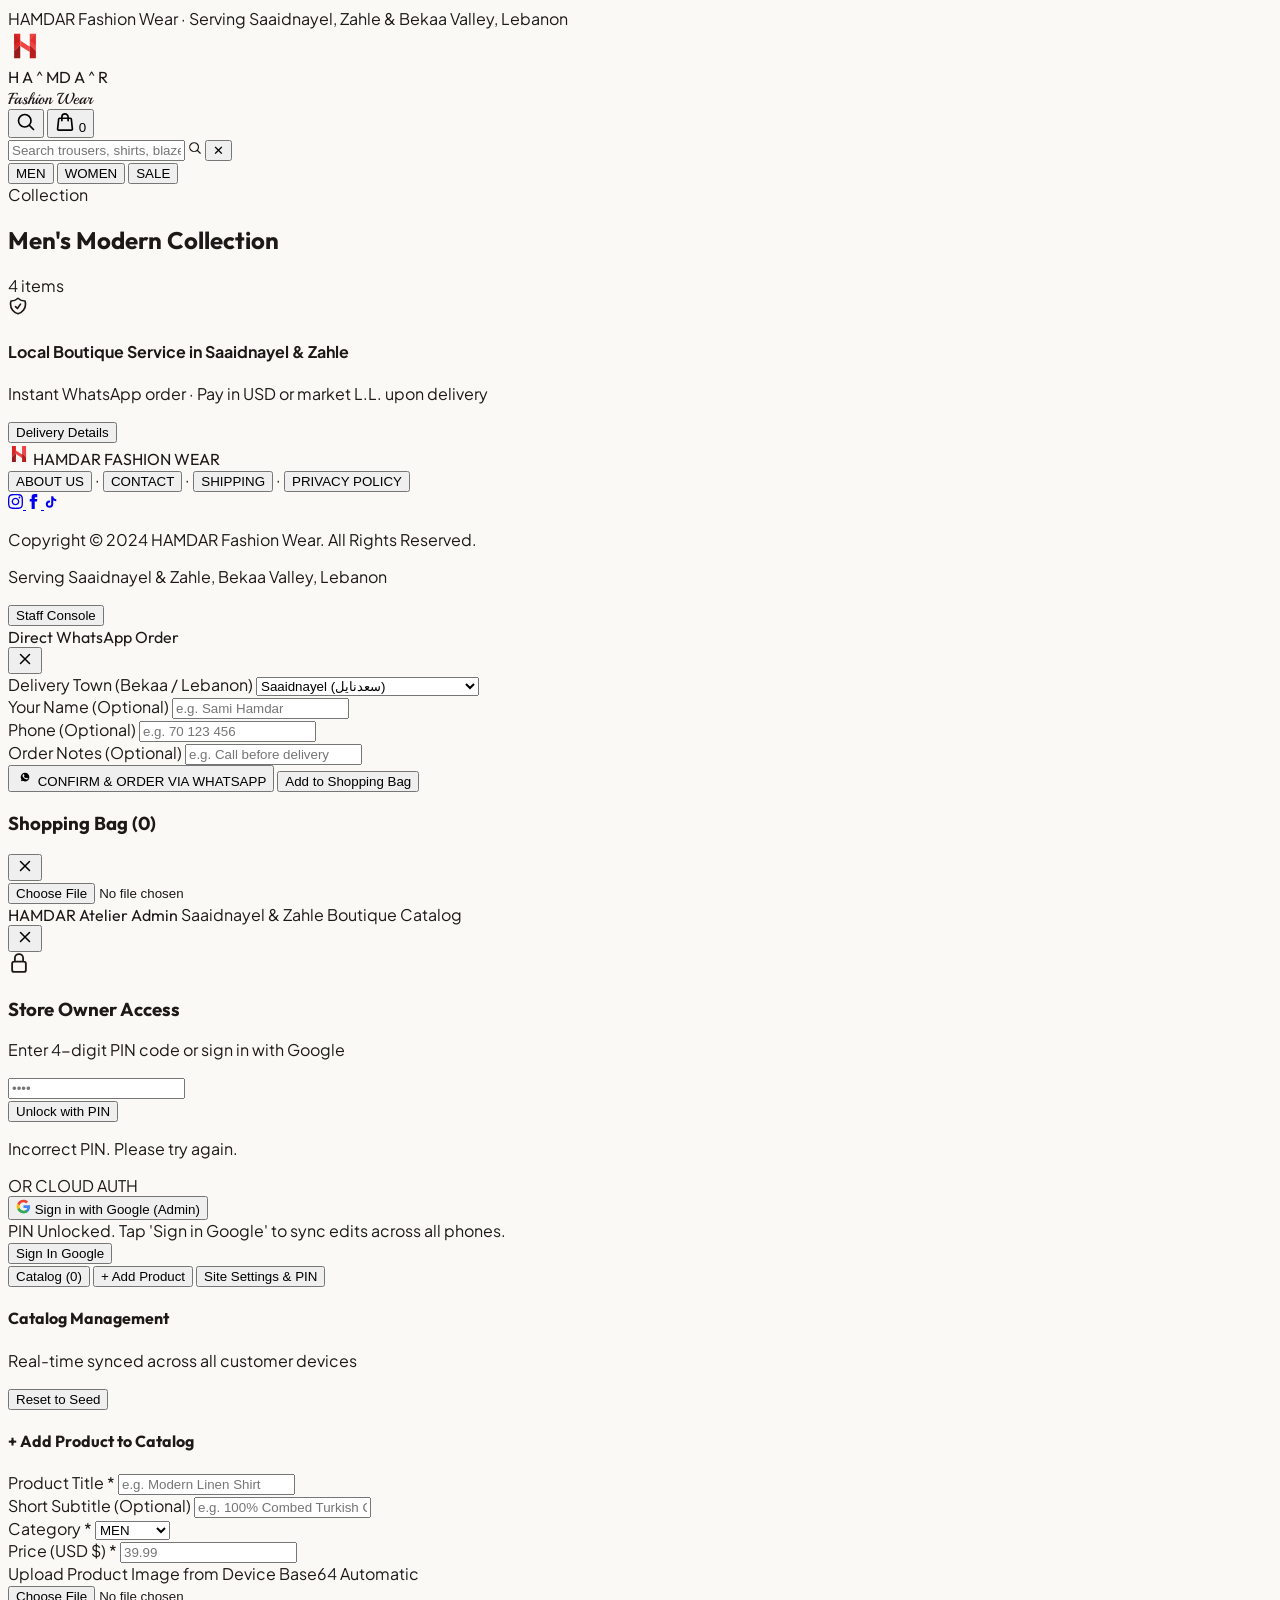
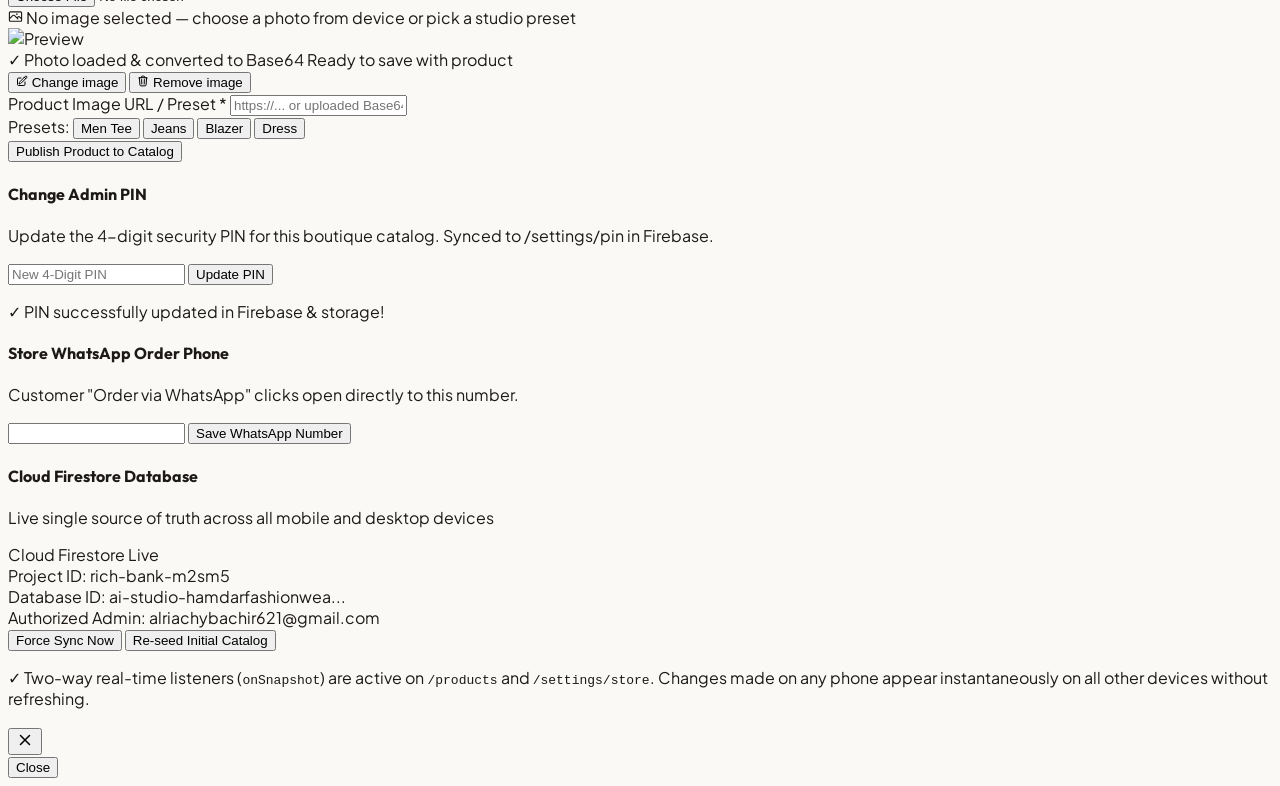
==== commit 7adc467d: "refactor: migrate from Realtime Database to Firestore Remove legacy promo banners and admin entry po" ====
--- a/index.html
+++ b/index.html
@@ -126,11 +126,6 @@
           <svg width="20" height="20" fill="none" stroke="currentColor" stroke-width="2" viewBox="0 0 24 24"><path stroke-linecap="round" stroke-linejoin="round" d="M15.75 10.5V6a3.75 3.75 0 1 0-7.5 0v4.5m11.356-1.993 1.263 12c.07.665-.45 1.243-1.119 1.243H4.25a1.125 1.125 0 0 1-1.12-1.243l1.264-12A1.125 1.125 0 0 1 5.513 7.5h12.974c.576 0 1.059.435 1.119 1.007Z"/></svg>
           <span id="cartCountBadge" class="hidden absolute top-0.5 right-0.5 w-4 h-4 bg-red-600 text-white text-[10px] font-black rounded-full flex items-center justify-center">0</span>
         </button>
-
-        <!-- Admin Access Button -->
-        <button id="adminTriggerBtn" class="p-2 rounded-full hover:bg-stone-100 text-stone-400 hover:text-stone-900 transition-colors" title="Store Owner Admin Panel">
-          <svg width="18" height="18" fill="none" stroke="currentColor" stroke-width="2" viewBox="0 0 24 24"><path stroke-linecap="round" stroke-linejoin="round" d="M16.5 10.5V6.75a4.5 4.5 0 1 0-9 0v3.75m-.75 11.25h10.5a2.25 2.25 0 0 0 2.25-2.25v-6.75a2.25 2.25 0 0 0-2.25-2.25H6.75a2.25 2.25 0 0 0-2.25 2.25v6.75a2.25 2.25 0 0 0 2.25 2.25Z"/></svg>
-        </button>
       </div>
     </div>
 
@@ -176,19 +171,7 @@
       <!-- Dynamically Rendered by Script -->
     </div>
 
-    <!-- Showcase Banner: "HAMDAR New Arrivals" -->
-    <section class="relative rounded-2xl overflow-hidden shadow-xs border border-stone-200 mt-8 cursor-pointer" onclick="setCategory('SALE'); window.scrollTo({top: 0, behavior: 'smooth'});">
-      <div class="relative aspect-16/9 w-full bg-stone-900 overflow-hidden">
-        <img src="/images/banner_new_arrivals_1792500659523.jpg" alt="HAMDAR New Arrivals" class="w-full h-full object-cover opacity-90">
-        <div class="absolute inset-0 bg-gradient-to-t from-black/55 via-transparent to-black/20"></div>
-        <div class="absolute inset-0 flex items-center justify-center p-4">
-          <div class="bg-white/95 backdrop-blur-xs px-6 sm:px-8 py-3 rounded-2xl shadow-xl flex flex-col items-center justify-center hover:scale-105 transition-transform">
-            <span class="font-outfit font-black text-stone-950 text-base sm:text-xl leading-none">HAMDAR</span>
-            <span class="text-xs sm:text-sm font-bold text-stone-700 tracking-wide mt-0.5">New Arrivals</span>
-          </div>
-        </div>
-      </div>
-    </section>
+
 
     <!-- Trust & Service Notice for Saaidnayel & Zahle -->
     <div class="bg-white rounded-2xl p-4 sm:p-5 border border-stone-200/80 shadow-2xs flex flex-col sm:flex-row items-center justify-between gap-3 text-center sm:text-left">
@@ -356,27 +339,49 @@
         </button>
       </div>
 
-      <!-- 3. PIN Verification Screen (NO DEFAULT PIN TEXT SHOWN) -->
-      <div id="adminPinView" class="p-8 sm:p-10 flex flex-col items-center justify-center text-center bg-[#FAF9F6]">
-        <div class="w-14 h-14 rounded-full bg-white shadow-sm border border-stone-200 flex items-center justify-center mb-4 text-stone-800">
-          <svg width="24" height="24" fill="none" stroke="currentColor" stroke-width="2" viewBox="0 0 24 24"><path stroke-linecap="round" stroke-linejoin="round" d="M16.5 10.5V6.75a4.5 4.5 0 1 0-9 0v3.75m-.75 11.25h10.5a2.25 2.25 0 0 0 2.25-2.25v-6.75a2.25 2.25 0 0 0-2.25-2.25H6.75a2.25 2.25 0 0 0-2.25 2.25v6.75a2.25 2.25 0 0 0 2.25 2.25Z"/></svg>
+      <!-- 3. PIN & Google Verification Screen -->
+      <div id="adminPinView" class="p-6 sm:p-8 flex flex-col items-center justify-center text-center bg-[#FAF9F6]">
+        <div class="w-12 h-12 rounded-full bg-white shadow-xs border border-stone-200 flex items-center justify-center mb-3 text-stone-800">
+          <svg width="22" height="22" fill="none" stroke="currentColor" stroke-width="2" viewBox="0 0 24 24"><path stroke-linecap="round" stroke-linejoin="round" d="M16.5 10.5V6.75a4.5 4.5 0 1 0-9 0v3.75m-.75 11.25h10.5a2.25 2.25 0 0 0 2.25-2.25v-6.75a2.25 2.25 0 0 0-2.25-2.25H6.75a2.25 2.25 0 0 0-2.25 2.25v6.75a2.25 2.25 0 0 0 2.25 2.25Z"/></svg>
         </div>
-        <h3 class="text-lg font-bold text-stone-900 mb-1 font-outfit">Store Owner Access</h3>
-        <p class="text-xs text-stone-500 mb-5">Enter 4-digit PIN code</p>
+        <h3 class="text-base font-bold text-stone-900 mb-1 font-outfit">Store Owner Access</h3>
+        <p class="text-xs text-stone-500 mb-4">Enter 4-digit PIN code or sign in with Google</p>
         
-        <div class="flex justify-center gap-3 mb-5">
-          <input id="adminPinInput" type="password" maxlength="4" placeholder="••••" class="w-32 text-center text-2xl tracking-widest font-mono py-2 bg-white border border-stone-300 rounded-2xl focus:outline-none focus:ring-2 focus:ring-stone-900 shadow-2xs">
+        <div class="flex justify-center gap-3 mb-3">
+          <input id="adminPinInput" type="password" maxlength="4" placeholder="••••" class="w-28 text-center text-xl tracking-widest font-mono py-2 bg-white border border-stone-300 rounded-2xl focus:outline-none focus:ring-2 focus:ring-stone-900 shadow-2xs">
         </div>
         
-        <button onclick="verifyAdminPin()" class="px-7 py-2.5 bg-stone-900 text-white text-xs font-bold rounded-xl hover:bg-stone-800 cursor-pointer shadow-xs transition-colors">
-          Unlock Console
+        <button onclick="verifyAdminPin()" class="w-full max-w-xs py-2.5 bg-stone-900 text-white text-xs font-bold rounded-xl hover:bg-stone-800 cursor-pointer shadow-xs transition-colors mb-3">
+          Unlock with PIN
         </button>
-        <p id="adminPinError" class="text-xs text-red-600 font-semibold mt-3 hidden">Incorrect PIN. Please try again.</p>
+        <p id="adminPinError" class="text-xs text-red-600 font-semibold mb-3 hidden">Incorrect PIN. Please try again.</p>
+
+        <div class="w-full max-w-xs flex items-center gap-2 my-1">
+          <div class="flex-1 h-px bg-stone-200"></div>
+          <span class="text-[10px] text-stone-400 uppercase tracking-widest font-bold">OR CLOUD AUTH</span>
+          <div class="flex-1 h-px bg-stone-200"></div>
+        </div>
+
+        <button type="button" onclick="handleAdminGoogleSignIn()" class="w-full max-w-xs py-2.5 px-4 bg-white hover:bg-stone-50 border border-stone-200 text-stone-800 text-xs font-bold rounded-xl flex items-center justify-center gap-2 cursor-pointer shadow-2xs transition-all mt-2">
+          <svg width="15" height="15" viewBox="0 0 24 24"><path fill="#4285F4" d="M22.56 12.25c0-.78-.07-1.53-.2-2.25H12v4.26h5.92c-.26 1.37-1.04 2.53-2.21 3.31v2.77h3.57c2.08-1.92 3.28-4.74 3.28-8.09z"/><path fill="#34A853" d="M12 23c2.97 0 5.46-.98 7.28-2.66l-3.57-2.77c-.98.66-2.23 1.06-3.71 1.06-2.86 0-5.29-1.93-6.16-4.53H2.18v2.84C3.99 20.53 7.7 23 12 23z"/><path fill="#FBBC05" d="M5.84 14.09c-.22-.66-.35-1.36-.35-2.09s.13-1.43.35-2.09V7.06H2.18C1.43 8.55 1 10.22 1 12s.43 3.45 1.18 4.94l2.85-2.22.81-.63z"/><path fill="#EA4335" d="M12 5.38c1.62 0 3.06.56 4.21 1.64l3.15-3.15C17.45 2.09 14.97 1 12 1 7.7 1 3.99 3.47 2.18 7.06l3.66 2.84c.87-2.6 3.3-4.52 6.16-4.52z"/></svg>
+          <span>Sign in with Google (Admin)</span>
+        </button>
       </div>
 
       <!-- Authenticated Jouri-Style Dashboard -->
       <div id="adminDashboardView" class="hidden flex-1 overflow-hidden flex flex-col bg-[#FAF9F6]">
         
+        <!-- Real-Time Cloud Sync Status Banner -->
+        <div id="adminCloudAuthBanner" class="px-4 py-2 bg-amber-50 border-b border-amber-200/80 flex items-center justify-between text-xs text-amber-900 transition-colors">
+          <div class="flex items-center gap-1.5 truncate">
+            <span id="adminSyncStatusDot" class="w-2 h-2 rounded-full bg-amber-500 shrink-0"></span>
+            <span id="adminSyncStatusText" class="font-medium truncate">PIN Unlocked. Tap 'Sign in Google' to sync edits across all phones.</span>
+          </div>
+          <button id="adminHeaderGoogleBtn" onclick="handleAdminGoogleSignIn()" class="ml-2 px-2.5 py-1 bg-stone-900 text-white text-[11px] font-bold rounded-lg hover:bg-stone-800 shrink-0 cursor-pointer shadow-xs">
+            Sign In Google
+          </button>
+        </div>
+
         <!-- Tab Navigation Bar -->
         <div class="flex border-b border-stone-200/90 bg-white px-4 pt-2 gap-2 text-xs font-semibold">
           <button id="adminTabBtn_products" onclick="switchAdminTab('products')" class="py-2.5 px-3 border-b-2 border-stone-900 text-stone-950 font-bold cursor-pointer">
@@ -451,18 +456,37 @@
                   </div>
                   <input type="file" id="newProdFileInput" accept="image/*" class="file-input block w-full text-xs text-stone-600 file:mr-2.5 file:py-1 file:px-3 file:rounded-lg file:border-0 file:text-[11px] file:font-bold file:bg-stone-900 file:text-white hover:file:bg-stone-800 cursor-pointer" onchange="handleNewProductFileUpload(event)">
                   
-                  <div id="newProdPreviewContainer" class="hidden flex items-center gap-2.5 p-2 bg-white rounded-xl border border-stone-200/70 shadow-2xs">
-                    <img id="newProdImagePreview" src="" alt="Preview" class="w-12 h-12 object-cover rounded-xl border border-stone-200 bg-[#FAF9F6]">
-                    <div class="text-[10px] leading-tight">
-                      <span class="font-bold text-emerald-700 block">✓ Photo loaded & converted to Base64</span>
-                      <span class="text-stone-400">Ready to save with product</span>
+                  <!-- Clean Empty State when no image selected -->
+                  <div id="newProdEmptyImageState" class="flex items-center gap-2 p-2.5 bg-white rounded-xl border border-dashed border-stone-200 text-stone-400 text-[11px]">
+                    <svg width="15" height="15" fill="none" stroke="currentColor" stroke-width="1.8" viewBox="0 0 24 24"><path stroke-linecap="round" stroke-linejoin="round" d="m2.25 15.75 5.159-5.159a2.25 2.25 0 0 1 3.182 0l5.159 5.159m-1.5-1.5 1.409-1.409a2.25 2.25 0 0 1 3.182 0l2.909 2.909m-18 3.75h16.5a1.5 1.5 0 0 0 1.5-1.5V6a1.5 1.5 0 0 0-1.5-1.5H3.75A1.5 1.5 0 0 0 2.25 6v12a1.5 1.5 0 0 0 1.5 1.5Zm10.5-11.25h.008v.008h-.008V8.25Zm.375 0a.375.375 0 1 1-.75 0 .375.375 0 0 1 .75 0Z"/></svg>
+                    <span>No image selected — choose a photo from device or pick a studio preset</span>
+                  </div>
+
+                  <!-- Active Image Preview with Change image and Remove image buttons -->
+                  <div id="newProdPreviewContainer" class="hidden flex flex-col sm:flex-row sm:items-center justify-between gap-2.5 p-2.5 bg-white rounded-xl border border-stone-200/80 shadow-2xs">
+                    <div class="flex items-center gap-2.5 min-w-0">
+                      <img id="newProdImagePreview" src="" alt="Preview" class="w-12 h-12 object-cover rounded-xl border border-stone-200 bg-[#FAF9F6] shrink-0">
+                      <div class="text-[10px] leading-tight min-w-0">
+                        <span class="font-bold text-emerald-700 block truncate">✓ Photo loaded & converted to Base64</span>
+                        <span id="newProdPreviewSubtitle" class="text-stone-400 block truncate">Ready to save with product</span>
+                      </div>
+                    </div>
+                    <div class="flex items-center gap-1.5 shrink-0">
+                      <button type="button" onclick="document.getElementById('newProdFileInput').click()" class="py-1 px-2.5 bg-stone-100 hover:bg-stone-200 text-stone-700 font-bold text-[11px] rounded-lg cursor-pointer transition-colors flex items-center gap-1" title="Change product image">
+                        <svg width="12" height="12" fill="none" stroke="currentColor" stroke-width="2" viewBox="0 0 24 24"><path stroke-linecap="round" stroke-linejoin="round" d="m16.862 4.487 1.687-1.688a1.875 1.875 0 1 1 2.652 2.652L10.582 16.07a4.5 4.5 0 0 1-1.897 1.13L6 18l.8-2.685a4.5 4.5 0 0 1 1.13-1.897l8.932-8.931Zm0 0L19.5 7.125M18 14v4.75A2.25 2.25 0 0 1 15.75 21H5.25A2.25 2.25 0 0 1 3 18.75V8.25A2.25 2.25 0 0 1 5.25 6H10"/></svg>
+                        <span>Change image</span>
+                      </button>
+                      <button type="button" id="newProdRemoveImageBtn" onclick="removeNewProductImage()" class="py-1 px-2.5 bg-red-50 hover:bg-red-100 text-red-600 hover:text-red-700 border border-red-200/80 font-bold text-[11px] rounded-lg cursor-pointer transition-colors flex items-center gap-1 shadow-2xs" title="Remove current image">
+                        <svg width="12" height="12" fill="none" stroke="currentColor" stroke-width="2" viewBox="0 0 24 24"><path stroke-linecap="round" stroke-linejoin="round" d="m14.74 9-.346 9m-4.788 0L9.26 9m9.968-3.21c.342.052.682.107 1.022.166m-1.022-.165L18.16 19.673a2.25 2.25 0 0 1-2.244 2.077H8.084a2.25 2.25 0 0 1-2.244-2.077L4.772 5.79m14.456 0a48.108 48.108 0 0 0-3.478-.397m-12 .562c.34-.059.68-.114 1.022-.165m0 0a48.11 48.11 0 0 1 3.478-.397m7.5 0v-.916c0-1.18-.91-2.164-2.09-2.201a51.964 51.964 0 0 0-3.32 0c-1.18.037-2.09 1.022-2.09 2.201v.916m7.5 0a48.667 48.667 0 0 0-7.5 0"/></svg>
+                        <span>Remove image</span>
+                      </button>
                     </div>
                   </div>
                 </div>
 
                 <div>
                   <label class="block text-[11px] font-semibold text-stone-700 mb-1">Product Image URL / Preset *</label>
-                  <input id="newProdImageUrl" type="text" required placeholder="https://... or uploaded Base64" class="w-full text-xs p-2.5 bg-[#FAF9F6] border border-stone-200 rounded-xl font-mono text-[11px]">
+                  <input id="newProdImageUrl" type="text" required placeholder="https://... or uploaded Base64" oninput="handleImageUrlInput()" class="w-full text-xs p-2.5 bg-[#FAF9F6] border border-stone-200 rounded-xl font-mono text-[11px]">
                   
                   <!-- Quick Studio Preset Selectors -->
                   <div class="pt-1.5 flex items-center gap-1.5 overflow-x-auto pb-1">
@@ -507,59 +531,46 @@
               </button>
             </div>
 
-            <!-- Firebase Realtime Database Configuration & Setup -->
+            <!-- Firebase Cloud Firestore Configuration & Live Status -->
             <div class="p-4 bg-white rounded-2xl border border-stone-200/80 shadow-2xs space-y-3">
               <div class="flex items-center justify-between">
                 <div>
-                  <h4 class="text-xs font-bold text-stone-900 font-outfit">Firebase Realtime Database</h4>
-                  <p class="text-[11px] text-stone-500">Connect to your live Google Firebase Realtime Database</p>
+                  <h4 class="text-xs font-bold text-stone-900 font-outfit">Cloud Firestore Database</h4>
+                  <p class="text-[11px] text-stone-500">Live single source of truth across all mobile and desktop devices</p>
                 </div>
-                <span id="dbStatusBadge" class="text-[10px] font-bold text-amber-700 bg-amber-50 border border-amber-200/60 px-2 py-0.5 rounded-full">
-                  Safe Local / Fallback Mode
+                <span id="firestoreStatusBadge" class="text-[10px] font-bold text-emerald-700 bg-emerald-50 border border-emerald-200/60 px-2.5 py-0.5 rounded-full flex items-center gap-1">
+                  <span class="w-1.5 h-1.5 rounded-full bg-emerald-500 animate-pulse"></span>
+                  <span>Cloud Firestore Live</span>
                 </span>
               </div>
 
-              <div>
-                <label class="block text-[11px] font-semibold text-stone-700 mb-1">Database Instance URL</label>
-                <input id="settingDatabaseUrl" type="url" placeholder="https://your-project-id-default-rtdb.firebaseio.com" class="w-full text-xs p-2.5 bg-[#FAF9F6] border border-stone-200 rounded-xl font-mono text-stone-800 focus:outline-stone-900">
+              <div class="p-3 bg-[#FAF9F6] rounded-xl border border-stone-200/80 space-y-1.5 text-[11px] font-mono">
+                <div class="flex justify-between items-center text-stone-600">
+                  <span>Project ID:</span>
+                  <span class="font-bold text-stone-900">rich-bank-m2sm5</span>
+                </div>
+                <div class="flex justify-between items-center text-stone-600">
+                  <span>Database ID:</span>
+                  <span class="font-bold text-stone-900 truncate max-w-[200px]" title="ai-studio-hamdarfashionwea-f44e5355-4f37-4036-9598-b8455a32843f">ai-studio-hamdarfashionwea...</span>
+                </div>
+                <div class="flex justify-between items-center text-stone-600">
+                  <span>Authorized Admin:</span>
+                  <span class="font-bold text-emerald-700">alriachybachir621@gmail.com</span>
+                </div>
               </div>
 
               <div class="flex items-center gap-2">
-                <button onclick="saveFirebaseDatabaseUrl()" class="px-4 py-2 bg-stone-900 hover:bg-stone-800 text-white text-xs font-bold rounded-xl cursor-pointer transition-colors">
-                  Save & Connect Database
+                <button onclick="resyncFirestore()" class="px-4 py-2 bg-stone-900 hover:bg-stone-800 text-white text-xs font-bold rounded-xl cursor-pointer transition-colors">
+                  Force Sync Now
                 </button>
-                <button onclick="resetFirebaseDatabaseUrl()" class="px-3 py-2 bg-stone-100 hover:bg-stone-200 text-stone-600 text-xs font-medium rounded-xl cursor-pointer transition-colors">
-                  Reset to Default
+                <button onclick="restoreInitialCatalog()" class="px-3 py-2 bg-stone-100 hover:bg-stone-200 text-stone-700 text-xs font-semibold rounded-xl cursor-pointer transition-colors">
+                  Re-seed Initial Catalog
                 </button>
               </div>
 
-              <!-- Clear Step-by-Step Instructions -->
-              <details class="text-[11px] text-stone-600 bg-[#FAF9F6] p-3 rounded-xl border border-stone-200/80 group">
-                <summary class="font-bold text-stone-800 cursor-pointer select-none flex items-center justify-between">
-                  <span>📘 How to solve the Firebase URL warning & set up live cloud database:</span>
-                  <span class="text-xs text-stone-400 group-open:rotate-180 transition-transform">▼</span>
-                </summary>
-                <div class="mt-2.5 space-y-2 border-t border-stone-200/60 pt-2 leading-relaxed">
-                  <p><strong>Why the warning appears:</strong> Firebase logs this message when a database instance hasn't been created in your Firebase Console yet, or when using a placeholder URL.</p>
-                  <ol class="list-decimal list-inside space-y-1 text-stone-600 pl-1">
-                    <li>Open <a href="https://console.firebase.google.com" target="_blank" class="text-blue-600 underline font-semibold">Firebase Console</a> and click <em>Create a project</em> (or pick your project).</li>
-                    <li>In the left sidebar under <strong>Build</strong>, click <strong>Realtime Database</strong>, then click <strong>Create Database</strong>.</li>
-                    <li>Choose your location (e.g. United States or Europe) and start in test mode.</li>
-                    <li>Under the <strong>Rules</strong> tab, set read and write to true:
-                      <pre class="bg-white p-2 rounded-lg border border-stone-200 mt-1 text-[10px] font-mono text-stone-800">{
-  "rules": {
-    ".read": true,
-    ".write": true
-  }
-}</pre>
-                    </li>
-                    <li>Copy your database URL at the top (e.g. <code>https://my-store-default-rtdb.firebaseio.com/</code>) and paste it into the field above, then click <strong>Save & Connect Database</strong>.</li>
-                  </ol>
-                  <p class="text-[10px] text-emerald-700 bg-emerald-50 p-2 rounded-lg font-medium">
-                    ✨ Note: Even without a live Firebase database, the store works 100% offline and in fallback mode with automatic local storage and instant tab syncing!
-                  </p>
-                </div>
-              </details>
+              <p class="text-[11px] text-stone-500 leading-relaxed">
+                ✓ Two-way real-time listeners (<code class="bg-stone-100 px-1 py-0.5 rounded font-mono text-stone-800">onSnapshot</code>) are active on <code class="bg-stone-100 px-1 py-0.5 rounded font-mono text-stone-800">/products</code> and <code class="bg-stone-100 px-1 py-0.5 rounded font-mono text-stone-800">/settings/store</code>. Changes made on any phone appear instantaneously on all other devices without refreshing.
+              </p>
             </div>
           </div>
 
@@ -588,35 +599,44 @@
   <!-- COMPLETE JAVASCRIPT & REAL-TIME FIREBASE DATABASE ENGINE -->
   <!-- ======================================================== -->
   <script type="module">
-    /*
-      ==============================================================
-      CRITICAL DEVELOPER SETUP NOTES FOR FIREBASE REALTIME DATABASE:
-      If you want to connect a live production Firebase project:
-      1. Open Firebase Console: https://console.firebase.google.com/
-      2. Navigate to "Realtime Database" and click "Create Database".
-      3. Under "Rules" tab, set read/write to true for initial testing:
-         {
-           "rules": {
-             ".read": true,
-             ".write": true
-           }
-         }
-      ==============================================================
-    */
-
-    // 1. TOP-LEVEL MODULAR FIREBASE REALTIME DATABASE IMPORTS
+    // 1. TOP-LEVEL MODULAR FIREBASE FIRESTORE & AUTH IMPORTS
     import { initializeApp, getApps } from "https://www.gstatic.com/firebasejs/10.12.0/firebase-app.js";
-    import { getDatabase, ref, onValue, set, update, remove } from "https://www.gstatic.com/firebasejs/10.12.0/firebase-database.js";
-
-    // EXPLICIT FIREBASE CONFIGURATION
+    import {
+      getFirestore,
+      doc,
+      collection,
+      onSnapshot,
+      setDoc,
+      updateDoc,
+      deleteDoc,
+      getDoc,
+      getDocs,
+      getDocFromServer
+    } from "https://www.gstatic.com/firebasejs/10.12.0/firebase-firestore.js";
+    import {
+      getAuth,
+      signInWithPopup,
+      GoogleAuthProvider,
+      onAuthStateChanged,
+      signOut
+    } from "https://www.gstatic.com/firebasejs/10.12.0/firebase-auth.js";
+    import {
+      getStorage,
+      ref as storageRef,
+      uploadString,
+      getDownloadURL
+    } from "https://www.gstatic.com/firebasejs/10.12.0/firebase-storage.js";
+
+    // EXPLICIT PRODUCTION FIREBASE CLOUD FIRESTORE CONFIGURATION
     const firebaseConfig = {
-      apiKey: "AIzaSyHAMDAR_FASHION_WEAR_API_KEY_PLACEHOLDER",
-      authDomain: "hamdar-fashion-wear.firebaseapp.com",
-      databaseURL: "https://hamdar-fashion-wear-default-rtdb.firebaseio.com",
-      projectId: "hamdar-fashion-wear",
-      storageBucket: "hamdar-fashion-wear.appspot.com",
-      messagingSenderId: "987654321098",
-      appId: "1:987654321098:web:abcdef1234567890"
+      projectId: "rich-bank-m2sm5",
+      appId: "1:264417838958:web:e7f71179350a76d1dce37f",
+      apiKey: "AIzaSyC19A-O0MnDSb4kYHppq7ksbsvndCaw87k",
+      authDomain: "rich-bank-m2sm5.firebaseapp.com",
+      firestoreDatabaseId: "ai-studio-hamdarfashionwea-f44e5355-4f37-4036-9598-b8455a32843f",
+      storageBucket: "rich-bank-m2sm5.firebasestorage.app",
+      messagingSenderId: "264417838958",
+      oAuthClientId: "264417838958-o9g7qg4c3o4l5hqg2j57ft46fhlkqtum.apps.googleusercontent.com"
     };
 
     // Initial Curated Seed Products (NO SIZE / NO STOCK)
@@ -708,18 +728,186 @@
     window.editingProductId = null;
     window.quickChangeProductId = null;
 
-    // Firebase database instance
+    // Firebase Cloud Firestore, Auth & Storage instances
     let app = null;
     let db = null;
+    let auth = null;
+    let storage = null;
 
     try {
       app = !getApps().length ? initializeApp(firebaseConfig) : getApps()[0];
-      db = getDatabase(app, "https://hamdar-fashion-wear-default-rtdb.firebaseio.com");
+      // CRITICAL: Pass firestoreDatabaseId for multi-database Firestore instance
+      db = getFirestore(app, firebaseConfig.firestoreDatabaseId);
+      auth = getAuth(app);
+      try {
+        storage = getStorage(app);
+      } catch (stErr) {
+        console.info('Storage initialization notice:', stErr);
+      }
       window.firebaseApp = app;
       window.firebaseDb = db;
+      window.firebaseAuth = auth;
+      window.firebaseStorage = storage;
     } catch (err) {
       console.warn("Firebase app initialization note:", err);
     }
+
+    // Standardized Firestore Error Handler
+    const OperationType = {
+      CREATE: 'create',
+      UPDATE: 'update',
+      DELETE: 'delete',
+      LIST: 'list',
+      GET: 'get',
+      WRITE: 'write',
+    };
+
+    function handleFirestoreError(error, operationType, path) {
+      const errInfo = {
+        error: error instanceof Error ? error.message : String(error),
+        authInfo: {
+          userId: auth?.currentUser?.uid || null,
+          email: auth?.currentUser?.email || null,
+          emailVerified: auth?.currentUser?.emailVerified || null,
+          isAnonymous: auth?.currentUser?.isAnonymous || null,
+        },
+        operationType,
+        path
+      };
+      console.error('Firestore Error:', JSON.stringify(errInfo));
+    }
+
+    // Validate connection to Firestore
+    async function testConnection() {
+      if (!db) return;
+      try {
+        await getDocFromServer(doc(db, 'test', 'connection'));
+      } catch (error) {
+        if (error && error.message && error.message.includes('the client is offline')) {
+          console.warn("Please check your Firebase connection or offline status.");
+        }
+      }
+    }
+    testConnection();
+
+    // Track Authenticated Admin State
+    window.currentAuthUser = null;
+    window.isAuthorizedAdmin = false;
+
+    if (auth) {
+      onAuthStateChanged(auth, (user) => {
+        window.currentAuthUser = user;
+        const isOwner = Boolean(user && user.email === "alriachybachir621@gmail.com");
+        window.isAuthorizedAdmin = isOwner;
+        updateAdminAuthUI(user, isOwner);
+        if (isOwner && !window._seededToFirestore) {
+          window._seededToFirestore = true;
+          seedFirestoreCatalog();
+        }
+      });
+    }
+
+    function updateAdminAuthUI(user, isOwner) {
+      const banner = document.getElementById('adminAuthStatusText');
+      const emailText = document.getElementById('adminUserEmailText');
+      const authBtn = document.getElementById('adminAuthBtn');
+      const cloudBanner = document.getElementById('adminCloudAuthBanner');
+      const syncDot = document.getElementById('adminSyncStatusDot');
+      const syncText = document.getElementById('adminSyncStatusText');
+      const headerGoogleBtn = document.getElementById('adminHeaderGoogleBtn');
+
+      if (user && isOwner) {
+        if (banner) banner.innerText = 'Authenticated Admin (Write Access Enabled)';
+        if (emailText) emailText.innerText = user.email;
+        if (authBtn) {
+          authBtn.innerText = 'Sign Out';
+          authBtn.onclick = handleAdminSignOut;
+        }
+        if (cloudBanner) cloudBanner.className = "px-4 py-2 bg-emerald-50 border-b border-emerald-200/80 flex items-center justify-between text-xs text-emerald-950 transition-colors";
+        if (syncDot) syncDot.className = "w-2 h-2 rounded-full bg-emerald-500 animate-pulse shrink-0";
+        if (syncText) syncText.innerText = "✓ Cloud Synced: " + user.email + " (All edits save to Firestore globally)";
+        if (headerGoogleBtn) {
+          headerGoogleBtn.innerText = "Sign Out";
+          headerGoogleBtn.onclick = handleAdminSignOut;
+        }
+      } else if (user) {
+        if (banner) banner.innerText = 'Signed in (' + user.email + ') - Read Only';
+        if (emailText) emailText.innerText = user.email;
+        if (authBtn) {
+          authBtn.innerText = 'Switch Account';
+          authBtn.onclick = handleAdminGoogleSignIn;
+        }
+        if (cloudBanner) cloudBanner.className = "px-4 py-2 bg-amber-50 border-b border-amber-200/80 flex items-center justify-between text-xs text-amber-900 transition-colors";
+        if (syncDot) syncDot.className = "w-2 h-2 rounded-full bg-amber-500 shrink-0";
+        if (syncText) syncText.innerText = "Signed in as " + user.email + " (Admin writes reserved for alriachybachir621@gmail.com)";
+        if (headerGoogleBtn) {
+          headerGoogleBtn.innerText = "Switch Account";
+          headerGoogleBtn.onclick = handleAdminGoogleSignIn;
+        }
+      } else {
+        if (banner) banner.innerText = 'Cloud Firestore Live (PIN or Google Auth)';
+        if (emailText) emailText.innerText = '';
+        if (authBtn) {
+          authBtn.innerText = 'Sign In Google';
+          authBtn.onclick = handleAdminGoogleSignIn;
+        }
+        if (cloudBanner) cloudBanner.className = "px-4 py-2 bg-amber-50 border-b border-amber-200/80 flex items-center justify-between text-xs text-amber-900 transition-colors";
+        if (syncDot) syncDot.className = "w-2 h-2 rounded-full bg-amber-500 shrink-0";
+        if (syncText) syncText.innerText = "PIN Unlocked. Tap 'Sign in Google' to sync edits across all phones.";
+        if (headerGoogleBtn) {
+          headerGoogleBtn.innerText = "Sign In Google";
+          headerGoogleBtn.onclick = handleAdminGoogleSignIn;
+        }
+      }
+    }
+
+    // Google Sign-In for Admin
+    window.handleAdminGoogleSignIn = async function() {
+      if (!auth) {
+        showToast('Firebase Auth not initialized', 'error');
+        return;
+      }
+      try {
+        const provider = new GoogleAuthProvider();
+        provider.setCustomParameters({ prompt: 'select_account' });
+        const res = await signInWithPopup(auth, provider);
+        const user = res.user;
+        if (user.email === "alriachybachir621@gmail.com") {
+          window.isAuthorizedAdmin = true;
+          showToast('Welcome, Administrator (' + user.email + ')!');
+          // Record admin in Firestore
+          try {
+            await setDoc(doc(db, 'admins', user.uid), {
+              email: user.email,
+              role: 'admin',
+              createdAt: Date.now()
+            }, { merge: true });
+          } catch (e) {}
+          // Unlock dashboard
+          document.getElementById('adminPinView')?.classList.add('hidden');
+          document.getElementById('adminDashboardView')?.classList.remove('hidden');
+          renderAdminProductList();
+        } else {
+          showToast('Signed in as ' + user.email + '. Admin write access reserved for alriachybachir621@gmail.com.', 'error');
+        }
+      } catch (err) {
+        console.error('Google sign in error:', err);
+        showToast('Google sign in: ' + (err.message || 'Cancelled'), 'error');
+      }
+    };
+
+    window.handleAdminSignOut = async function() {
+      if (!auth) return;
+      try {
+        await signOut(auth);
+        window.currentAuthUser = null;
+        window.isAuthorizedAdmin = false;
+        showToast('Signed out of admin session.');
+        closeAdminModal();
+      } catch (e) {
+        console.error(e);
+      }
+    };
 
     // Cross-Tab Instant Synchronization Channel
     const broadcastChannel = typeof window !== 'undefined' && 'BroadcastChannel' in window
@@ -756,105 +944,117 @@
     renderProductGrid();
 
     // ==========================================
-    // GLOBAL REALTIME LISTENER ENGINE
+    // GLOBAL FIRESTORE REAL-TIME LISTENER ENGINE
     // ==========================================
     if (db) {
       try {
-        const productsRef = ref(db, 'products');
-        onValue(productsRef, (snapshot) => {
+        const productsCol = collection(db, 'products');
+        onSnapshot(productsCol, async (snapshot) => {
           try {
-            const data = snapshot.val();
-            if (data) {
-              let items = [];
-              if (Array.isArray(data)) {
-                items = data.filter(Boolean);
-              } else if (typeof data === 'object') {
-                items = Object.keys(data).map(k => ({ ...data[k], id: data[k].id || k }));
-              }
-              if (items.length > 0) {
-                // Update from database received across all devices
-                window.products = items;
-                renderProductGrid();
-                renderAdminProductList();
-                broadcastSync('PRODUCTS_UPDATED', items);
-              } else if (window._userHasDeleted) {
-                // User explicitly deleted items - keep catalog updated and do NOT re-seed
-                window.products = [];
-                renderProductGrid();
-                renderAdminProductList();
-                broadcastSync('PRODUCTS_UPDATED', []);
-              } else if (!window._seededOnce) {
-                // First initialization on genuinely empty database
-                window._seededOnce = true;
-                seedCloudCatalog();
+            if (!snapshot.empty) {
+              const items = [];
+              snapshot.forEach((docSnap) => {
+                const data = docSnap.data();
+                items.push({ id: docSnap.id, ...data });
+              });
+              // Sort by createdAt descending
+              items.sort((a, b) => (b.createdAt || 0) - (a.createdAt || 0));
+              window.products = items;
+              renderProductGrid();
+              renderAdminProductList();
+              broadcastSync('PRODUCTS_UPDATED', items);
+              const badge = document.getElementById('firestoreStatusBadge');
+              if (badge) {
+                badge.innerHTML = `<span class="w-1.5 h-1.5 rounded-full bg-emerald-500 animate-pulse"></span><span>Cloud Firestore Live (${items.length} items)</span>`;
               }
             } else {
-              // Empty snapshot
-              if (window._userHasDeleted) {
-                window.products = [];
-                renderProductGrid();
-                renderAdminProductList();
-              } else if (!window._seededOnce) {
-                window._seededOnce = true;
-                seedCloudCatalog();
+              // Collection is empty: render curated catalog in local memory
+              window.products = [...SEED_PRODUCTS];
+              renderProductGrid();
+              renderAdminProductList();
+              if (window.isAuthorizedAdmin && !window._seededToFirestore) {
+                window._seededToFirestore = true;
+                seedFirestoreCatalog();
               }
             }
           } catch (err) {
-            console.warn("RTDB products parse notice:", err);
+            console.error("Products snapshot parse error:", err);
           }
         }, (error) => {
-          console.warn("RTDB products read notice:", error);
+          handleFirestoreError(error, OperationType.GET, 'products');
         });
       } catch (e) {
-        console.warn("RTDB listener error:", e);
+        console.warn("Firestore products listener setup error:", e);
       }
 
       try {
-        const settingsRef = ref(db, 'settings');
-        onValue(settingsRef, (snapshot) => {
+        const settingsDoc = doc(db, 'settings', 'store');
+        onSnapshot(settingsDoc, (snapshot) => {
           try {
-            const s = snapshot.val();
-            if (s) {
+            if (snapshot.exists()) {
+              const s = snapshot.data();
               if (s.whatsappNumber) {
                 window.whatsappNumber = s.whatsappNumber;
                 const input = document.getElementById('settingWaNumber');
                 if (input) input.value = s.whatsappNumber;
               }
-              if (s.pin) {
-                window.adminPin = String(s.pin);
+              if (s.adminPin) {
+                window.adminPin = String(s.adminPin);
               }
               broadcastSync('SETTINGS_UPDATED', s);
-            } else {
-              set(settingsRef, {
-                whatsappNumber: window.whatsappNumber,
-                pin: window.adminPin
-              }).catch(() => {});
             }
           } catch (err) {
-            console.warn("RTDB settings parse error:", err);
+            console.warn("Firestore settings snapshot error:", err);
           }
         }, (error) => {
-          console.warn("RTDB settings read notice:", error);
+          handleFirestoreError(error, OperationType.GET, 'settings/store');
         });
       } catch (e) {
-        console.warn("RTDB settings listener error:", e);
+        console.warn("Firestore settings listener setup error:", e);
       }
     }
 
-    async function seedCloudCatalog() {
-      if (!db) return;
+    // Seed Initial Catalog to Cloud Firestore (Authorized Admin Only)
+    async function seedFirestoreCatalog() {
+      if (!db || !window.isAuthorizedAdmin) return;
       try {
-        const seedMap = {};
-        SEED_PRODUCTS.forEach(p => { seedMap[p.id] = p; });
-        await set(ref(db, 'products'), seedMap);
-        await set(ref(db, 'settings'), {
-          whatsappNumber: "96171554433",
-          pin: "1234"
+        for (const p of SEED_PRODUCTS) {
+          const pRef = doc(db, 'products', p.id);
+          await setDoc(pRef, {
+            ...p,
+            createdAt: Date.now(),
+            updatedAt: Date.now()
+          }, { merge: true });
+        }
+        await setDoc(doc(db, 'settings', 'store'), {
+          whatsappNumber: window.whatsappNumber,
+          adminPin: window.adminPin,
+          updatedAt: Date.now()
+        }, { merge: true });
+        showToast('Curated catalog synced to Cloud Firestore!');
+      } catch (e) {
+        console.info("Firestore cloud seed notice:", e.message);
+      }
+    }
+
+    window.resyncFirestore = function() {
+      showToast('Fetching latest Cloud Firestore catalog...');
+      if (db) {
+        getDocs(collection(db, 'products')).then(snap => {
+          const items = [];
+          snap.forEach(d => items.push({ id: d.id, ...d.data() }));
+          if (items.length) {
+            items.sort((a, b) => (b.createdAt || 0) - (a.createdAt || 0));
+            window.products = items;
+            renderProductGrid();
+            renderAdminProductList();
+            showToast('Catalog refreshed (' + items.length + ' products synced)');
+          }
+        }).catch(err => {
+          showToast('Sync note: ' + err.message, 'error');
         });
-      } catch (e) {
-        console.warn("Seed catalog notice:", e);
-      }
-    }
+      }
+    };
 
     // ==========================================
     // NON-BLOCKING IN-APP TOAST SYSTEM (IFRAME & MOBILE SAFE)
@@ -1246,9 +1446,12 @@
     // LUXURY ADMIN CONSOLE LOGIC & TABS
     // ==========================================
 
-    document.getElementById('adminTriggerBtn').onclick = () => {
-      openPinModal();
-    };
+    const adminTrigger = document.getElementById('adminTriggerBtn');
+    if (adminTrigger) {
+      adminTrigger.onclick = () => {
+        openPinModal();
+      };
+    }
 
     window.openPinModal = function() {
       document.getElementById('adminPinView').classList.remove('hidden');
@@ -1293,11 +1496,53 @@
     // Helper for preset image
     window.setPresetImageUrl = function(url) {
       document.getElementById('newProdImageUrl').value = url;
+      const fileInput = document.getElementById('newProdFileInput');
+      if (fileInput) fileInput.value = '';
       const previewImg = document.getElementById('newProdImagePreview');
       const container = document.getElementById('newProdPreviewContainer');
-      if (previewImg && container) {
-        previewImg.src = url;
-        container.classList.remove('hidden');
+      const emptyState = document.getElementById('newProdEmptyImageState');
+      if (previewImg) previewImg.src = url;
+      if (container) container.classList.remove('hidden');
+      if (emptyState) emptyState.classList.add('hidden');
+    };
+
+    // Remove selected image in Add Product form
+    window.removeNewProductImage = function() {
+      // 1. Clear selected file from file input so user can re-select the same file
+      const fileInput = document.getElementById('newProdFileInput');
+      if (fileInput) fileInput.value = '';
+
+      // 2. Clear image URL input and Base64 data
+      const urlInput = document.getElementById('newProdImageUrl');
+      if (urlInput) urlInput.value = '';
+
+      // 3. Clear image preview immediately
+      const previewImg = document.getElementById('newProdImagePreview');
+      if (previewImg) previewImg.src = '';
+
+      // 4. Hide preview and show clean empty image-upload area
+      const container = document.getElementById('newProdPreviewContainer');
+      if (container) container.classList.add('hidden');
+      const emptyState = document.getElementById('newProdEmptyImageState');
+      if (emptyState) emptyState.classList.remove('hidden');
+
+      showToast('Image removed.');
+    };
+
+    // Live URL input sync for Add Product
+    window.handleImageUrlInput = function() {
+      const val = document.getElementById('newProdImageUrl').value.trim();
+      const previewImg = document.getElementById('newProdImagePreview');
+      const container = document.getElementById('newProdPreviewContainer');
+      const emptyState = document.getElementById('newProdEmptyImageState');
+      if (val) {
+        if (previewImg) previewImg.src = val;
+        if (container) container.classList.remove('hidden');
+        if (emptyState) emptyState.classList.add('hidden');
+      } else {
+        if (previewImg) previewImg.src = '';
+        if (container) container.classList.add('hidden');
+        if (emptyState) emptyState.classList.remove('hidden');
       }
     };
 
@@ -1309,10 +1554,10 @@
         document.getElementById('newProdImageUrl').value = base64;
         const preview = document.getElementById('newProdImagePreview');
         const container = document.getElementById('newProdPreviewContainer');
-        if (preview && container) {
-          preview.src = base64;
-          container.classList.remove('hidden');
-        }
+        const emptyState = document.getElementById('newProdEmptyImageState');
+        if (preview) preview.src = base64;
+        if (container) container.classList.remove('hidden');
+        if (emptyState) emptyState.classList.add('hidden');
         showToast('Photo uploaded and optimized automatically!');
       });
     };
@@ -1334,7 +1579,7 @@
     window.handleAddProductSubmit = async function() {
       const title = document.getElementById('newProdTitle').value.trim();
       const subtitle = document.getElementById('newProdSubtitle').value.trim();
-      const imageUrl = document.getElementById('newProdImageUrl').value.trim();
+      let imageUrl = document.getElementById('newProdImageUrl').value.trim();
       const cat = document.getElementById('newProdCategory').value;
       const price = parseFloat(document.getElementById('newProdPrice').value);
 
@@ -1343,29 +1588,49 @@
         return;
       }
 
+      const newId = 'prod-' + Date.now();
+
+      // If storage is available and image is data URL, upload to Firebase Storage
+      const fileInput = document.getElementById('newProdFileInput');
+      const file = fileInput?.files?.[0];
+      if (storage && file && imageUrl.startsWith('data:image')) {
+        try {
+          const cleanName = (file.name || 'image.jpg').replace(/[^a-zA-Z0-9.]/g, '_');
+          const fRef = storageRef(storage, `products/${newId}_${cleanName}`);
+          await uploadString(fRef, imageUrl, 'data_url');
+          imageUrl = await getDownloadURL(fRef);
+        } catch (stErr) {
+          console.info('Storage upload note:', stErr.message);
+        }
+      }
+
       const newProd = {
-        id: 'prod-' + Date.now(),
+        id: newId,
         title,
         subtitle: subtitle || '',
         category: cat,
         price,
         image: imageUrl,
-        createdAt: Date.now()
+        createdAt: Date.now(),
+        updatedAt: Date.now()
       };
 
-      // Immediate local reflection
-      window.products = [newProd, ...window.products];
-      renderProductGrid();
-      renderAdminProductList();
-      broadcastSync('PRODUCTS_UPDATED', window.products);
-
-      // Direct Firebase RTDB write
+      // Direct Firestore write (with real-time propagation across all devices)
       if (db) {
         try {
-          await set(ref(db, 'products/' + newProd.id), newProd);
+          await setDoc(doc(db, 'products', newProd.id), newProd);
+          showToast('Product published to Cloud Firestore and synced globally!');
         } catch (e) {
-          console.warn("RTDB add error:", e);
-        }
+          console.error("Firestore add error:", e);
+          handleFirestoreError(e, OperationType.CREATE, 'products/' + newProd.id);
+          showToast('Error saving to Cloud Firestore: ' + (e.message || 'Permission denied. Please Sign in as Admin.'), 'error');
+          return;
+        }
+      } else {
+        window.products = [newProd, ...window.products];
+        renderProductGrid();
+        renderAdminProductList();
+        showToast('Product published locally.');
       }
 
       // Reset form fields
@@ -1373,18 +1638,20 @@
       document.getElementById('newProdSubtitle').value = '';
       document.getElementById('newProdImageUrl').value = '';
       document.getElementById('newProdPrice').value = '';
-      document.getElementById('newProdFileInput').value = '';
+      if (fileInput) fileInput.value = '';
+      const previewImg = document.getElementById('newProdImagePreview');
+      if (previewImg) previewImg.src = '';
       document.getElementById('newProdPreviewContainer')?.classList.add('hidden');
+      document.getElementById('newProdEmptyImageState')?.classList.remove('hidden');
       
       switchAdminTab('products');
-      showToast('Product published and synchronized in real-time!');
     };
 
     // Edit Product
     window.saveProductEdit = async function(id) {
       const title = document.getElementById(`editTitle_${id}`).value.trim();
       const subtitle = document.getElementById(`editSubtitle_${id}`).value.trim();
-      const imageUrl = document.getElementById(`editImage_${id}`).value.trim();
+      let imageUrl = document.getElementById(`editImage_${id}`).value.trim();
       const cat = document.getElementById(`editCategory_${id}`).value;
       const price = parseFloat(document.getElementById(`editPrice_${id}`).value);
 
@@ -1393,34 +1660,47 @@
         return;
       }
 
+      // If user uploaded a new local base64 image and storage is available, upload it
+      if (storage && imageUrl.startsWith('data:image')) {
+        try {
+          const fRef = storageRef(storage, `products/${id}_${Date.now()}.jpg`);
+          await uploadString(fRef, imageUrl, 'data_url');
+          imageUrl = await getDownloadURL(fRef);
+        } catch (stErr) {
+          console.info('Storage edit upload note:', stErr.message);
+        }
+      }
+
       const updates = {
+        id,
         title,
         subtitle: subtitle || '',
         image: imageUrl,
         category: cat,
-        price
+        price,
+        updatedAt: Date.now()
       };
 
-      const prod = window.products.find(p => p.id === id);
-      if (prod) {
-        Object.assign(prod, updates);
-      }
-
-      window.editingProductId = null;
-      renderProductGrid();
-      renderAdminProductList();
-      broadcastSync('PRODUCTS_UPDATED', window.products);
-
-      // Direct Firebase RTDB update
       if (db) {
         try {
-          await update(ref(db, 'products/' + id), updates);
+          await updateDoc(doc(db, 'products', id), updates);
+          window.editingProductId = null;
+          showToast('Product updated in Cloud Firestore! Propagated to all phones.');
         } catch (e) {
-          console.warn("RTDB update error:", e);
-        }
-      }
-
-      showToast('Product updated and synced across all devices!');
+          console.error("Firestore update error:", e);
+          handleFirestoreError(e, OperationType.UPDATE, 'products/' + id);
+          showToast('Update failed: ' + (e.message || 'Permission denied. Please Sign in as Admin.'), 'error');
+        }
+      } else {
+        const prod = window.products.find(p => p.id === id);
+        if (prod) {
+          Object.assign(prod, updates);
+        }
+        window.editingProductId = null;
+        renderProductGrid();
+        renderAdminProductList();
+        showToast('Product updated locally.');
+      }
     };
 
     // Direct "Change Image" on existing product card
@@ -1433,81 +1713,82 @@
       }
     };
 
-    // Quick Photo Replacement (Automatic Optimization & Firebase Update)
+    // Quick Photo Replacement (Automatic Storage Upload & Firestore Update)
     window.handleQuickChangeImage = async function(event) {
       const file = event.target.files && event.target.files[0];
       const prodId = window.quickChangeProductId;
       if (!file || !prodId) return;
 
       window.optimizeImageFile(file, async function(base64) {
-        const prod = window.products.find(p => p.id === prodId);
-        if (prod) {
-          prod.image = base64;
-        }
+        let finalImageUrl = base64;
+
+        if (storage) {
+          try {
+            const cleanName = (file.name || 'image.jpg').replace(/[^a-zA-Z0-9.]/g, '_');
+            const fRef = storageRef(storage, `products/${prodId}_${Date.now()}_${cleanName}`);
+            await uploadString(fRef, base64, 'data_url');
+            finalImageUrl = await getDownloadURL(fRef);
+          } catch (stErr) {
+            console.info('Storage quick change note:', stErr.message);
+          }
+        }
+
+        if (db) {
+          try {
+            await updateDoc(doc(db, 'products', prodId), {
+              image: finalImageUrl,
+              updatedAt: Date.now()
+            });
+            showToast('Photo updated in Cloud Firestore and synchronized across all devices!');
+          } catch (err) {
+            console.error('Firestore image update notice:', err);
+            handleFirestoreError(err, OperationType.UPDATE, 'products/' + prodId);
+            showToast('Image update notice: ' + (err.message || 'Check admin auth'), 'error');
+          }
+        } else {
+          const prod = window.products.find(p => p.id === prodId);
+          if (prod) prod.image = finalImageUrl;
+          renderProductGrid();
+          renderAdminProductList();
+          showToast('Photo updated locally.');
+        }
+      });
+    };
+
+    // Dedicated Delete Product Function (Cloud Firestore)
+    window.deleteProduct = async function(productId) {
+      if (!productId) return;
+
+      const prod = window.products.find(p => p.id === productId);
+      const title = prod ? prod.title : 'Product';
+
+      if (db) {
+        try {
+          await deleteDoc(doc(db, 'products', productId));
+          showToast(`"${title}" deleted from Cloud Firestore across all devices!`);
+        } catch (err) {
+          console.error('Firestore delete notice:', err);
+          handleFirestoreError(err, OperationType.DELETE, 'products/' + productId);
+          showToast('Delete error: ' + (err.message || 'Permission denied. Please Sign in as Admin.'), 'error');
+          return;
+        }
+      } else {
+        window.products = window.products.filter(p => String(p.id) !== String(productId));
         renderProductGrid();
         renderAdminProductList();
-        broadcastSync('PRODUCTS_UPDATED', window.products);
-
-        if (db) {
-          try {
-            await update(ref(db, 'products/' + prodId), { image: base64 });
-          } catch (err) {
-            console.warn('RTDB image update notice:', err);
-          }
-        }
-        showToast('Photo updated and synchronized across all devices!');
-      });
-    };
-
-    // ==========================================
-    // CRITICAL: FULLY AUTOMATIC DELETE PRODUCT FUNCTION
-    // NO blocking confirm() or alert() (works flawlessly in all iframes and mobile)
-    // ==========================================
-    window.deleteProduct = async function(productId) {
-      if (!productId) return;
-
-      const prod = window.products.find(p => p.id === productId);
-      const title = prod ? prod.title : 'Product';
-
-      // Mark that user has intentionally deleted products
-      window._userHasDeleted = true;
-
-      // 1. Immediate local memory removal for instantaneous UI response
-      window.products = window.products.filter(p => String(p.id) !== String(productId));
-
-      // Cancel edit mode if deleting the currently edited item
+        showToast(`"${title}" deleted locally.`);
+      }
+
       if (window.editingProductId === productId) {
         window.editingProductId = null;
       }
-
-      // If the product was in the customer's shopping bag, remove it
       if (Array.isArray(window.cart)) {
         window.cart = window.cart.filter(item => item && item.product && String(item.product.id) !== String(productId));
         updateCartBadge();
       }
-
-      // 2. Re-render customer product catalog & admin product list immediately
-      renderProductGrid();
-      renderAdminProductList();
-
-      // 3. Broadcast update to other open browser tabs
-      broadcastSync('PRODUCTS_UPDATED', window.products);
-
-      // 4. Atomic deletion in Firebase Realtime Database
-      if (db) {
-        try {
-          await remove(ref(db, 'products/' + productId));
-          console.log(`Product ${productId} removed from Firebase Realtime Database`);
-        } catch (err) {
-          console.warn('Firebase RTDB deletion note (fallback maintained):', err);
-        }
-      }
-
-      // 5. Automatic non-blocking in-app notification
-      showToast(`"${title}" deleted successfully from catalog`);
-    };
-
-    // Change Admin PIN
+    };
+
+    // Change Admin PIN in Cloud Firestore
     window.handleUpdatePinSubmit = async function() {
       const newPin = document.getElementById('settingNewPin').value.trim();
       if (newPin.length !== 4 || isNaN(parseInt(newPin, 10))) {
@@ -1516,14 +1797,21 @@
       }
 
       window.adminPin = newPin;
-      broadcastSync('SETTINGS_UPDATED', { pin: newPin });
 
       if (db) {
         try {
-          await set(ref(db, 'settings/pin'), newPin);
+          await setDoc(doc(db, 'settings', 'store'), {
+            adminPin: newPin,
+            updatedAt: Date.now()
+          }, { merge: true });
+          showToast('Admin PIN updated in Cloud Firestore across all devices!');
         } catch (e) {
-          console.warn('RTDB PIN write notice:', e);
-        }
+          console.error('Firestore PIN write notice:', e);
+          handleFirestoreError(e, OperationType.WRITE, 'settings/store');
+          showToast('PIN write notice: ' + (e.message || 'Permission denied. Please Sign in as Admin.'), 'error');
+        }
+      } else {
+        showToast('Admin PIN updated locally!');
       }
 
       const msg = document.getElementById('pinUpdateSuccessMsg');
@@ -1532,45 +1820,60 @@
         setTimeout(() => msg.classList.add('hidden'), 3500);
       }
       document.getElementById('settingNewPin').value = '';
-      showToast('Admin PIN updated and synced globally!');
-    };
-
-    // Update WhatsApp Phone
+    };
+
+    // Update WhatsApp Phone in Cloud Firestore
     window.saveWhatsAppSetting = async function() {
       const val = document.getElementById('settingWaNumber').value.replace(/\D/g, '');
       if (val) {
         window.whatsappNumber = val;
-        broadcastSync('SETTINGS_UPDATED', { whatsappNumber: val });
 
         if (db) {
           try {
-            await set(ref(db, 'settings/whatsappNumber'), val);
+            await setDoc(doc(db, 'settings', 'store'), {
+              whatsappNumber: val,
+              updatedAt: Date.now()
+            }, { merge: true });
+            showToast('WhatsApp phone updated in Cloud Firestore: +' + val);
           } catch (e) {
-            console.warn('RTDB WhatsApp write notice:', e);
+            console.error('Firestore WhatsApp write notice:', e);
+            handleFirestoreError(e, OperationType.WRITE, 'settings/store');
+            showToast('Notice: ' + (e.message || 'Permission denied. Please Sign in as Admin.'), 'error');
           }
-        }
-        showToast('WhatsApp updated globally: +' + val);
-      }
-    };
-
-    // Reset to Seed Catalog
+        } else {
+          showToast('WhatsApp updated locally: +' + val);
+        }
+      }
+    };
+
+    // Reset to Seed Catalog in Cloud Firestore
     window.restoreInitialCatalog = async function() {
-      window._userHasDeleted = false;
-      window.products = [...SEED_PRODUCTS];
-      renderProductGrid();
-      renderAdminProductList();
-      broadcastSync('PRODUCTS_UPDATED', window.products);
-
       if (db) {
         try {
-          const seedMap = {};
-          SEED_PRODUCTS.forEach(p => { seedMap[p.id] = p; });
-          await set(ref(db, 'products'), seedMap);
+          for (const p of SEED_PRODUCTS) {
+            await setDoc(doc(db, 'products', p.id), {
+              ...p,
+              createdAt: Date.now(),
+              updatedAt: Date.now()
+            }, { merge: true });
+          }
+          await setDoc(doc(db, 'settings', 'store'), {
+            whatsappNumber: "96171554433",
+            adminPin: "1234",
+            updatedAt: Date.now()
+          }, { merge: true });
+          showToast('Default catalog restored in Cloud Firestore and synchronized!');
         } catch (e) {
-          console.warn('RTDB reset notice:', e);
-        }
-      }
-      showToast('Default catalog restored and synchronized!');
+          console.error('Firestore reset notice:', e);
+          handleFirestoreError(e, OperationType.WRITE, 'products');
+          showToast('Reset notice: ' + (e.message || 'Permission denied. Please Sign in as Admin.'), 'error');
+        }
+      } else {
+        window.products = [...SEED_PRODUCTS];
+        renderProductGrid();
+        renderAdminProductList();
+        showToast('Default catalog restored locally.');
+      }
     };
 
     // ==========================================
